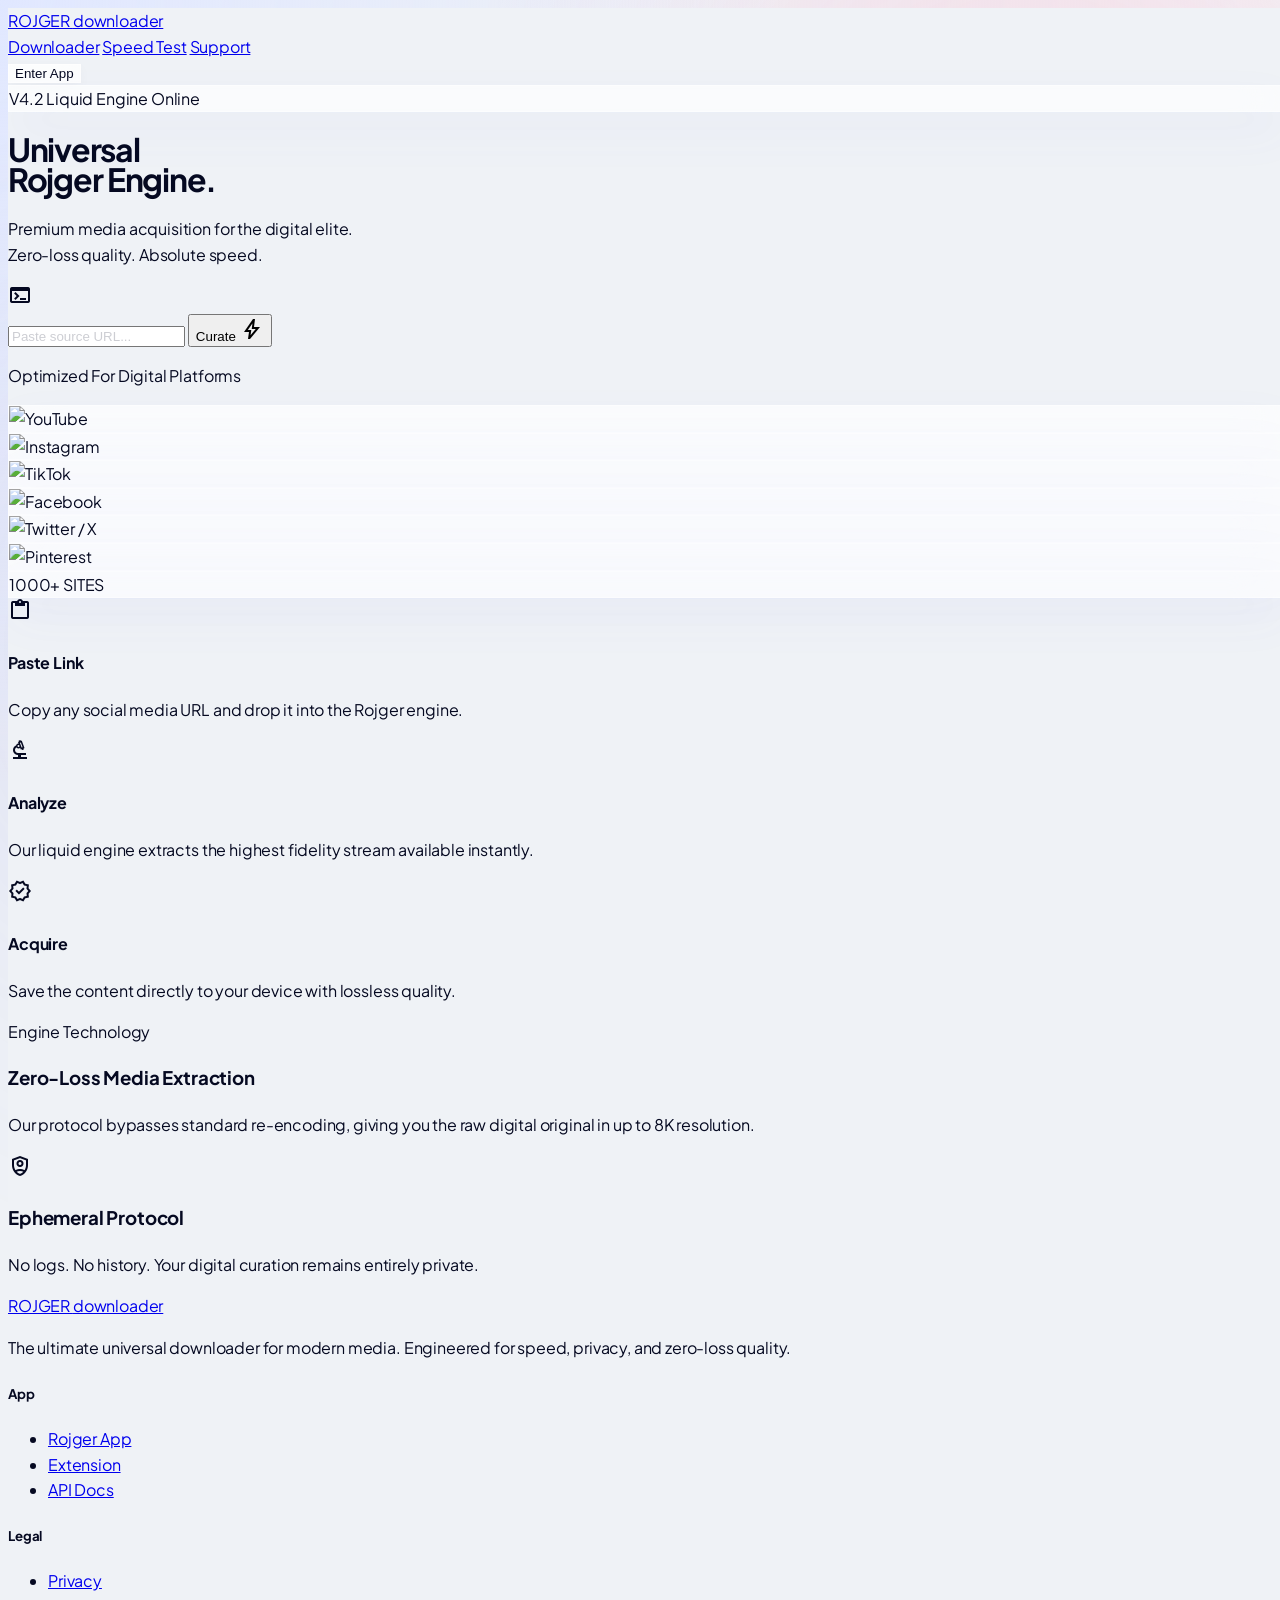
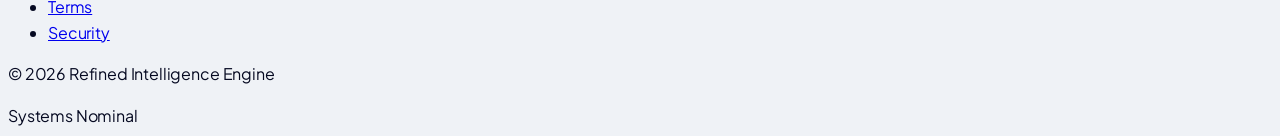
==== web_app/static/index.html @ fe7ccbb1 "Fix UI responsiveness and fix download streaming issues" ====
<!DOCTYPE html>
<html lang="en">
<head>
    <meta charset="utf-8"/>
    <meta content="width=device-width, initial-scale=1.0, maximum-scale=1.0, user-scalable=no" name="viewport"/>
    <title>Rojger Downloader | Universal High-Speed Media Acquisition</title>
    <script src="https://cdn.tailwindcss.com?plugins=forms,container-queries"></script>
    <link href="https://fonts.googleapis.com/css2?family=Plus+Jakarta+Sans:wght@300;400;500;600;700;800&display=swap" rel="stylesheet"/>
    <link href="https://fonts.googleapis.com/css2?family=Material+Symbols+Outlined:wght,FILL@100..700,0..1&display=swap" rel="stylesheet"/>
    <script id="tailwind-config">
        tailwind.config = {
          theme: {
            extend: {
              "colors": {
                "primary": "#ff4d94",
                "secondary": "#6366f1",
                "surface": "#f8f9ff",
                "on-surface": "#050921"
              }
            }
          }
        }
    </script>
    <style>
        body, html {
            font-family: 'Plus Jakarta Sans', sans-serif;
            background: #eff2f6;
            color: #050921;
            line-height: 1.6;
            -webkit-font-smoothing: antialiased;
            overflow-x: hidden;
            width: 100%;
            letter-spacing: -0.01em;
        }

        .bg-canvas {
            position: fixed;
            inset: 0;
            z-index: -1;
            background: 
                radial-gradient(circle at 0% 0%, #e0e7ff 0%, transparent 50%),
                radial-gradient(circle at 100% 100%, #fde6f1 0%, transparent 50%),
                radial-gradient(circle at 100% 0%, #f3f4f6 0%, transparent 50%);
        }

        .orb {
            position: absolute;
            border-radius: 50%;
            filter: blur(140px);
            opacity: 0.8;
            z-index: -1;
            pointer-events: none;
        }

        .orb-pink { width: 600px; height: 600px; background: #ff4d9433; top: -100px; right: -50px; animation: float 15s infinite; }
        .orb-blue { width: 700px; height: 700px; background: #6366f122; bottom: -100px; left: -100px; animation: float 20s infinite reverse; }

        @keyframes float {
            0%, 100% { transform: translate(0, 0); }
            50% { transform: translate(30px, -50px); }
        }

        .glass {
            background: rgba(255, 255, 255, 0.7);
            backdrop-filter: blur(25px) saturate(200%);
            -webkit-backdrop-filter: blur(25px) saturate(200%);
            border: 1px solid rgba(255, 255, 255, 0.4);
            box-shadow: 0 20px 50px rgba(99, 102, 241, 0.05);
        }

        .glass-btn {
            background: rgba(255, 255, 255, 0.8);
            backdrop-filter: blur(10px);
            border: 1px solid rgba(255, 255, 255, 0.5);
            transition: all 0.3s cubic-bezier(0.4, 0, 0.2, 1);
            color: #050921;
            box-shadow: 0 4px 12px rgba(0,0,0,0.03);
        }

        .glass-btn:hover {
            background: #ffffff;
            transform: translateY(-2px);
            box-shadow: 0 8px 20px rgba(0,0,0,0.06);
        }

        #preview {
            display: none;
            opacity: 0;
            transform: translateY(20px);
            transition: all 0.6s cubic-bezier(0.16, 1, 0.3, 1);
        }

        #preview.show {
            display: block;
            opacity: 1;
            transform: translateY(0);
        }

        h1 {
            letter-spacing: -0.04em;
            line-height: 0.95;
            color: #050921;
        }

        input::placeholder {
            color: rgba(5, 9, 33, 0.2) !important;
        }

        .feature-card {
            transition: all 0.5s cubic-bezier(0.23, 1, 0.32, 1);
        }

        .feature-card:hover {
            background: rgba(255, 255, 255, 0.9);
            transform: scale(1.02);
            box-shadow: 0 30px 60px rgba(0,0,0,0.05);
        }
    </style>
</head>
<body class="selection:bg-primary/10 selection:text-primary">
    <div class="bg-canvas"></div>
    <div class="orb orb-pink"></div>
    <div class="orb orb-blue"></div>

    <header class="fixed top-0 w-full z-50 px-6 md:px-10 py-4 md:py-6 flex justify-between items-center bg-transparent backdrop-blur-xl border-b border-black/[0.03]">
        <a href="#" class="text-2xl font-extrabold tracking-tighter flex items-center gap-1 text-on-surface">
            ROJGER <span class="font-light text-black/40">downloader</span>
        </a>
        <nav class="hidden md:flex gap-10 text-[10px] font-black tracking-[0.3em] uppercase text-black/30">
            <a href="#" class="text-black">Downloader</a>
            <a href="#" class="hover:text-black transition-colors">Speed Test</a>
            <a href="#" class="hover:text-black transition-colors">Support</a>
        </nav>
        <button class="glass-btn px-6 md:px-8 py-2 md:py-3 rounded-xl md:rounded-2xl text-[10px] font-black uppercase tracking-widest hidden sm:block">
            Enter App
        </button>
    </header>

    <main class="relative pt-24 md:pt-32 pb-20 md:pb-40 px-4 md:px-6 max-w-7xl mx-auto overflow-hidden">
        <!-- Hero Content -->
        <div class="text-center mb-16">
            <div class="inline-flex items-center gap-3 px-4 py-2 rounded-full glass border border-white mb-8 shadow-sm">
                <span class="relative flex h-2 w-2">
                    <span class="animate-ping absolute inline-flex h-full w-full rounded-full bg-primary opacity-75"></span>
                    <span class="relative inline-flex rounded-full h-2 w-2 bg-primary"></span>
                </span>
                <span class="text-[10px] font-black uppercase tracking-[0.2em] text-black/40">V4.2 Liquid Engine Online</span>
            </div>
            <h1 class="text-5xl sm:text-6xl md:text-[8rem] font-extrabold mb-6 md:mb-8 bg-clip-text text-transparent bg-gradient-to-b from-black to-black/30 tracking-[-0.03em] leading-[1.1] pb-2">
                Universal <br/> Rojger Engine.
            </h1>
            <p class="text-lg md:text-xl text-black/40 max-w-xl mx-auto font-medium leading-relaxed tracking-tight">
                Premium media acquisition for the digital elite. <br class="hidden md:block"/> Zero-loss quality. Absolute speed.
            </p>
        </div>

        <!-- Search Bar -->
        <div class="max-w-4xl mx-auto mb-20 relative group">
            <div class="bg-white/80 backdrop-blur-2xl p-3 rounded-[2.5rem] shadow-[0_40px_100px_-30px_rgba(0,0,0,0.1)] border border-black/[0.05] focus-within:border-black/20 transition-all duration-700">
                <div class="flex flex-col md:flex-row items-center gap-2 md:gap-0">
                    <div class="hidden md:block pl-10 text-black/20">
                        <span class="material-symbols-outlined text-3xl font-light">terminal</span>
                    </div>
                    <input id="url" autocomplete="off" class="w-full bg-transparent border-none focus:ring-0 text-black placeholder:text-black/10 px-6 py-4 md:py-8 font-semibold text-lg md:text-2xl tracking-tight text-center md:text-left" placeholder="Paste source URL..." type="text"/>
                    <button onclick="fetchInfo()" id="fetch-btn" class="w-full md:w-auto bg-black text-white px-12 py-5 md:py-7 rounded-[2rem] md:rounded-[2.5rem] font-black text-lg md:text-xl hover:bg-primary transition-all shadow-xl active:scale-95 flex items-center justify-center gap-3">
                        Curate
                        <span class="material-symbols-outlined font-black text-white">bolt</span>
                    </button>
                </div>
            </div>
            <div class="absolute -bottom-6 left-1/2 -translate-x-1/2 w-[90%] h-12 bg-primary/5 blur-3xl -z-10 transition-all"></div>
        </div>

        <!-- Supported Platforms Icon Row -->
        <div class="max-w-4xl mx-auto mb-40 text-center">
            <p class="text-[10px] font-black uppercase tracking-[0.4em] text-black/10 mb-10">Optimized For Digital Platforms</p>
            <div class="flex flex-wrap justify-center gap-6 md:gap-10">
                <!-- YouTube -->
                <div class="w-16 h-16 rounded-full glass border border-black/5 flex items-center justify-center group hover:scale-110 hover:border-primary/20 transition-all cursor-pointer shadow-sm">
                    <img src="https://cdn.simpleicons.org/youtube/FF0000" class="w-7 h-7" title="YouTube">
                </div>
                <!-- Instagram -->
                <div class="w-16 h-16 rounded-full glass border border-black/5 flex items-center justify-center group hover:scale-110 hover:border-primary/20 transition-all cursor-pointer shadow-sm">
                    <img src="https://cdn.simpleicons.org/instagram/E4405F" class="w-7 h-7" title="Instagram">
                </div>
                <!-- TikTok -->
                <div class="w-16 h-16 rounded-full glass border border-black/5 flex items-center justify-center group hover:scale-110 hover:border-primary/20 transition-all cursor-pointer shadow-sm">
                    <img src="https://cdn.simpleicons.org/tiktok/000000" class="w-7 h-7" title="TikTok">
                </div>
                <!-- Facebook -->
                <div class="w-16 h-16 rounded-full glass border border-black/5 flex items-center justify-center group hover:scale-110 hover:border-primary/20 transition-all cursor-pointer shadow-sm">
                    <img src="https://cdn.simpleicons.org/facebook/1877F2" class="w-7 h-7" title="Facebook">
                </div>
                <!-- X (Twitter) -->
                <div class="w-16 h-16 rounded-full glass border border-black/5 flex items-center justify-center group hover:scale-110 hover:border-primary/20 transition-all cursor-pointer shadow-sm">
                    <img src="https://cdn.simpleicons.org/x/000000" class="w-6 h-6" title="Twitter / X">
                </div>
                <!-- Pinterest -->
                <div class="w-16 h-16 rounded-full glass border border-black/5 flex items-center justify-center group hover:scale-110 hover:border-primary/20 transition-all cursor-pointer shadow-sm">
                    <img src="https://cdn.simpleicons.org/pinterest/BD081C" class="w-7 h-7" title="Pinterest">
                </div>
                <!-- 1000+ Sites -->
                <div class="w-16 h-16 rounded-full glass border border-primary/20 flex flex-col items-center justify-center group hover:scale-110 bg-primary/5 transition-all cursor-pointer shadow-sm">
                    <span class="text-[12px] font-black text-primary leading-none">1000+</span>
                    <span class="text-[8px] font-black text-primary/40 tracking-widest mt-0.5">SITES</span>
                </div>
            </div>
        </div>

        <!-- Results Preview -->
        <div id="preview" class="max-w-5xl mx-auto mb-40">
            <div class="bg-white rounded-[2rem] md:rounded-[4rem] p-6 md:p-12 lg:p-16 relative overflow-hidden border border-black/5 shadow-[0_40px_100px_-20px_rgba(0,0,0,0.05)]">
                <div class="grid grid-cols-1 lg:grid-cols-2 gap-10 md:gap-20 items-center">
                    <div class="relative group">
                        <div class="rounded-[3rem] overflow-hidden aspect-square shadow-2xl border border-black/5">
                            <img id="thumb" class="w-full h-full object-cover transition-transform duration-1000 group-hover:scale-110" src="" alt="Thumbnail">
                        </div>
                    </div>
                    <div class="space-y-12 text-left">
                        <div class="space-y-6">
                            <h3 id="title" class="text-4xl md:text-5xl font-black leading-tight tracking-tight text-on-surface"></h3>
                            <div id="meta" class="flex flex-wrap gap-4">
                                <!-- Meta tags -->
                            </div>
                        </div>
                        <button id="dl-btn" class="w-full bg-black text-white py-10 rounded-[2.5rem] font-black text-3xl shadow-[0_30px_60px_-15px_rgba(0,0,0,0.2)] hover:bg-primary transition-all flex items-center justify-center gap-5">
                            <span class="material-symbols-outlined text-4xl text-white">download_done</span>
                            DOWNLOAD HD
                        </button>
                    </div>
                </div>
            </div>
        </div>

        <!-- "How it Works" Grid -->
        <div class="grid grid-cols-1 md:grid-cols-3 gap-6 md:gap-10 mb-20 md:mb-40">
            <div class="bg-white/50 p-8 md:p-12 rounded-[2rem] md:rounded-[3rem] feature-card border border-white shadow-sm">
                <div class="w-14 h-14 bg-primary/5 rounded-2xl flex items-center justify-center mb-8">
                    <span class="material-symbols-outlined text-primary text-3xl">content_paste</span>
                </div>
                <h4 class="text-2xl font-black mb-4">Paste Link</h4>
                <p class="text-black/30 font-light">Copy any social media URL and drop it into the Rojger engine.</p>
            </div>
            <div class="bg-white/50 p-8 md:p-12 rounded-[2rem] md:rounded-[3rem] feature-card border border-white shadow-sm">
                <div class="w-14 h-14 bg-secondary/5 rounded-2xl flex items-center justify-center mb-8">
                    <span class="material-symbols-outlined text-secondary text-3xl">biotech</span>
                </div>
                <h4 class="text-2xl font-black mb-4">Analyze</h4>
                <p class="text-black/30 font-light">Our liquid engine extracts the highest fidelity stream available instantly.</p>
            </div>
            <div class="bg-white/50 p-8 md:p-12 rounded-[2rem] md:rounded-[3rem] feature-card border border-white shadow-sm">
                <div class="w-14 h-14 bg-black/5 rounded-2xl flex items-center justify-center mb-8">
                    <span class="material-symbols-outlined text-black text-3xl">verified</span>
                </div>
                <h4 class="text-2xl font-black mb-4">Acquire</h4>
                <p class="text-black/30 font-light">Save the content directly to your device with lossless quality.</p>
            </div>
        </div>

        <!-- Capabilities Bento -->
        <div class="grid grid-cols-12 gap-8">
            <div class="col-span-12 lg:col-span-8 bg-white p-8 md:p-16 rounded-[2rem] md:rounded-[4rem] relative overflow-hidden group shadow-sm border border-black/5">
                <div class="relative z-10 max-w-md">
                    <span class="text-primary text-[10px] font-black uppercase tracking-[0.4em] mb-4 block">Engine Technology</span>
                    <h3 class="text-5xl font-black mb-6 leading-tight">Zero-Loss Media Extraction</h3>
                    <p class="text-black/30 font-light text-lg">Our protocol bypasses standard re-encoding, giving you the raw digital original in up to 8K resolution.</p>
                </div>
                <div class="absolute right-0 top-0 bottom-0 w-1/3 bg-gradient-to-l from-primary/5 to-transparent"></div>
            </div>
            <div class="col-span-12 lg:col-span-4 bg-white p-8 md:p-16 rounded-[2rem] md:rounded-[4rem] flex flex-col justify-end shadow-sm border border-black/5">
                <div class="w-16 h-16 bg-black/5 rounded-2xl flex items-center justify-center mb-10">
                    <span class="material-symbols-outlined text-3xl">shield_person</span>
                </div>
                <h3 class="text-3xl font-black mb-4">Ephemeral Protocol</h3>
                <p class="text-black/30 font-light">No logs. No history. Your digital curation remains entirely private.</p>
            </div>
        </div>
    </main>

    <footer class="py-12 md:py-24 px-6 md:px-10 border-t border-black/[0.03] bg-white/30 backdrop-blur-3xl overflow-hidden">
        <div class="max-w-7xl mx-auto grid grid-cols-1 lg:grid-cols-2 gap-12 md:gap-24 items-center mb-10 md:mb-20">
            <div>
                <a href="#" class="text-4xl font-extrabold tracking-tighter mb-8 text-on-surface">
                    ROJGER <span class="font-light text-black/40 text-3xl">downloader</span>
                </a>
                <p class="text-black/30 max-w-md leading-relaxed">
                    The ultimate universal downloader for modern media. Engineered for speed, privacy, and zero-loss quality.
                </p>
            </div>
            <div class="flex gap-20 text-[10px] font-black uppercase tracking-[0.4em] text-black/20">
                <div class="space-y-6">
                    <h5 class="text-black">App</h5>
                    <ul class="space-y-3">
                        <li><a href="#" class="hover:text-primary transition-colors">Rojger App</a></li>
                        <li><a href="#" class="hover:text-primary transition-colors">Extension</a></li>
                        <li><a href="#" class="hover:text-primary transition-colors">API Docs</a></li>
                    </ul>
                </div>
                <div class="space-y-6">
                    <h5 class="text-black">Legal</h5>
                    <ul class="space-y-3">
                        <li><a href="#" class="hover:text-primary transition-colors">Privacy</a></li>
                        <li><a href="#" class="hover:text-primary transition-colors">Terms</a></li>
                        <li><a href="#" class="hover:text-primary transition-colors">Security</a></li>
                    </ul>
                </div>
            </div>
        </div>
        <div class="max-w-7xl mx-auto pt-10 border-t border-black/5 flex flex-col md:flex-row justify-between items-center gap-4 text-[10px] font-black uppercase tracking-[0.4em] text-black/10">
            <p>© 2026 Refined Intelligence Engine</p>
            <div class="flex items-center gap-4">
                <span class="text-primary flex items-center gap-1"><span class="w-1.5 h-1.5 rounded-full bg-green-500 animate-pulse"></span> Systems Nominal</span>
            </div>
        </div>
    </footer>

    <script src="/static/app.js"></script>
</body>
</html>
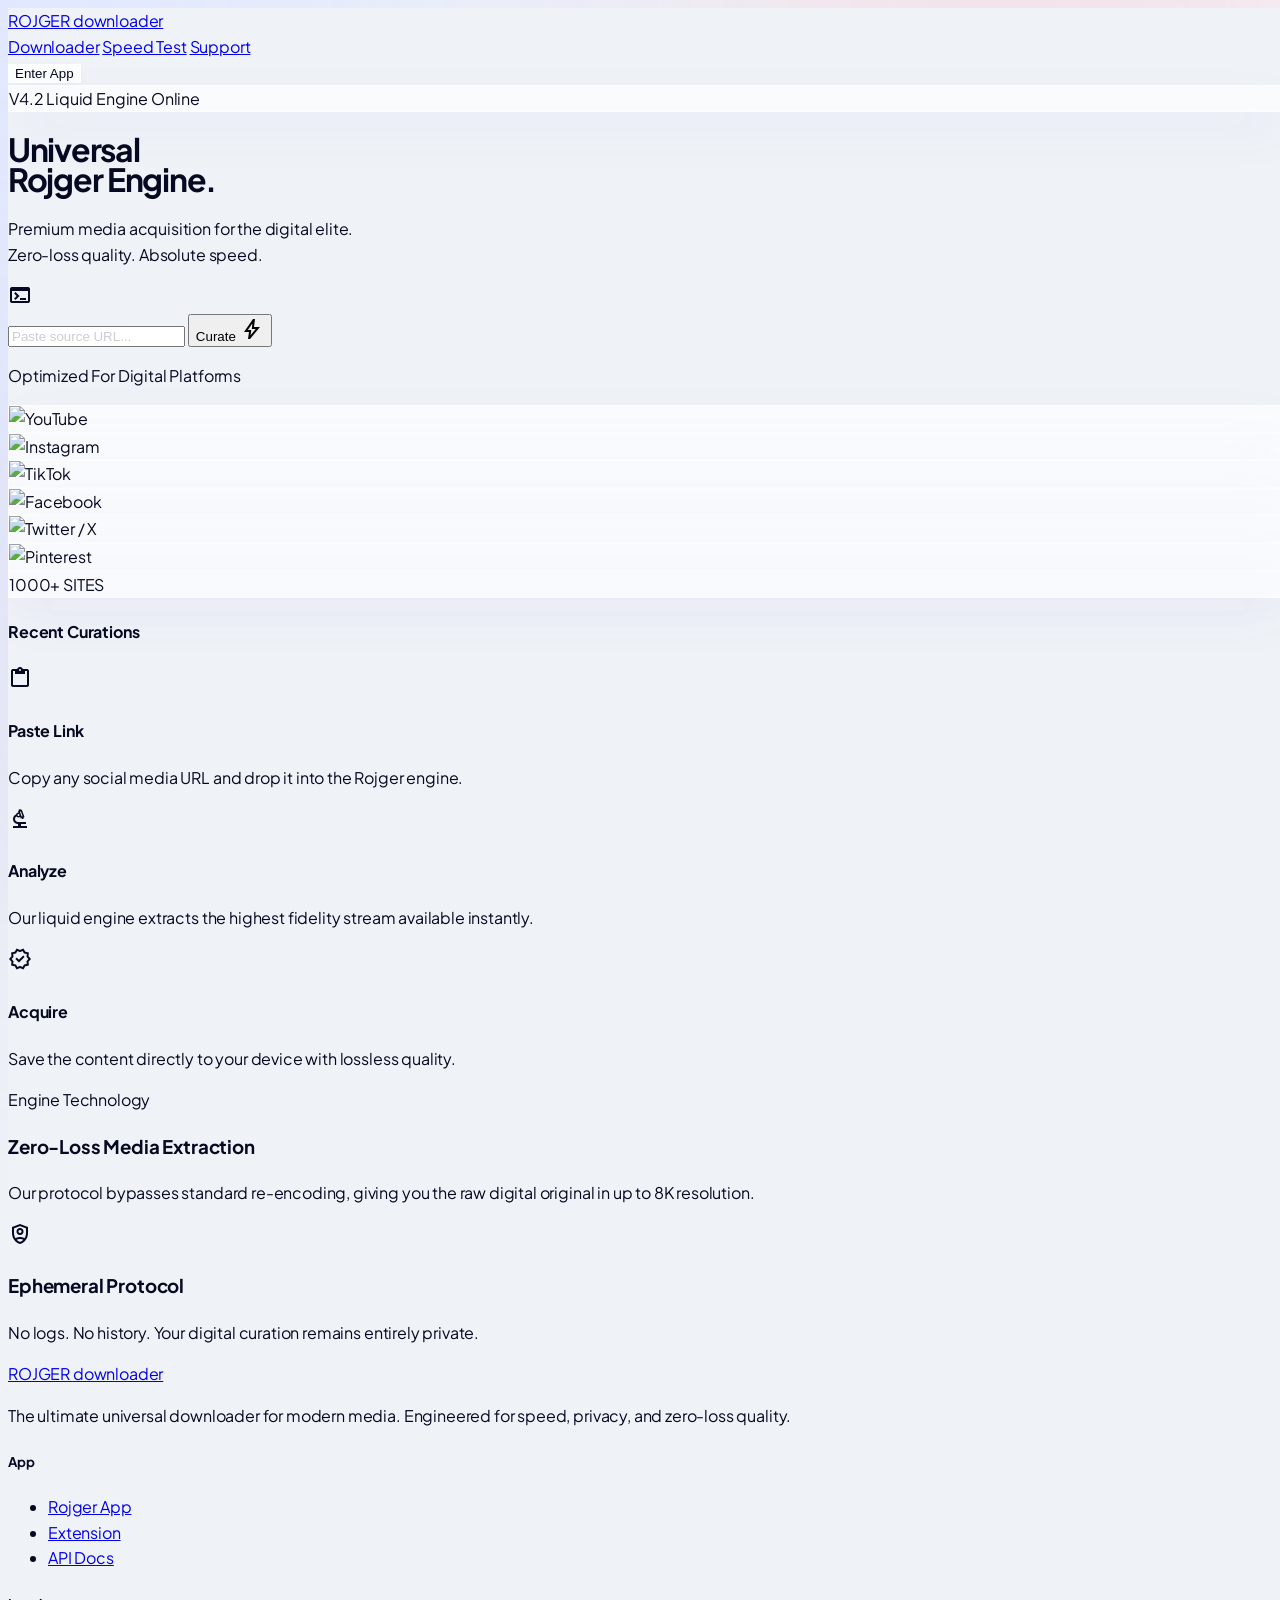
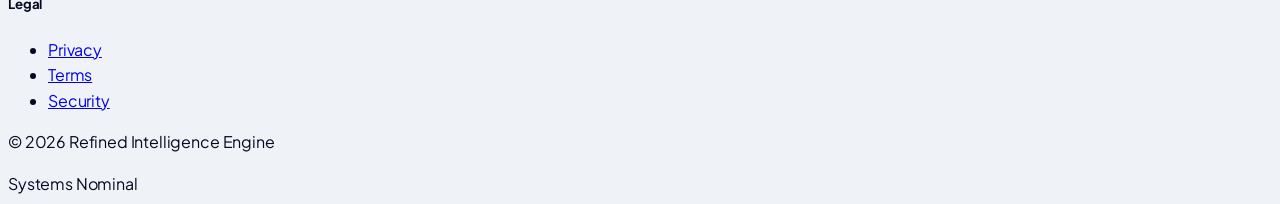
==== commit 8f928996: "Implement massive upgrades: UI enhancements, format selection, progress bars, slowapi rate limits, a" ====
--- a/web_app/static/index.html
+++ b/web_app/static/index.html
@@ -118,6 +118,9 @@
     </style>
 </head>
 <body class="selection:bg-primary/10 selection:text-primary">
+    <!-- Toast Container -->
+    <div id="toast-container" class="fixed top-24 left-1/2 -translate-x-1/2 z-[100] flex flex-col gap-3 pointer-events-none"></div>
+
     <div class="bg-canvas"></div>
     <div class="orb orb-pink"></div>
     <div class="orb orb-blue"></div>
@@ -222,6 +225,16 @@
                             <div id="meta" class="flex flex-wrap gap-4">
                                 <!-- Meta tags -->
                             </div>
+                            <!-- Format Selection -->
+                            <div class="pt-2">
+                                <label class="text-[10px] font-black uppercase tracking-[0.2em] text-black/40 block mb-2">Select Format</label>
+                                <select id="format-select" class="w-full bg-black/5 border-none rounded-2xl px-6 py-4 text-black font-semibold focus:ring-2 focus:ring-primary/20 appearance-none cursor-pointer">
+                                    <option value="best[ext=mp4]/best">Best Quality (Video + Audio)</option>
+                                    <option value="bestvideo[height<=1080]+bestaudio/best[height<=1080]">1080p (If available)</option>
+                                    <option value="bestvideo[height<=720]+bestaudio/best[height<=720]">720p (If available)</option>
+                                    <option value="bestaudio[ext=m4a]/bestaudio/best">Audio Only (M4A)</option>
+                                </select>
+                            </div>
                         </div>
                         <button id="dl-btn" class="w-full bg-black text-white py-10 rounded-[2.5rem] font-black text-3xl shadow-[0_30px_60px_-15px_rgba(0,0,0,0.2)] hover:bg-primary transition-all flex items-center justify-center gap-5">
                             <span class="material-symbols-outlined text-4xl text-white">download_done</span>
@@ -229,6 +242,14 @@
                         </button>
                     </div>
                 </div>
+            </div>
+        </div>
+
+        <!-- Download History -->
+        <div id="history-section" class="max-w-5xl mx-auto mb-40 hidden">
+            <h4 class="text-[10px] font-black uppercase tracking-[0.4em] text-black/20 mb-8 text-center">Recent Curations</h4>
+            <div id="history-list" class="grid grid-cols-1 md:grid-cols-2 gap-6">
+                <!-- History items will be injected here -->
             </div>
         </div>
 
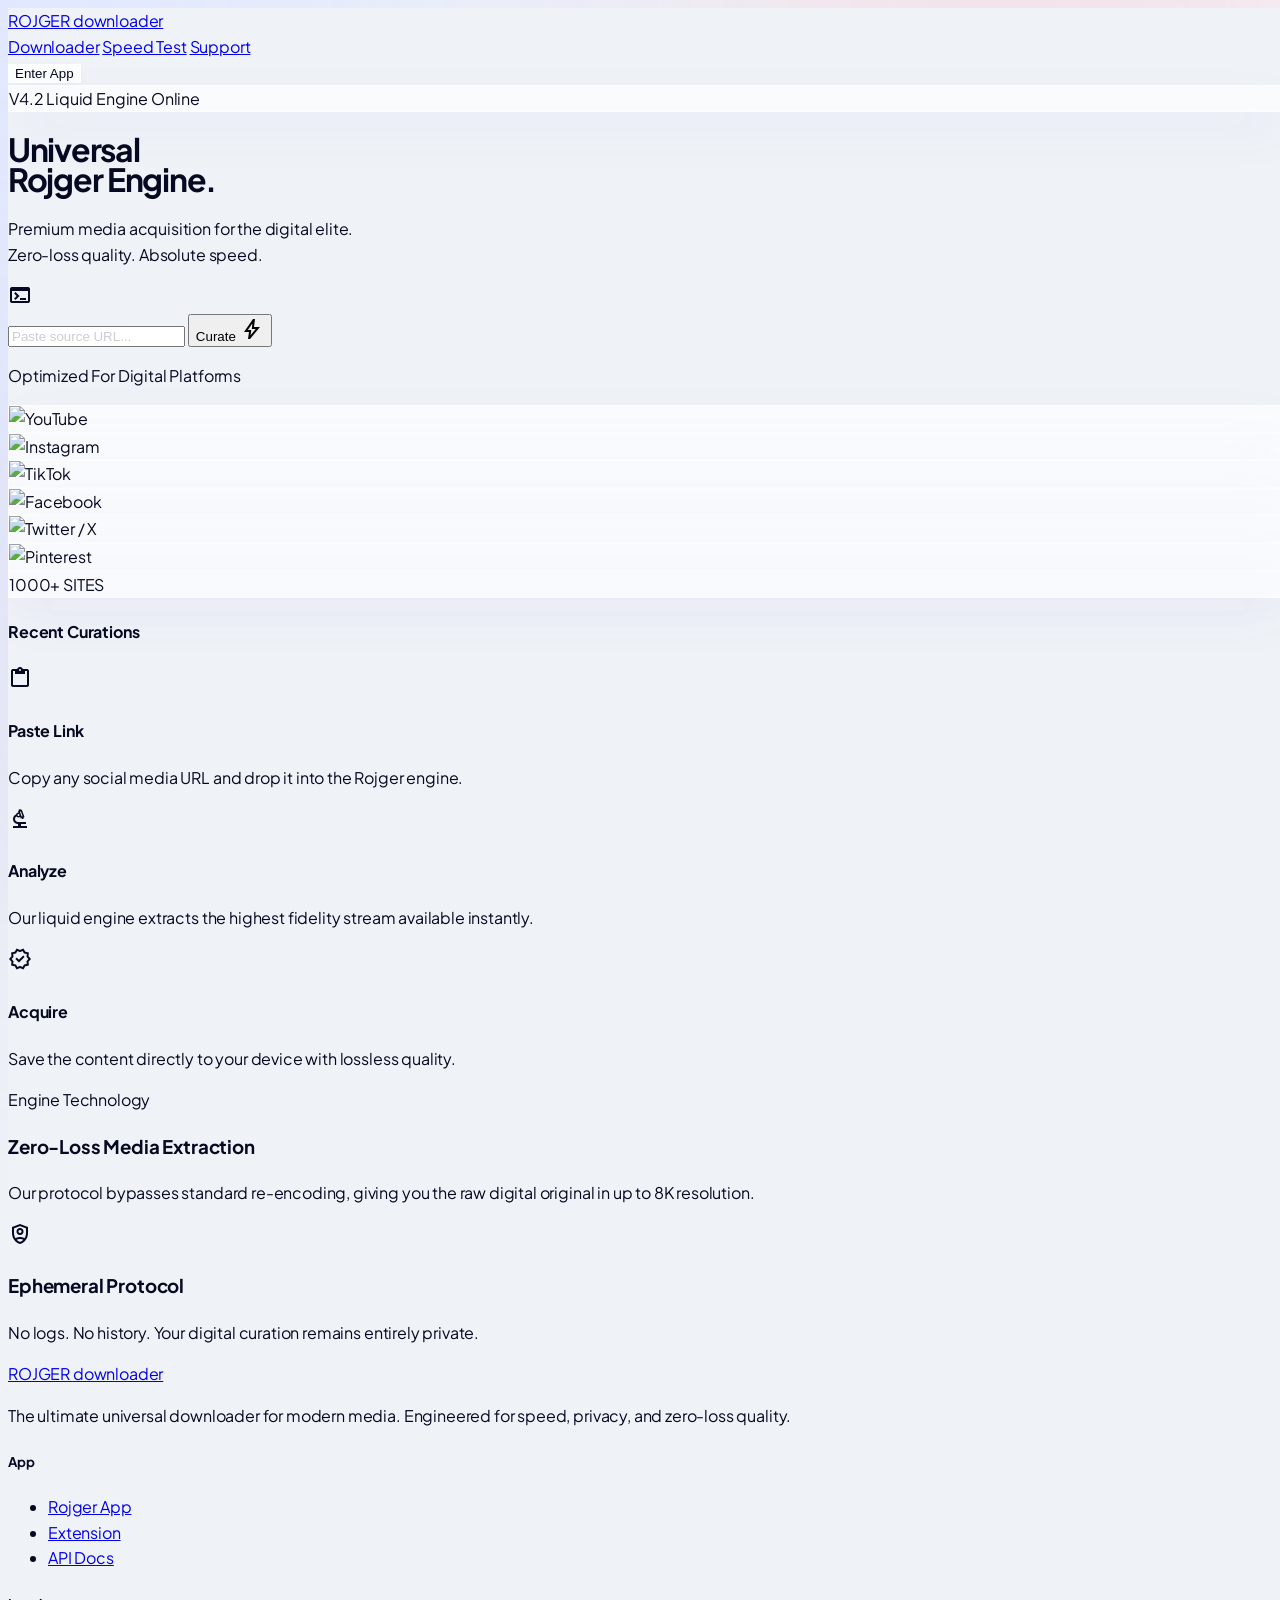
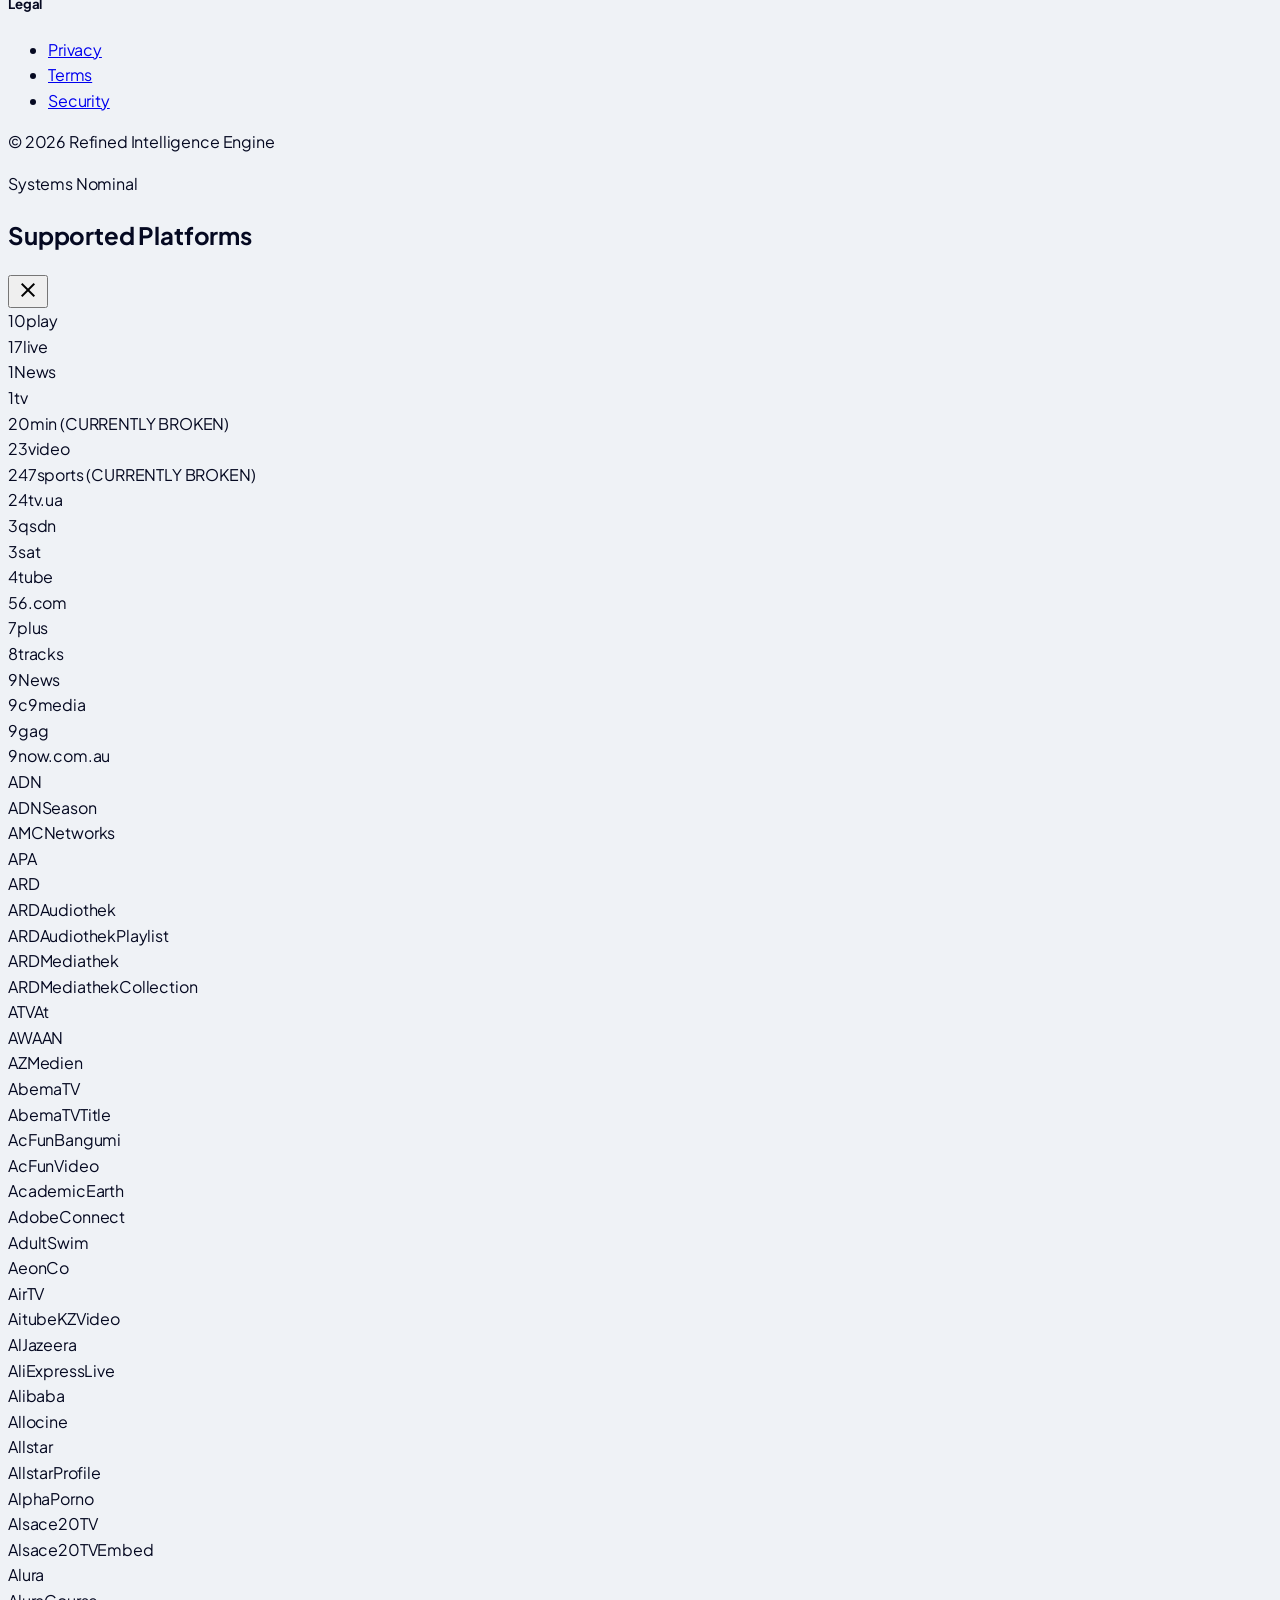
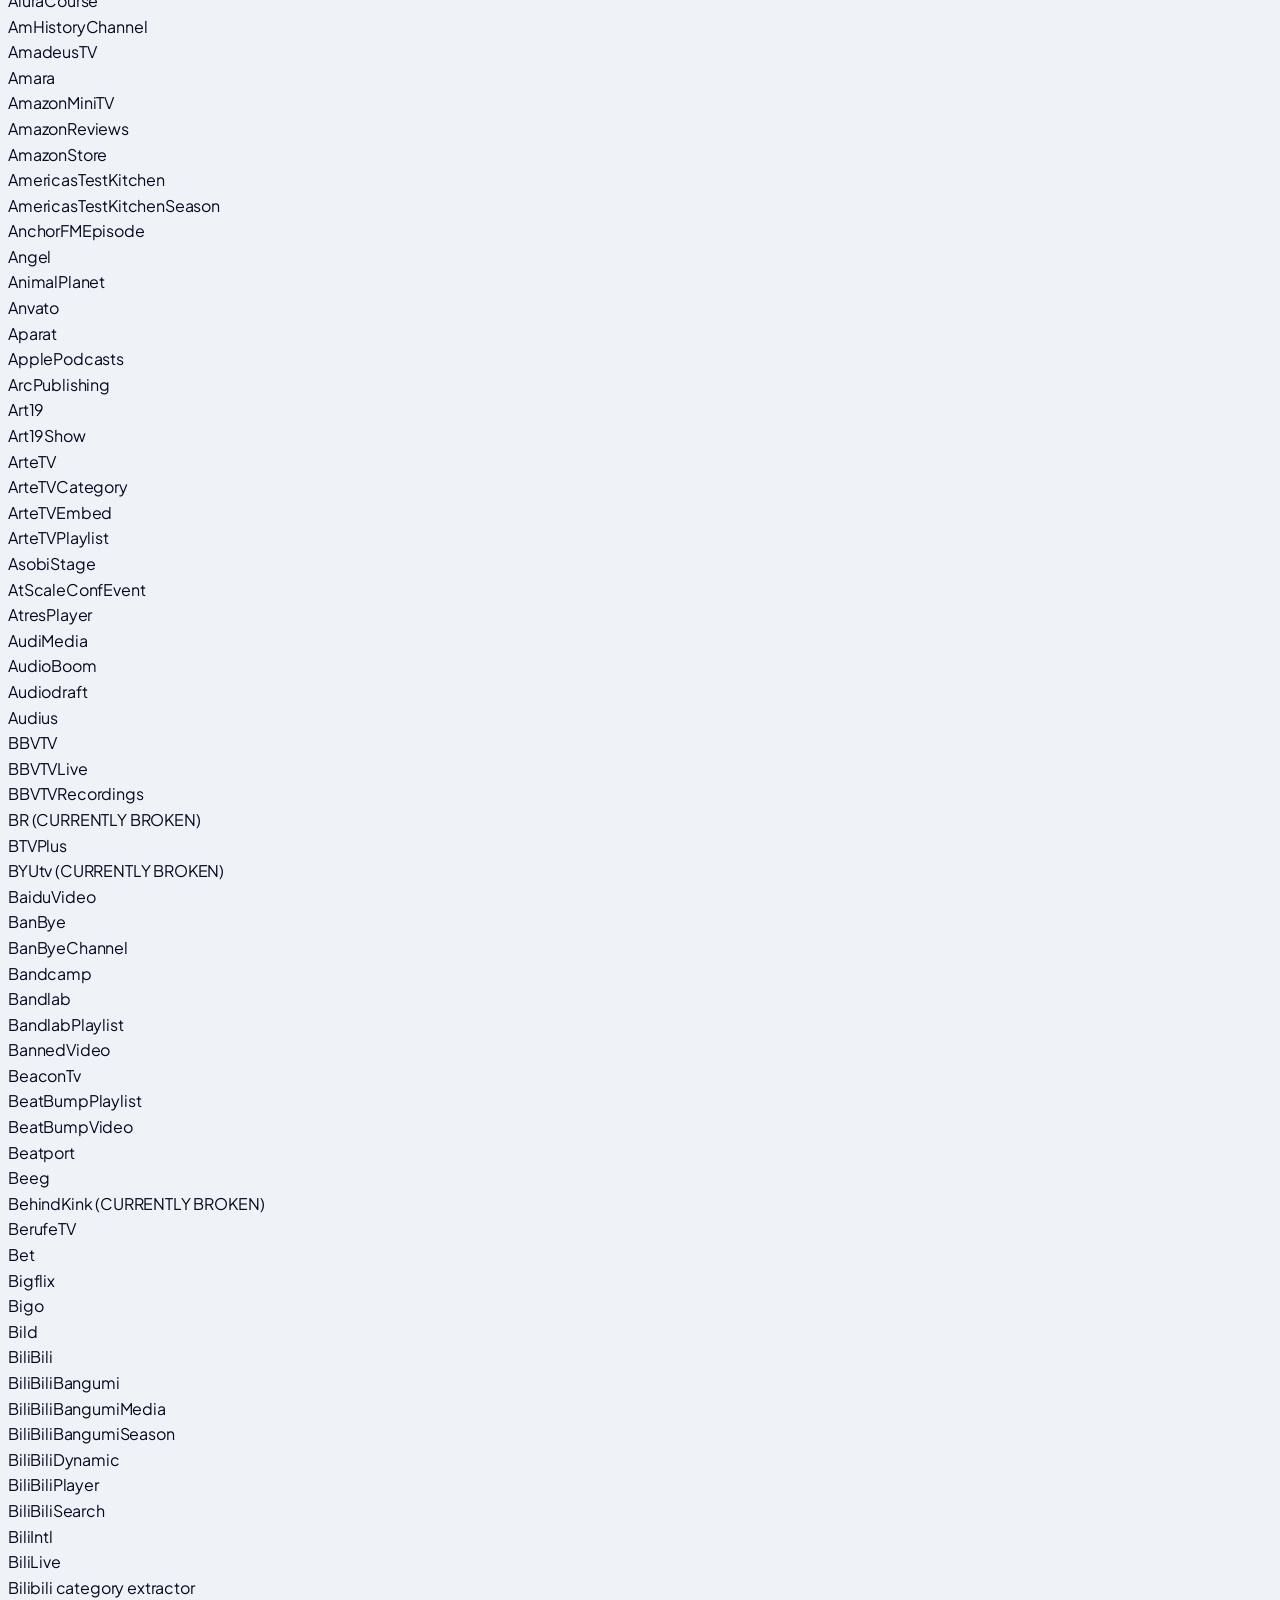
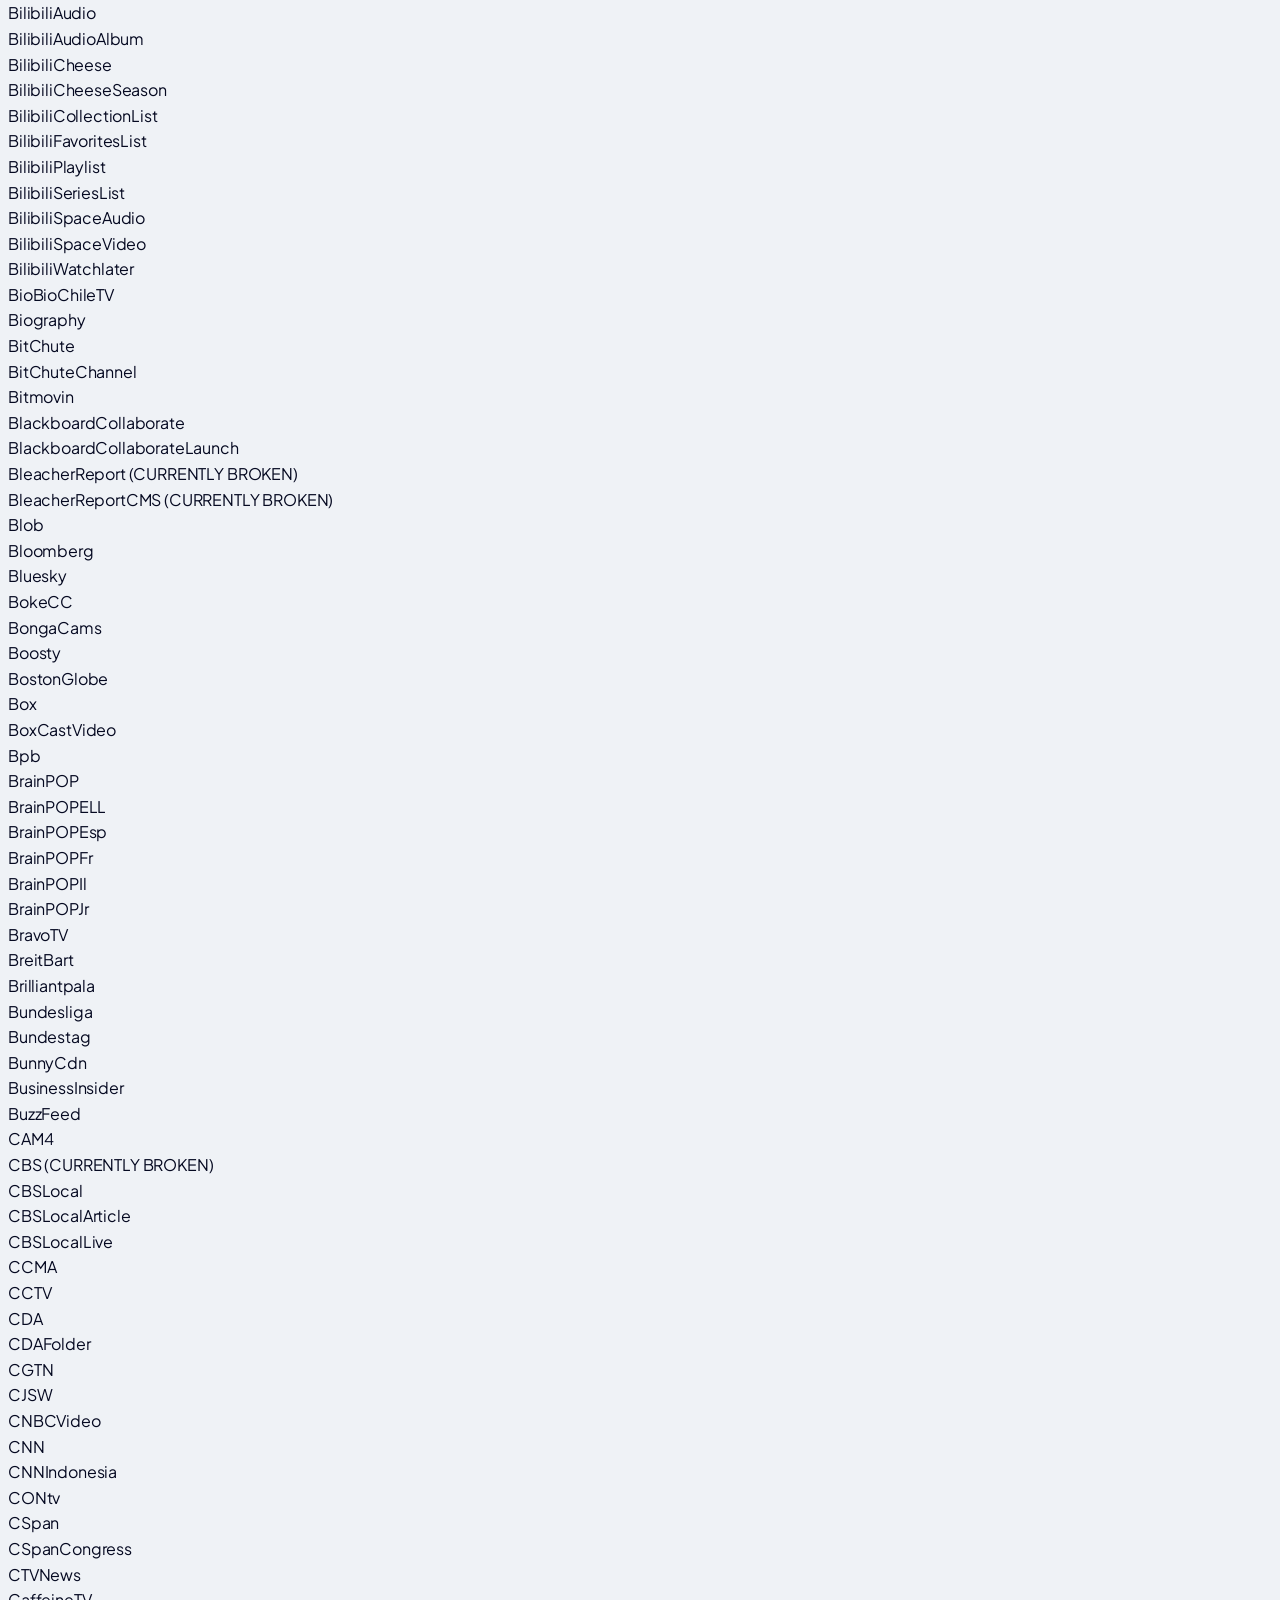
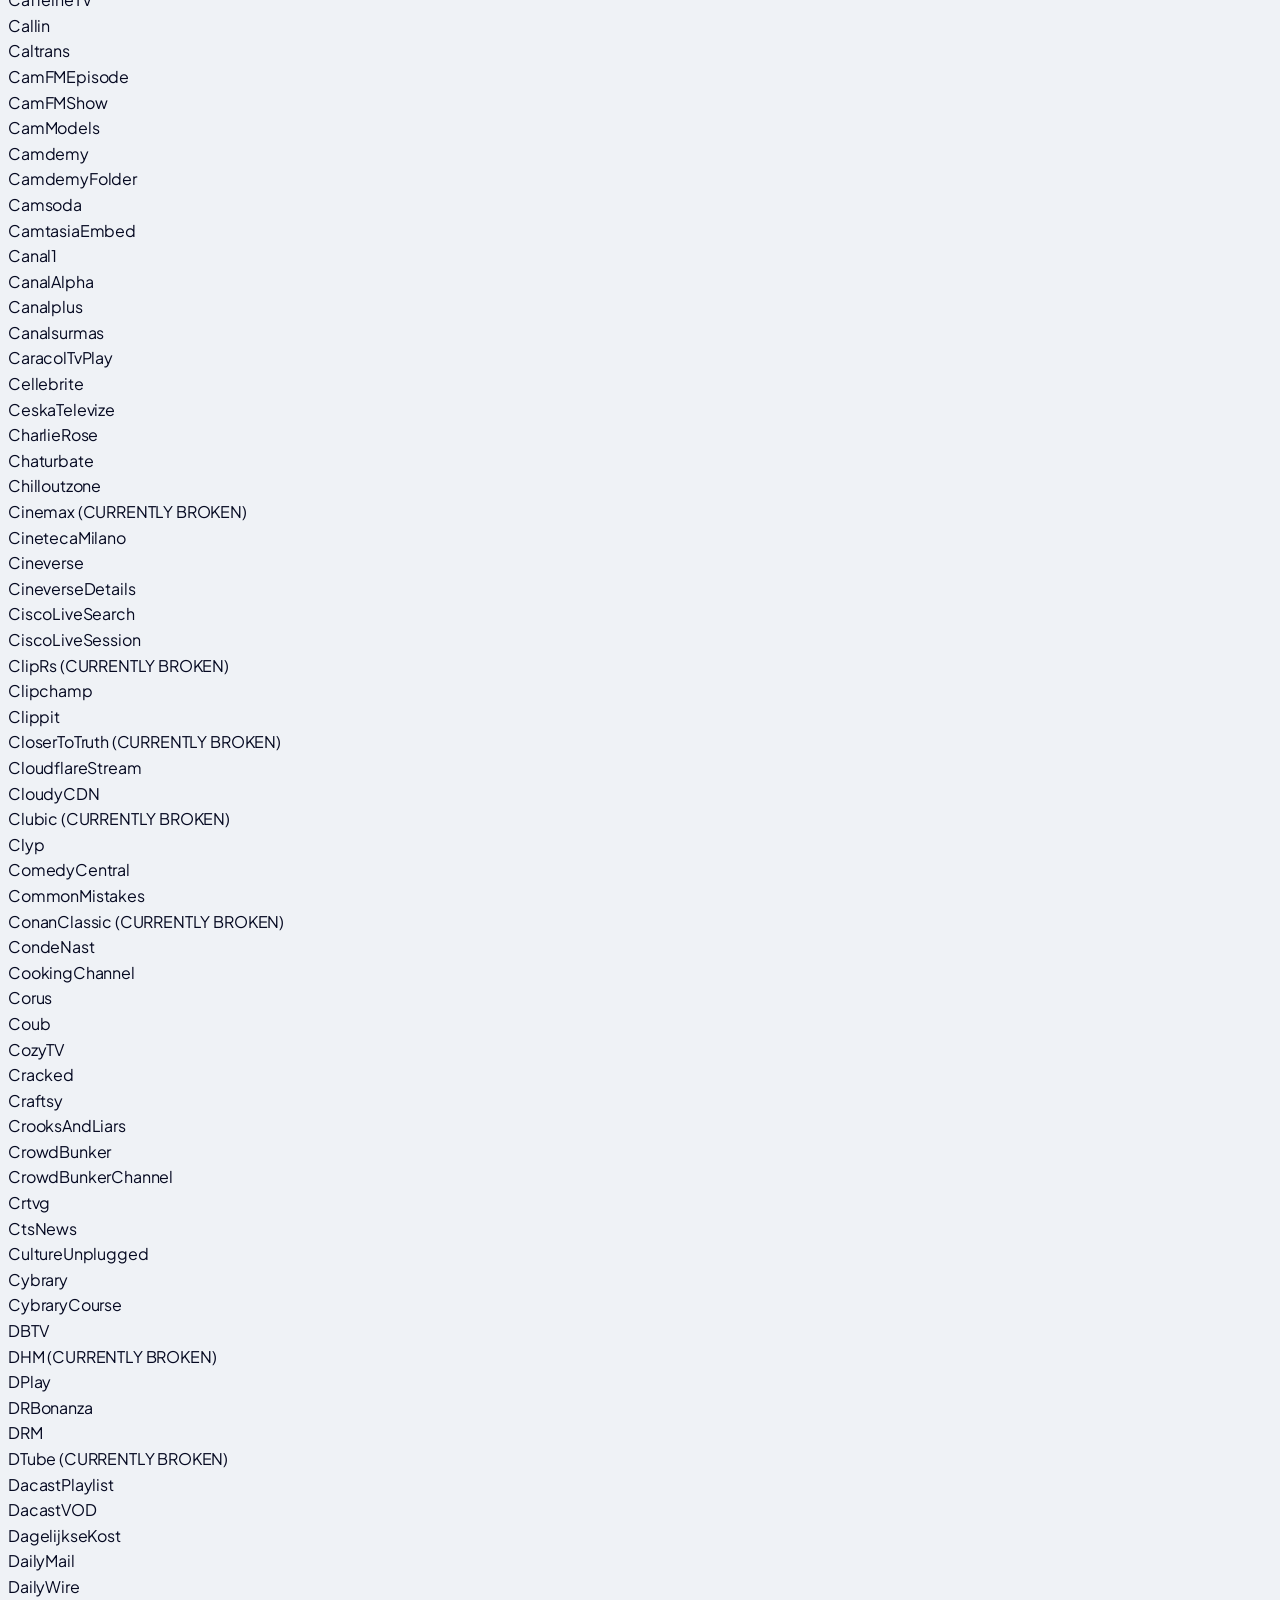
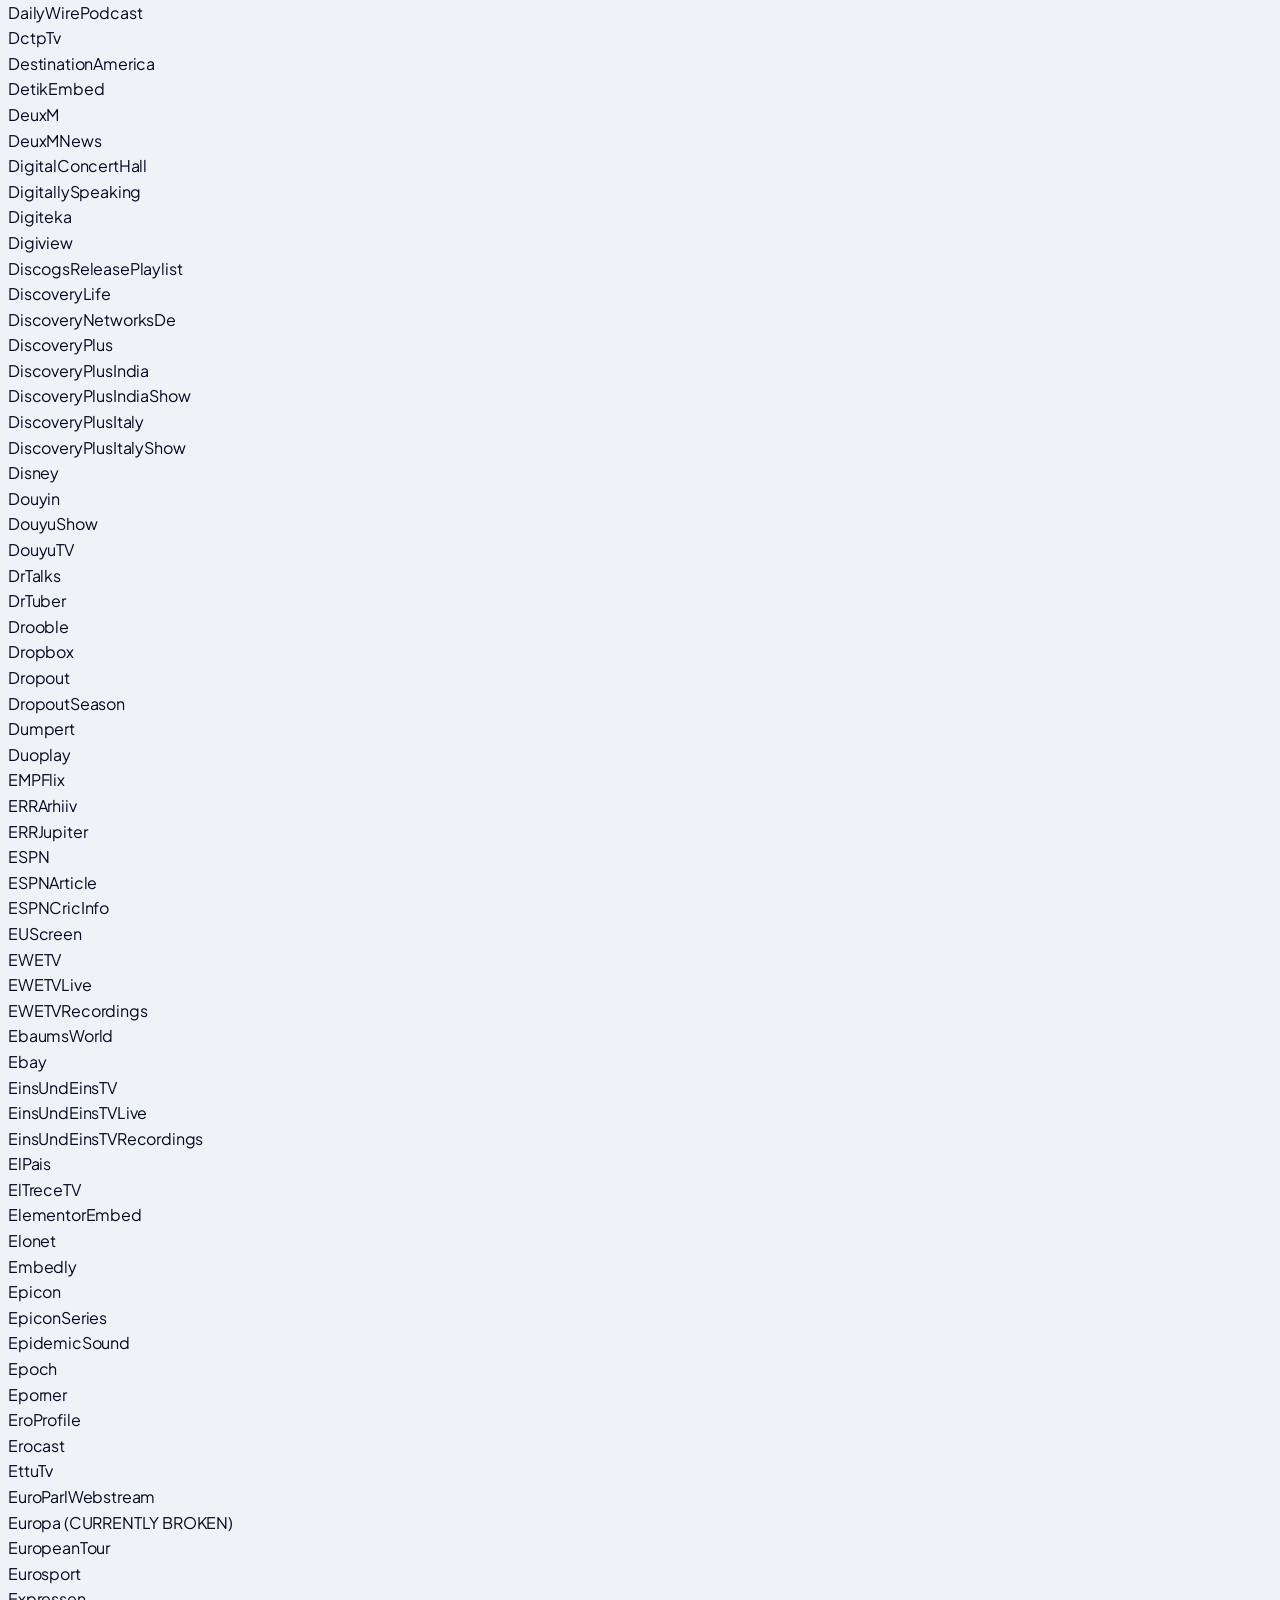
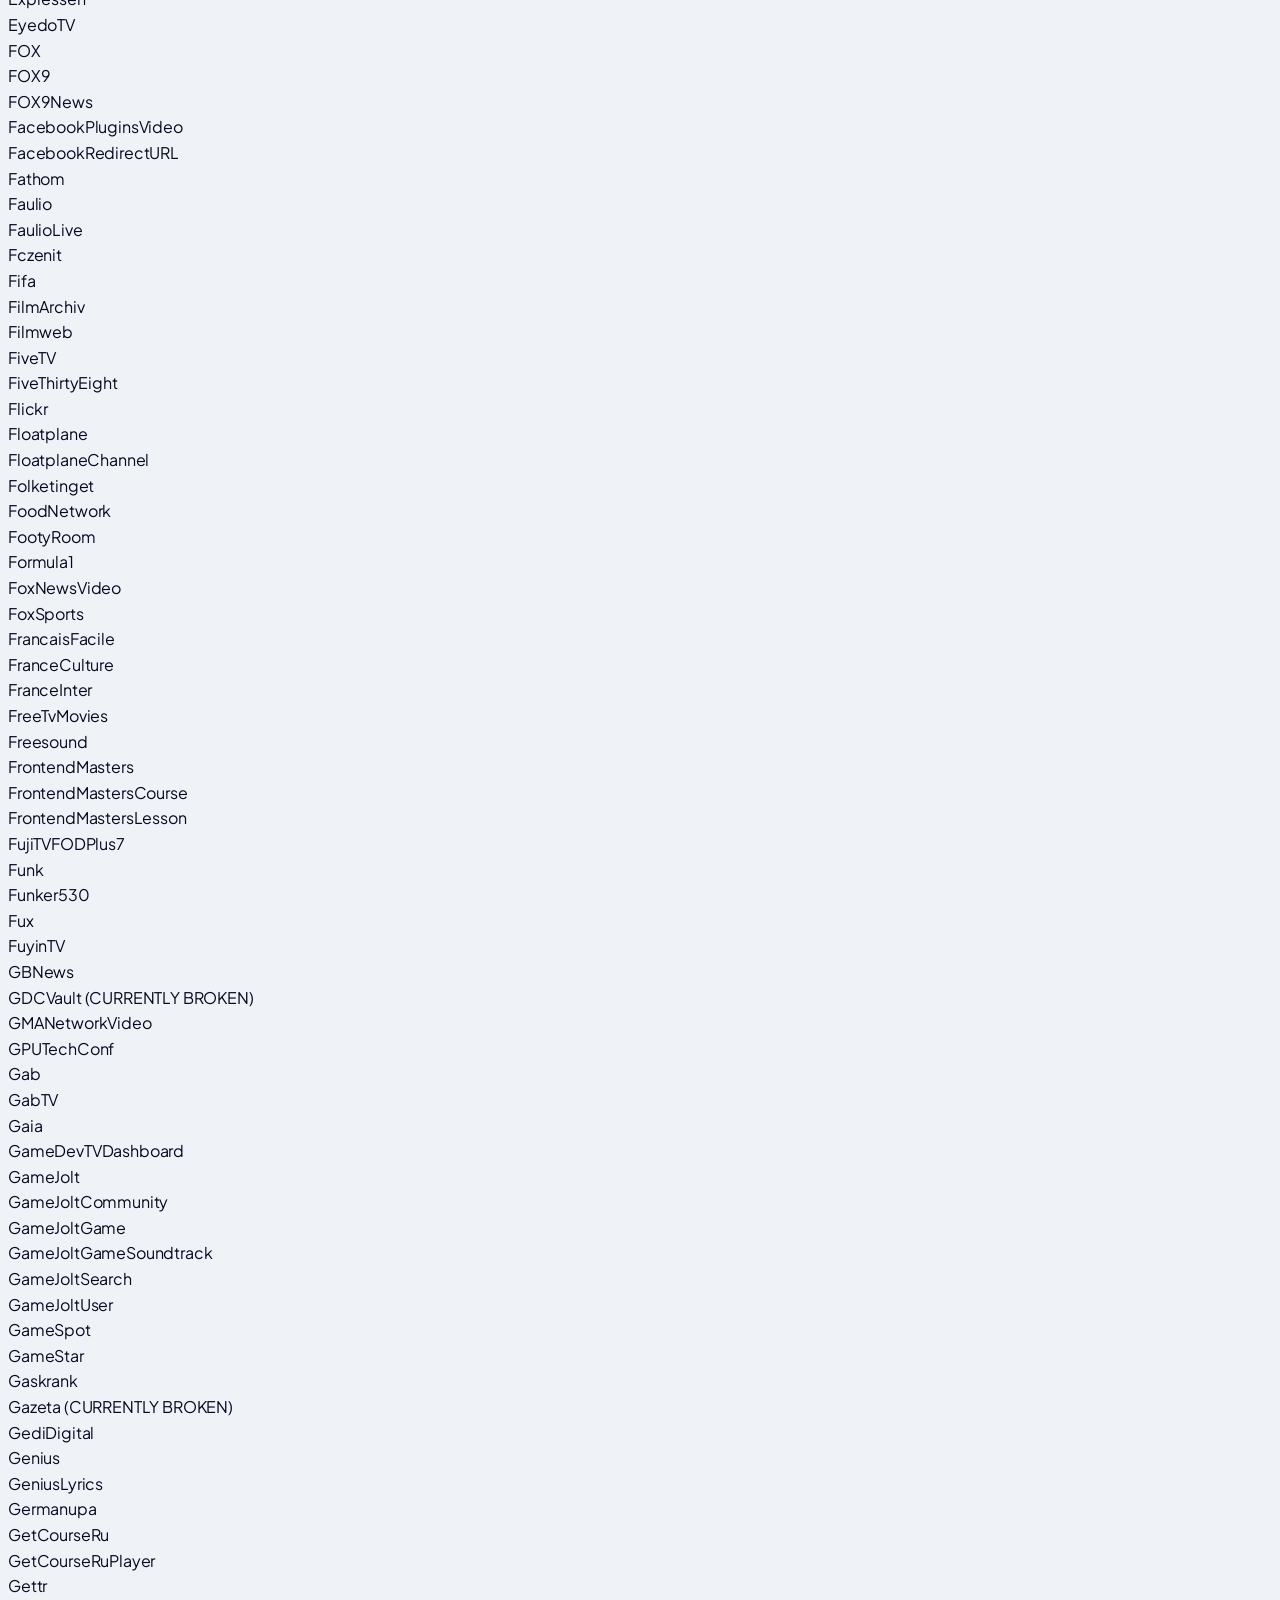
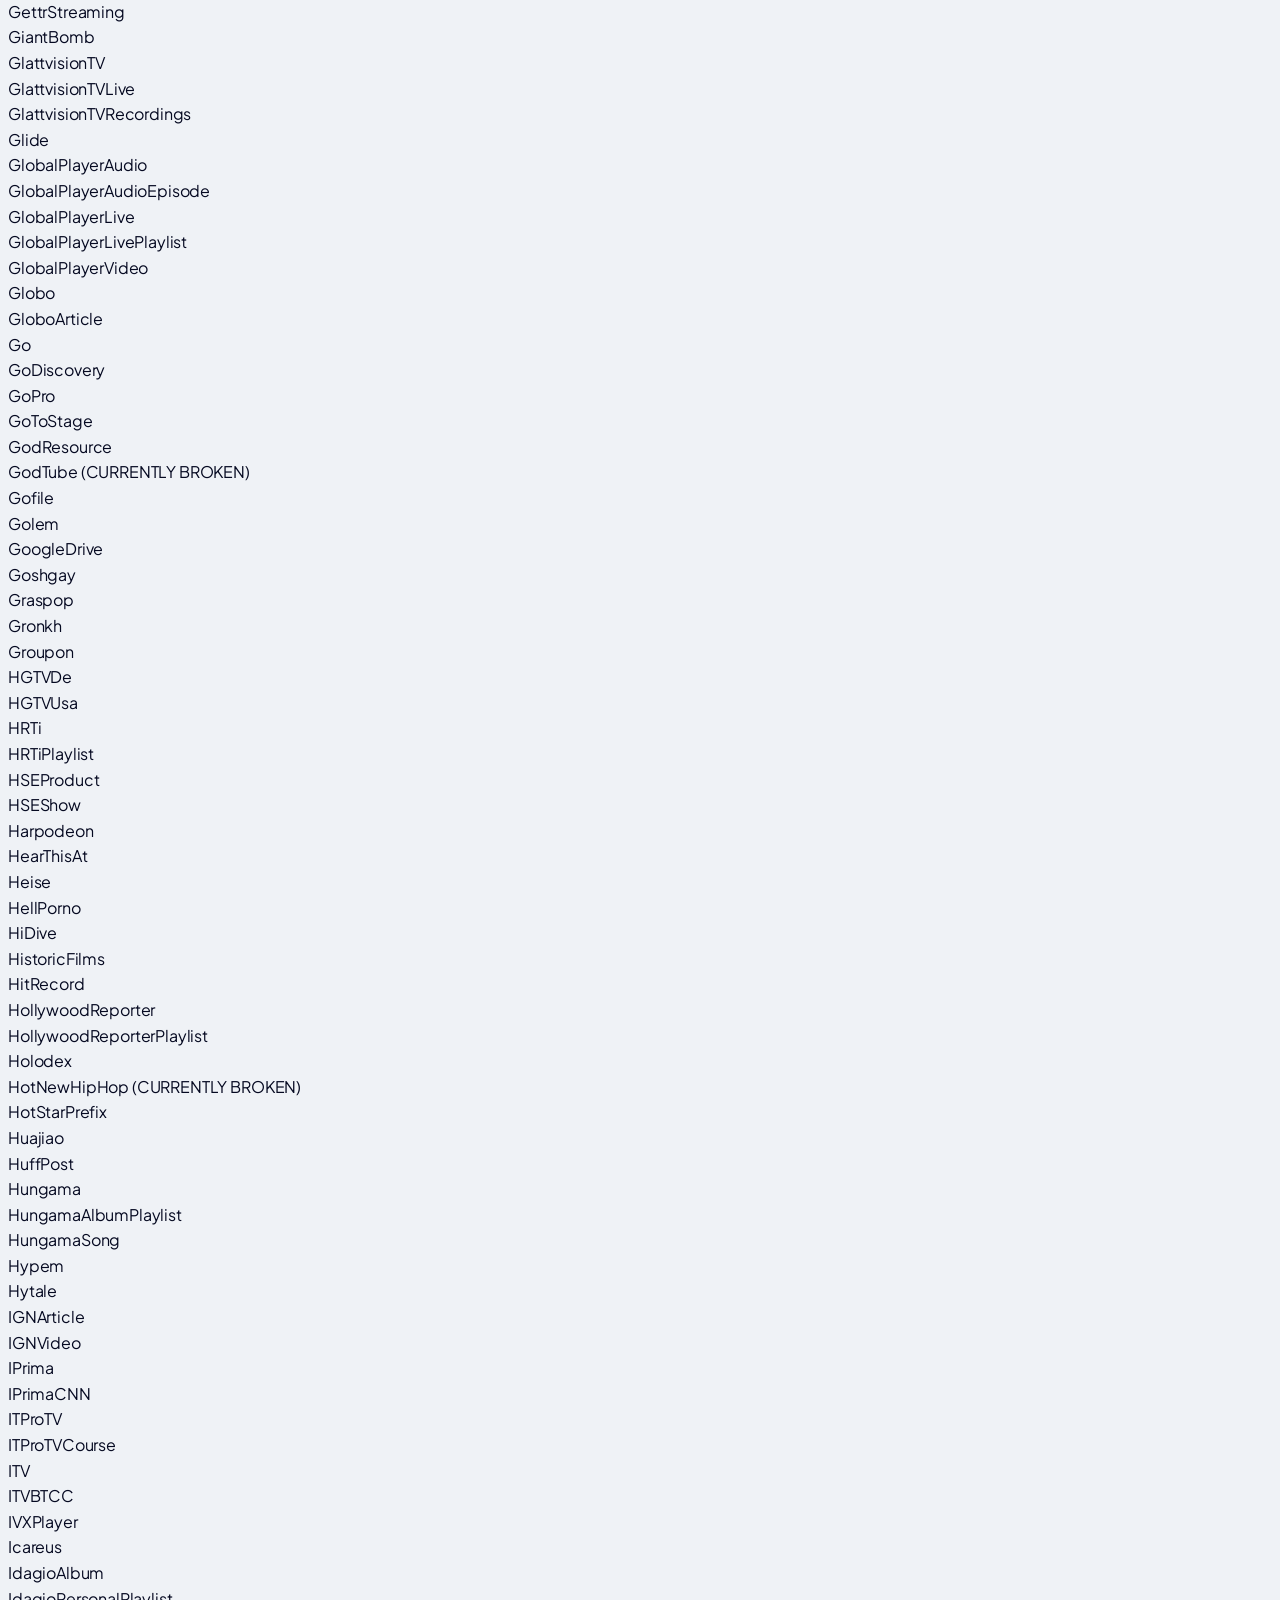
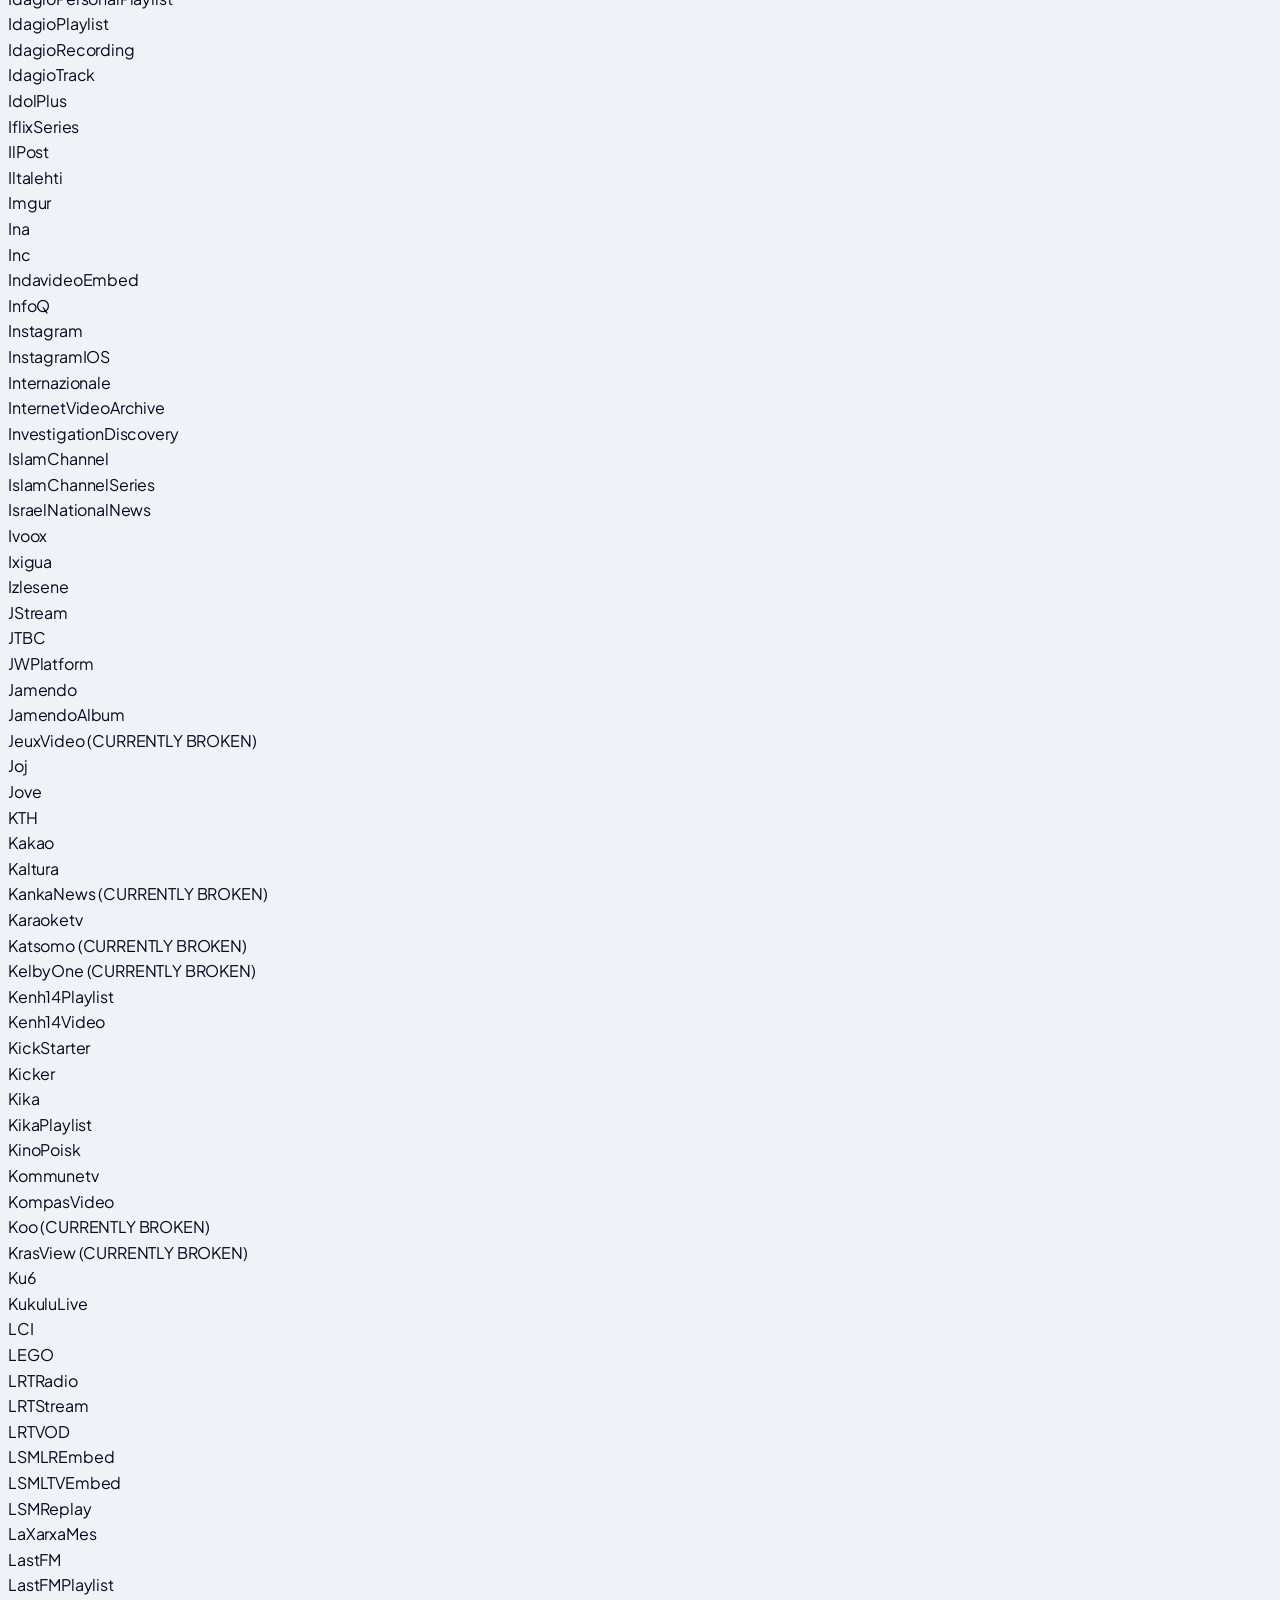
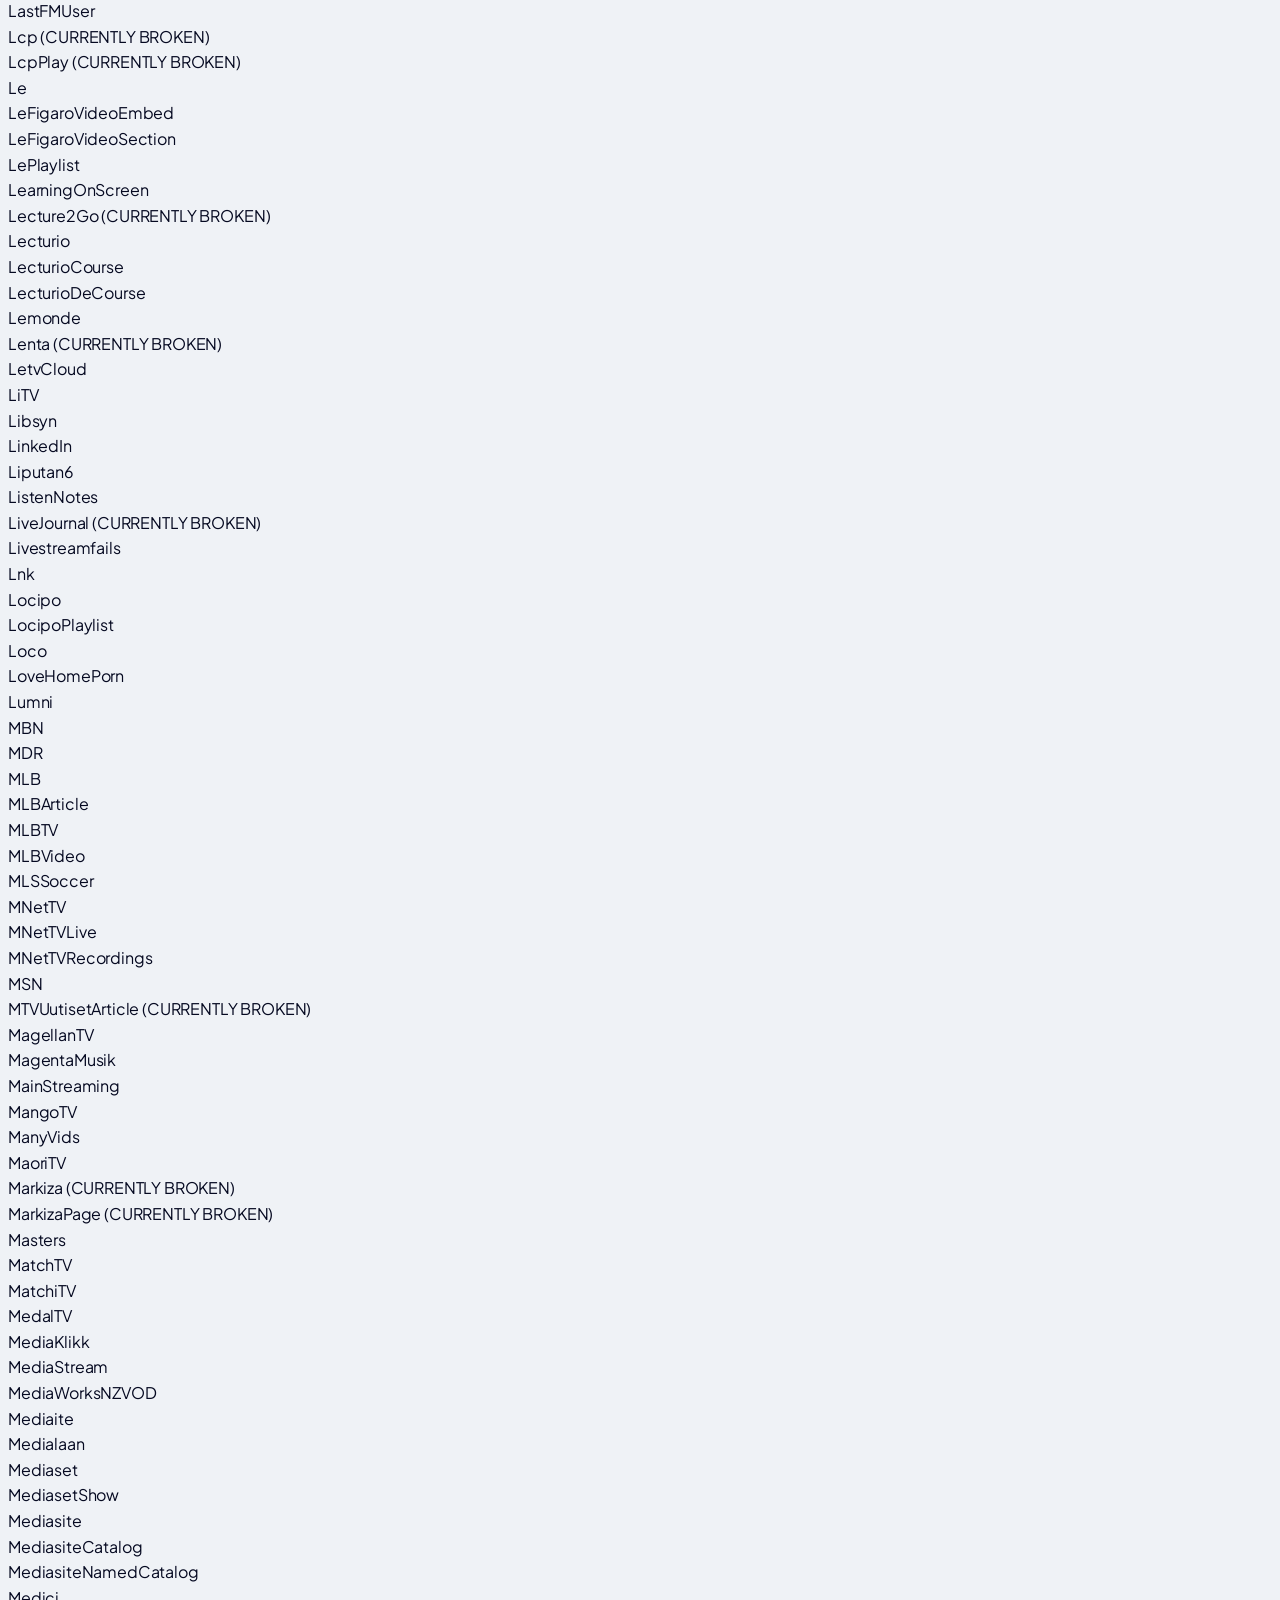
==== commit 37c6f58e: "SEO optimization and 1000+ sites modal integration" ====
--- a/web_app/static/index.html
+++ b/web_app/static/index.html
@@ -3,6 +3,10 @@
 <head>
     <meta charset="utf-8"/>
     <meta content="width=device-width, initial-scale=1.0, maximum-scale=1.0, user-scalable=no" name="viewport"/>
+    <meta name="description" content="Rojger Downloader is the ultimate universal media acquisition tool. Download videos from 1000+ sites including YouTube, Instagram, Facebook, TikTok, XHamster, and more in HD lossless quality. No logs, zero disk usage, absolute speed.">
+    <meta name="keywords" content="video downloader, universal downloader, download videos, youtube downloader, instagram reel downloader, tiktok downloader, facebook downloader, hd video downloader, xhamster downloader, media acquisition">
+    <meta name="robots" content="index, follow">
+    <link rel="canonical" href="https://rojgar.site">
     <title>Rojger Downloader | Universal High-Speed Media Acquisition</title>
     <script src="https://cdn.tailwindcss.com?plugins=forms,container-queries"></script>
     <link href="https://fonts.googleapis.com/css2?family=Plus+Jakarta+Sans:wght@300;400;500;600;700;800&display=swap" rel="stylesheet"/>
@@ -149,23 +153,23 @@
                 </span>
                 <span class="text-[10px] font-black uppercase tracking-[0.2em] text-black/40">V4.2 Liquid Engine Online</span>
             </div>
-            <h1 class="text-5xl sm:text-6xl md:text-[8rem] font-extrabold mb-6 md:mb-8 bg-clip-text text-transparent bg-gradient-to-b from-black to-black/30 tracking-[-0.03em] leading-[1.1] pb-2">
+            <h1 class="text-4xl sm:text-5xl md:text-[8rem] font-extrabold mb-4 md:mb-8 bg-clip-text text-transparent bg-gradient-to-b from-black to-black/30 tracking-[-0.03em] leading-[1.1] pb-2">
                 Universal <br/> Rojger Engine.
             </h1>
-            <p class="text-lg md:text-xl text-black/40 max-w-xl mx-auto font-medium leading-relaxed tracking-tight">
+            <p class="text-base md:text-xl text-black/40 max-w-xl mx-auto font-medium leading-relaxed tracking-tight">
                 Premium media acquisition for the digital elite. <br class="hidden md:block"/> Zero-loss quality. Absolute speed.
             </p>
         </div>
 
         <!-- Search Bar -->
         <div class="max-w-4xl mx-auto mb-20 relative group">
-            <div class="bg-white/80 backdrop-blur-2xl p-3 rounded-[2.5rem] shadow-[0_40px_100px_-30px_rgba(0,0,0,0.1)] border border-black/[0.05] focus-within:border-black/20 transition-all duration-700">
+            <div class="bg-white/80 backdrop-blur-2xl p-2 md:p-3 rounded-3xl md:rounded-[2.5rem] shadow-[0_40px_100px_-30px_rgba(0,0,0,0.1)] border border-black/[0.05] focus-within:border-black/20 transition-all duration-700">
                 <div class="flex flex-col md:flex-row items-center gap-2 md:gap-0">
                     <div class="hidden md:block pl-10 text-black/20">
                         <span class="material-symbols-outlined text-3xl font-light">terminal</span>
                     </div>
-                    <input id="url" autocomplete="off" class="w-full bg-transparent border-none focus:ring-0 text-black placeholder:text-black/10 px-6 py-4 md:py-8 font-semibold text-lg md:text-2xl tracking-tight text-center md:text-left" placeholder="Paste source URL..." type="text"/>
-                    <button onclick="fetchInfo()" id="fetch-btn" class="w-full md:w-auto bg-black text-white px-12 py-5 md:py-7 rounded-[2rem] md:rounded-[2.5rem] font-black text-lg md:text-xl hover:bg-primary transition-all shadow-xl active:scale-95 flex items-center justify-center gap-3">
+                    <input id="url" autocomplete="off" class="w-full bg-transparent border-none focus:ring-0 text-black placeholder:text-black/10 px-4 py-3 md:px-6 md:py-8 font-semibold text-base md:text-2xl tracking-tight text-center md:text-left" placeholder="Paste source URL..." type="text"/>
+                    <button onclick="fetchInfo()" id="fetch-btn" class="w-full md:w-auto bg-black text-white px-8 py-3 md:px-12 md:py-7 rounded-[1.5rem] md:rounded-[2.5rem] font-black text-base md:text-xl hover:bg-primary transition-all shadow-xl active:scale-95 flex items-center justify-center gap-2 md:gap-3">
                         Curate
                         <span class="material-symbols-outlined font-black text-white">bolt</span>
                     </button>
@@ -203,7 +207,7 @@
                     <img src="https://cdn.simpleicons.org/pinterest/BD081C" class="w-7 h-7" title="Pinterest">
                 </div>
                 <!-- 1000+ Sites -->
-                <div class="w-16 h-16 rounded-full glass border border-primary/20 flex flex-col items-center justify-center group hover:scale-110 bg-primary/5 transition-all cursor-pointer shadow-sm">
+                <div onclick="openSitesModal()" class="w-16 h-16 rounded-full glass border border-primary/20 flex flex-col items-center justify-center group hover:scale-110 bg-primary/5 transition-all cursor-pointer shadow-sm">
                     <span class="text-[12px] font-black text-primary leading-none">1000+</span>
                     <span class="text-[8px] font-black text-primary/40 tracking-widest mt-0.5">SITES</span>
                 </div>
@@ -229,9 +233,10 @@
                             <div class="pt-2">
                                 <label class="text-[10px] font-black uppercase tracking-[0.2em] text-black/40 block mb-2">Select Format</label>
                                 <select id="format-select" class="w-full bg-black/5 border-none rounded-2xl px-6 py-4 text-black font-semibold focus:ring-2 focus:ring-primary/20 appearance-none cursor-pointer">
-                                    <option value="best[ext=mp4]/best">Best Quality (Video + Audio)</option>
-                                    <option value="bestvideo[height<=1080]+bestaudio/best[height<=1080]">1080p (If available)</option>
-                                    <option value="bestvideo[height<=720]+bestaudio/best[height<=720]">720p (If available)</option>
+                                    <option value="auto">Best Quality (Auto)</option>
+                                    <option value="best[ext=mp4][protocol!~=dash]/best[protocol!~=dash]/best">Instagram Best (No-DASH)</option>
+                                    <option value="best[height<=720][ext=mp4]/best[height<=720]">720p Max</option>
+                                    <option value="best[height<=480][ext=mp4]/best[height<=480]">480p (Faster)</option>
                                     <option value="bestaudio[ext=m4a]/bestaudio/best">Audio Only (M4A)</option>
                                 </select>
                             </div>
@@ -255,45 +260,45 @@
 
         <!-- "How it Works" Grid -->
         <div class="grid grid-cols-1 md:grid-cols-3 gap-6 md:gap-10 mb-20 md:mb-40">
-            <div class="bg-white/50 p-8 md:p-12 rounded-[2rem] md:rounded-[3rem] feature-card border border-white shadow-sm">
-                <div class="w-14 h-14 bg-primary/5 rounded-2xl flex items-center justify-center mb-8">
-                    <span class="material-symbols-outlined text-primary text-3xl">content_paste</span>
-                </div>
-                <h4 class="text-2xl font-black mb-4">Paste Link</h4>
-                <p class="text-black/30 font-light">Copy any social media URL and drop it into the Rojger engine.</p>
-            </div>
-            <div class="bg-white/50 p-8 md:p-12 rounded-[2rem] md:rounded-[3rem] feature-card border border-white shadow-sm">
-                <div class="w-14 h-14 bg-secondary/5 rounded-2xl flex items-center justify-center mb-8">
-                    <span class="material-symbols-outlined text-secondary text-3xl">biotech</span>
-                </div>
-                <h4 class="text-2xl font-black mb-4">Analyze</h4>
-                <p class="text-black/30 font-light">Our liquid engine extracts the highest fidelity stream available instantly.</p>
-            </div>
-            <div class="bg-white/50 p-8 md:p-12 rounded-[2rem] md:rounded-[3rem] feature-card border border-white shadow-sm">
-                <div class="w-14 h-14 bg-black/5 rounded-2xl flex items-center justify-center mb-8">
-                    <span class="material-symbols-outlined text-black text-3xl">verified</span>
-                </div>
-                <h4 class="text-2xl font-black mb-4">Acquire</h4>
-                <p class="text-black/30 font-light">Save the content directly to your device with lossless quality.</p>
+            <div class="bg-white/50 p-6 md:p-12 rounded-3xl md:rounded-[3rem] feature-card border border-white shadow-sm">
+                <div class="w-12 h-12 md:w-14 md:h-14 bg-primary/5 rounded-2xl flex items-center justify-center mb-6 md:mb-8">
+                    <span class="material-symbols-outlined text-primary text-2xl md:text-3xl">content_paste</span>
+                </div>
+                <h4 class="text-xl md:text-2xl font-black mb-2 md:mb-4">Paste Link</h4>
+                <p class="text-black/30 font-light text-sm md:text-base">Copy any social media URL and drop it into the Rojger engine.</p>
+            </div>
+            <div class="bg-white/50 p-6 md:p-12 rounded-3xl md:rounded-[3rem] feature-card border border-white shadow-sm">
+                <div class="w-12 h-12 md:w-14 md:h-14 bg-secondary/5 rounded-2xl flex items-center justify-center mb-6 md:mb-8">
+                    <span class="material-symbols-outlined text-secondary text-2xl md:text-3xl">biotech</span>
+                </div>
+                <h4 class="text-xl md:text-2xl font-black mb-2 md:mb-4">Analyze</h4>
+                <p class="text-black/30 font-light text-sm md:text-base">Our liquid engine extracts the highest fidelity stream available instantly.</p>
+            </div>
+            <div class="bg-white/50 p-6 md:p-12 rounded-3xl md:rounded-[3rem] feature-card border border-white shadow-sm">
+                <div class="w-12 h-12 md:w-14 md:h-14 bg-black/5 rounded-2xl flex items-center justify-center mb-6 md:mb-8">
+                    <span class="material-symbols-outlined text-black text-2xl md:text-3xl">verified</span>
+                </div>
+                <h4 class="text-xl md:text-2xl font-black mb-2 md:mb-4">Acquire</h4>
+                <p class="text-black/30 font-light text-sm md:text-base">Save the content directly to your device with lossless quality.</p>
             </div>
         </div>
 
         <!-- Capabilities Bento -->
-        <div class="grid grid-cols-12 gap-8">
-            <div class="col-span-12 lg:col-span-8 bg-white p-8 md:p-16 rounded-[2rem] md:rounded-[4rem] relative overflow-hidden group shadow-sm border border-black/5">
+        <div class="grid grid-cols-12 gap-6 md:gap-8">
+            <div class="col-span-12 lg:col-span-8 bg-white p-6 md:p-16 rounded-3xl md:rounded-[4rem] relative overflow-hidden group shadow-sm border border-black/5">
                 <div class="relative z-10 max-w-md">
                     <span class="text-primary text-[10px] font-black uppercase tracking-[0.4em] mb-4 block">Engine Technology</span>
-                    <h3 class="text-5xl font-black mb-6 leading-tight">Zero-Loss Media Extraction</h3>
-                    <p class="text-black/30 font-light text-lg">Our protocol bypasses standard re-encoding, giving you the raw digital original in up to 8K resolution.</p>
+                    <h3 class="text-3xl md:text-5xl font-black mb-4 md:mb-6 leading-tight">Zero-Loss Media Extraction</h3>
+                    <p class="text-black/30 font-light text-sm md:text-lg">Our protocol bypasses standard re-encoding, giving you the raw digital original in up to 8K resolution.</p>
                 </div>
                 <div class="absolute right-0 top-0 bottom-0 w-1/3 bg-gradient-to-l from-primary/5 to-transparent"></div>
             </div>
-            <div class="col-span-12 lg:col-span-4 bg-white p-8 md:p-16 rounded-[2rem] md:rounded-[4rem] flex flex-col justify-end shadow-sm border border-black/5">
-                <div class="w-16 h-16 bg-black/5 rounded-2xl flex items-center justify-center mb-10">
-                    <span class="material-symbols-outlined text-3xl">shield_person</span>
-                </div>
-                <h3 class="text-3xl font-black mb-4">Ephemeral Protocol</h3>
-                <p class="text-black/30 font-light">No logs. No history. Your digital curation remains entirely private.</p>
+            <div class="col-span-12 lg:col-span-4 bg-white p-6 md:p-16 rounded-3xl md:rounded-[4rem] flex flex-col justify-end shadow-sm border border-black/5">
+                <div class="w-12 h-12 md:w-16 md:h-16 bg-black/5 rounded-2xl flex items-center justify-center mb-6 md:mb-10">
+                    <span class="material-symbols-outlined text-2xl md:text-3xl">shield_person</span>
+                </div>
+                <h3 class="text-2xl md:text-3xl font-black mb-2 md:mb-4">Ephemeral Protocol</h3>
+                <p class="text-black/30 font-light text-sm md:text-base">No logs. No history. Your digital curation remains entirely private.</p>
             </div>
         </div>
     </main>
@@ -335,6 +340,18 @@
         </div>
     </footer>
 
-    <script src="/static/app.js"></script>
+    <script src="/static/app.js?v=4.5"></script>
+    <div id="sites-modal" class="fixed inset-0 z-[100] bg-black/80 backdrop-blur-sm flex items-center justify-center p-4 opacity-0 pointer-events-none transition-all duration-300"><div class="bg-white rounded-3xl w-full max-w-4xl max-h-[80vh] overflow-hidden flex flex-col scale-95 transition-transform duration-300" id="sites-modal-content"><div class="p-6 border-b border-black/5 flex justify-between items-center"><h2 class="text-2xl font-black">Supported Platforms</h2><button onclick="closeSitesModal()" class="w-10 h-10 bg-black/5 rounded-full flex items-center justify-center hover:bg-black/10 transition-colors"><span class="material-symbols-outlined">close</span></button></div><div class="p-6 overflow-y-auto flex-1"><div class="grid grid-cols-2 md:grid-cols-4 lg:grid-cols-5 gap-3 text-sm text-black/60 font-medium"><div class="truncate hover:text-primary transition-colors cursor-default">10play</div><div class="truncate hover:text-primary transition-colors cursor-default">17live</div><div class="truncate hover:text-primary transition-colors cursor-default">1News</div><div class="truncate hover:text-primary transition-colors cursor-default">1tv</div><div class="truncate hover:text-primary transition-colors cursor-default">20min (CURRENTLY BROKEN)</div><div class="truncate hover:text-primary transition-colors cursor-default">23video</div><div class="truncate hover:text-primary transition-colors cursor-default">247sports (CURRENTLY BROKEN)</div><div class="truncate hover:text-primary transition-colors cursor-default">24tv.ua</div><div class="truncate hover:text-primary transition-colors cursor-default">3qsdn</div><div class="truncate hover:text-primary transition-colors cursor-default">3sat</div><div class="truncate hover:text-primary transition-colors cursor-default">4tube</div><div class="truncate hover:text-primary transition-colors cursor-default">56.com</div><div class="truncate hover:text-primary transition-colors cursor-default">7plus</div><div class="truncate hover:text-primary transition-colors cursor-default">8tracks</div><div class="truncate hover:text-primary transition-colors cursor-default">9News</div><div class="truncate hover:text-primary transition-colors cursor-default">9c9media</div><div class="truncate hover:text-primary transition-colors cursor-default">9gag</div><div class="truncate hover:text-primary transition-colors cursor-default">9now.com.au</div><div class="truncate hover:text-primary transition-colors cursor-default">ADN</div><div class="truncate hover:text-primary transition-colors cursor-default">ADNSeason</div><div class="truncate hover:text-primary transition-colors cursor-default">AMCNetworks</div><div class="truncate hover:text-primary transition-colors cursor-default">APA</div><div class="truncate hover:text-primary transition-colors cursor-default">ARD</div><div class="truncate hover:text-primary transition-colors cursor-default">ARDAudiothek</div><div class="truncate hover:text-primary transition-colors cursor-default">ARDAudiothekPlaylist</div><div class="truncate hover:text-primary transition-colors cursor-default">ARDMediathek</div><div class="truncate hover:text-primary transition-colors cursor-default">ARDMediathekCollection</div><div class="truncate hover:text-primary transition-colors cursor-default">ATVAt</div><div class="truncate hover:text-primary transition-colors cursor-default">AWAAN</div><div class="truncate hover:text-primary transition-colors cursor-default">AZMedien</div><div class="truncate hover:text-primary transition-colors cursor-default">AbemaTV</div><div class="truncate hover:text-primary transition-colors cursor-default">AbemaTVTitle</div><div class="truncate hover:text-primary transition-colors cursor-default">AcFunBangumi</div><div class="truncate hover:text-primary transition-colors cursor-default">AcFunVideo</div><div class="truncate hover:text-primary transition-colors cursor-default">AcademicEarth</div><div class="truncate hover:text-primary transition-colors cursor-default">AdobeConnect</div><div class="truncate hover:text-primary transition-colors cursor-default">AdultSwim</div><div class="truncate hover:text-primary transition-colors cursor-default">AeonCo</div><div class="truncate hover:text-primary transition-colors cursor-default">AirTV</div><div class="truncate hover:text-primary transition-colors cursor-default">AitubeKZVideo</div><div class="truncate hover:text-primary transition-colors cursor-default">AlJazeera</div><div class="truncate hover:text-primary transition-colors cursor-default">AliExpressLive</div><div class="truncate hover:text-primary transition-colors cursor-default">Alibaba</div><div class="truncate hover:text-primary transition-colors cursor-default">Allocine</div><div class="truncate hover:text-primary transition-colors cursor-default">Allstar</div><div class="truncate hover:text-primary transition-colors cursor-default">AllstarProfile</div><div class="truncate hover:text-primary transition-colors cursor-default">AlphaPorno</div><div class="truncate hover:text-primary transition-colors cursor-default">Alsace20TV</div><div class="truncate hover:text-primary transition-colors cursor-default">Alsace20TVEmbed</div><div class="truncate hover:text-primary transition-colors cursor-default">Alura</div><div class="truncate hover:text-primary transition-colors cursor-default">AluraCourse</div><div class="truncate hover:text-primary transition-colors cursor-default">AmHistoryChannel</div><div class="truncate hover:text-primary transition-colors cursor-default">AmadeusTV</div><div class="truncate hover:text-primary transition-colors cursor-default">Amara</div><div class="truncate hover:text-primary transition-colors cursor-default">AmazonMiniTV</div><div class="truncate hover:text-primary transition-colors cursor-default">AmazonReviews</div><div class="truncate hover:text-primary transition-colors cursor-default">AmazonStore</div><div class="truncate hover:text-primary transition-colors cursor-default">AmericasTestKitchen</div><div class="truncate hover:text-primary transition-colors cursor-default">AmericasTestKitchenSeason</div><div class="truncate hover:text-primary transition-colors cursor-default">AnchorFMEpisode</div><div class="truncate hover:text-primary transition-colors cursor-default">Angel</div><div class="truncate hover:text-primary transition-colors cursor-default">AnimalPlanet</div><div class="truncate hover:text-primary transition-colors cursor-default">Anvato</div><div class="truncate hover:text-primary transition-colors cursor-default">Aparat</div><div class="truncate hover:text-primary transition-colors cursor-default">ApplePodcasts</div><div class="truncate hover:text-primary transition-colors cursor-default">ArcPublishing</div><div class="truncate hover:text-primary transition-colors cursor-default">Art19</div><div class="truncate hover:text-primary transition-colors cursor-default">Art19Show</div><div class="truncate hover:text-primary transition-colors cursor-default">ArteTV</div><div class="truncate hover:text-primary transition-colors cursor-default">ArteTVCategory</div><div class="truncate hover:text-primary transition-colors cursor-default">ArteTVEmbed</div><div class="truncate hover:text-primary transition-colors cursor-default">ArteTVPlaylist</div><div class="truncate hover:text-primary transition-colors cursor-default">AsobiStage</div><div class="truncate hover:text-primary transition-colors cursor-default">AtScaleConfEvent</div><div class="truncate hover:text-primary transition-colors cursor-default">AtresPlayer</div><div class="truncate hover:text-primary transition-colors cursor-default">AudiMedia</div><div class="truncate hover:text-primary transition-colors cursor-default">AudioBoom</div><div class="truncate hover:text-primary transition-colors cursor-default">Audiodraft</div><div class="truncate hover:text-primary transition-colors cursor-default">Audius</div><div class="truncate hover:text-primary transition-colors cursor-default">BBVTV</div><div class="truncate hover:text-primary transition-colors cursor-default">BBVTVLive</div><div class="truncate hover:text-primary transition-colors cursor-default">BBVTVRecordings</div><div class="truncate hover:text-primary transition-colors cursor-default">BR (CURRENTLY BROKEN)</div><div class="truncate hover:text-primary transition-colors cursor-default">BTVPlus</div><div class="truncate hover:text-primary transition-colors cursor-default">BYUtv (CURRENTLY BROKEN)</div><div class="truncate hover:text-primary transition-colors cursor-default">BaiduVideo</div><div class="truncate hover:text-primary transition-colors cursor-default">BanBye</div><div class="truncate hover:text-primary transition-colors cursor-default">BanByeChannel</div><div class="truncate hover:text-primary transition-colors cursor-default">Bandcamp</div><div class="truncate hover:text-primary transition-colors cursor-default">Bandlab</div><div class="truncate hover:text-primary transition-colors cursor-default">BandlabPlaylist</div><div class="truncate hover:text-primary transition-colors cursor-default">BannedVideo</div><div class="truncate hover:text-primary transition-colors cursor-default">BeaconTv</div><div class="truncate hover:text-primary transition-colors cursor-default">BeatBumpPlaylist</div><div class="truncate hover:text-primary transition-colors cursor-default">BeatBumpVideo</div><div class="truncate hover:text-primary transition-colors cursor-default">Beatport</div><div class="truncate hover:text-primary transition-colors cursor-default">Beeg</div><div class="truncate hover:text-primary transition-colors cursor-default">BehindKink (CURRENTLY BROKEN)</div><div class="truncate hover:text-primary transition-colors cursor-default">BerufeTV</div><div class="truncate hover:text-primary transition-colors cursor-default">Bet</div><div class="truncate hover:text-primary transition-colors cursor-default">Bigflix</div><div class="truncate hover:text-primary transition-colors cursor-default">Bigo</div><div class="truncate hover:text-primary transition-colors cursor-default">Bild</div><div class="truncate hover:text-primary transition-colors cursor-default">BiliBili</div><div class="truncate hover:text-primary transition-colors cursor-default">BiliBiliBangumi</div><div class="truncate hover:text-primary transition-colors cursor-default">BiliBiliBangumiMedia</div><div class="truncate hover:text-primary transition-colors cursor-default">BiliBiliBangumiSeason</div><div class="truncate hover:text-primary transition-colors cursor-default">BiliBiliDynamic</div><div class="truncate hover:text-primary transition-colors cursor-default">BiliBiliPlayer</div><div class="truncate hover:text-primary transition-colors cursor-default">BiliBiliSearch</div><div class="truncate hover:text-primary transition-colors cursor-default">BiliIntl</div><div class="truncate hover:text-primary transition-colors cursor-default">BiliLive</div><div class="truncate hover:text-primary transition-colors cursor-default">Bilibili category extractor</div><div class="truncate hover:text-primary transition-colors cursor-default">BilibiliAudio</div><div class="truncate hover:text-primary transition-colors cursor-default">BilibiliAudioAlbum</div><div class="truncate hover:text-primary transition-colors cursor-default">BilibiliCheese</div><div class="truncate hover:text-primary transition-colors cursor-default">BilibiliCheeseSeason</div><div class="truncate hover:text-primary transition-colors cursor-default">BilibiliCollectionList</div><div class="truncate hover:text-primary transition-colors cursor-default">BilibiliFavoritesList</div><div class="truncate hover:text-primary transition-colors cursor-default">BilibiliPlaylist</div><div class="truncate hover:text-primary transition-colors cursor-default">BilibiliSeriesList</div><div class="truncate hover:text-primary transition-colors cursor-default">BilibiliSpaceAudio</div><div class="truncate hover:text-primary transition-colors cursor-default">BilibiliSpaceVideo</div><div class="truncate hover:text-primary transition-colors cursor-default">BilibiliWatchlater</div><div class="truncate hover:text-primary transition-colors cursor-default">BioBioChileTV</div><div class="truncate hover:text-primary transition-colors cursor-default">Biography</div><div class="truncate hover:text-primary transition-colors cursor-default">BitChute</div><div class="truncate hover:text-primary transition-colors cursor-default">BitChuteChannel</div><div class="truncate hover:text-primary transition-colors cursor-default">Bitmovin</div><div class="truncate hover:text-primary transition-colors cursor-default">BlackboardCollaborate</div><div class="truncate hover:text-primary transition-colors cursor-default">BlackboardCollaborateLaunch</div><div class="truncate hover:text-primary transition-colors cursor-default">BleacherReport (CURRENTLY BROKEN)</div><div class="truncate hover:text-primary transition-colors cursor-default">BleacherReportCMS (CURRENTLY BROKEN)</div><div class="truncate hover:text-primary transition-colors cursor-default">Blob</div><div class="truncate hover:text-primary transition-colors cursor-default">Bloomberg</div><div class="truncate hover:text-primary transition-colors cursor-default">Bluesky</div><div class="truncate hover:text-primary transition-colors cursor-default">BokeCC</div><div class="truncate hover:text-primary transition-colors cursor-default">BongaCams</div><div class="truncate hover:text-primary transition-colors cursor-default">Boosty</div><div class="truncate hover:text-primary transition-colors cursor-default">BostonGlobe</div><div class="truncate hover:text-primary transition-colors cursor-default">Box</div><div class="truncate hover:text-primary transition-colors cursor-default">BoxCastVideo</div><div class="truncate hover:text-primary transition-colors cursor-default">Bpb</div><div class="truncate hover:text-primary transition-colors cursor-default">BrainPOP</div><div class="truncate hover:text-primary transition-colors cursor-default">BrainPOPELL</div><div class="truncate hover:text-primary transition-colors cursor-default">BrainPOPEsp</div><div class="truncate hover:text-primary transition-colors cursor-default">BrainPOPFr</div><div class="truncate hover:text-primary transition-colors cursor-default">BrainPOPIl</div><div class="truncate hover:text-primary transition-colors cursor-default">BrainPOPJr</div><div class="truncate hover:text-primary transition-colors cursor-default">BravoTV</div><div class="truncate hover:text-primary transition-colors cursor-default">BreitBart</div><div class="truncate hover:text-primary transition-colors cursor-default">Brilliantpala</div><div class="truncate hover:text-primary transition-colors cursor-default">Bundesliga</div><div class="truncate hover:text-primary transition-colors cursor-default">Bundestag</div><div class="truncate hover:text-primary transition-colors cursor-default">BunnyCdn</div><div class="truncate hover:text-primary transition-colors cursor-default">BusinessInsider</div><div class="truncate hover:text-primary transition-colors cursor-default">BuzzFeed</div><div class="truncate hover:text-primary transition-colors cursor-default">CAM4</div><div class="truncate hover:text-primary transition-colors cursor-default">CBS (CURRENTLY BROKEN)</div><div class="truncate hover:text-primary transition-colors cursor-default">CBSLocal</div><div class="truncate hover:text-primary transition-colors cursor-default">CBSLocalArticle</div><div class="truncate hover:text-primary transition-colors cursor-default">CBSLocalLive</div><div class="truncate hover:text-primary transition-colors cursor-default">CCMA</div><div class="truncate hover:text-primary transition-colors cursor-default">CCTV</div><div class="truncate hover:text-primary transition-colors cursor-default">CDA</div><div class="truncate hover:text-primary transition-colors cursor-default">CDAFolder</div><div class="truncate hover:text-primary transition-colors cursor-default">CGTN</div><div class="truncate hover:text-primary transition-colors cursor-default">CJSW</div><div class="truncate hover:text-primary transition-colors cursor-default">CNBCVideo</div><div class="truncate hover:text-primary transition-colors cursor-default">CNN</div><div class="truncate hover:text-primary transition-colors cursor-default">CNNIndonesia</div><div class="truncate hover:text-primary transition-colors cursor-default">CONtv</div><div class="truncate hover:text-primary transition-colors cursor-default">CSpan</div><div class="truncate hover:text-primary transition-colors cursor-default">CSpanCongress</div><div class="truncate hover:text-primary transition-colors cursor-default">CTVNews</div><div class="truncate hover:text-primary transition-colors cursor-default">CaffeineTV</div><div class="truncate hover:text-primary transition-colors cursor-default">Callin</div><div class="truncate hover:text-primary transition-colors cursor-default">Caltrans</div><div class="truncate hover:text-primary transition-colors cursor-default">CamFMEpisode</div><div class="truncate hover:text-primary transition-colors cursor-default">CamFMShow</div><div class="truncate hover:text-primary transition-colors cursor-default">CamModels</div><div class="truncate hover:text-primary transition-colors cursor-default">Camdemy</div><div class="truncate hover:text-primary transition-colors cursor-default">CamdemyFolder</div><div class="truncate hover:text-primary transition-colors cursor-default">Camsoda</div><div class="truncate hover:text-primary transition-colors cursor-default">CamtasiaEmbed</div><div class="truncate hover:text-primary transition-colors cursor-default">Canal1</div><div class="truncate hover:text-primary transition-colors cursor-default">CanalAlpha</div><div class="truncate hover:text-primary transition-colors cursor-default">Canalplus</div><div class="truncate hover:text-primary transition-colors cursor-default">Canalsurmas</div><div class="truncate hover:text-primary transition-colors cursor-default">CaracolTvPlay</div><div class="truncate hover:text-primary transition-colors cursor-default">Cellebrite</div><div class="truncate hover:text-primary transition-colors cursor-default">CeskaTelevize</div><div class="truncate hover:text-primary transition-colors cursor-default">CharlieRose</div><div class="truncate hover:text-primary transition-colors cursor-default">Chaturbate</div><div class="truncate hover:text-primary transition-colors cursor-default">Chilloutzone</div><div class="truncate hover:text-primary transition-colors cursor-default">Cinemax (CURRENTLY BROKEN)</div><div class="truncate hover:text-primary transition-colors cursor-default">CinetecaMilano</div><div class="truncate hover:text-primary transition-colors cursor-default">Cineverse</div><div class="truncate hover:text-primary transition-colors cursor-default">CineverseDetails</div><div class="truncate hover:text-primary transition-colors cursor-default">CiscoLiveSearch</div><div class="truncate hover:text-primary transition-colors cursor-default">CiscoLiveSession</div><div class="truncate hover:text-primary transition-colors cursor-default">ClipRs (CURRENTLY BROKEN)</div><div class="truncate hover:text-primary transition-colors cursor-default">Clipchamp</div><div class="truncate hover:text-primary transition-colors cursor-default">Clippit</div><div class="truncate hover:text-primary transition-colors cursor-default">CloserToTruth (CURRENTLY BROKEN)</div><div class="truncate hover:text-primary transition-colors cursor-default">CloudflareStream</div><div class="truncate hover:text-primary transition-colors cursor-default">CloudyCDN</div><div class="truncate hover:text-primary transition-colors cursor-default">Clubic (CURRENTLY BROKEN)</div><div class="truncate hover:text-primary transition-colors cursor-default">Clyp</div><div class="truncate hover:text-primary transition-colors cursor-default">ComedyCentral</div><div class="truncate hover:text-primary transition-colors cursor-default">CommonMistakes</div><div class="truncate hover:text-primary transition-colors cursor-default">ConanClassic (CURRENTLY BROKEN)</div><div class="truncate hover:text-primary transition-colors cursor-default">CondeNast</div><div class="truncate hover:text-primary transition-colors cursor-default">CookingChannel</div><div class="truncate hover:text-primary transition-colors cursor-default">Corus</div><div class="truncate hover:text-primary transition-colors cursor-default">Coub</div><div class="truncate hover:text-primary transition-colors cursor-default">CozyTV</div><div class="truncate hover:text-primary transition-colors cursor-default">Cracked</div><div class="truncate hover:text-primary transition-colors cursor-default">Craftsy</div><div class="truncate hover:text-primary transition-colors cursor-default">CrooksAndLiars</div><div class="truncate hover:text-primary transition-colors cursor-default">CrowdBunker</div><div class="truncate hover:text-primary transition-colors cursor-default">CrowdBunkerChannel</div><div class="truncate hover:text-primary transition-colors cursor-default">Crtvg</div><div class="truncate hover:text-primary transition-colors cursor-default">CtsNews</div><div class="truncate hover:text-primary transition-colors cursor-default">CultureUnplugged</div><div class="truncate hover:text-primary transition-colors cursor-default">Cybrary</div><div class="truncate hover:text-primary transition-colors cursor-default">CybraryCourse</div><div class="truncate hover:text-primary transition-colors cursor-default">DBTV</div><div class="truncate hover:text-primary transition-colors cursor-default">DHM (CURRENTLY BROKEN)</div><div class="truncate hover:text-primary transition-colors cursor-default">DPlay</div><div class="truncate hover:text-primary transition-colors cursor-default">DRBonanza</div><div class="truncate hover:text-primary transition-colors cursor-default">DRM</div><div class="truncate hover:text-primary transition-colors cursor-default">DTube (CURRENTLY BROKEN)</div><div class="truncate hover:text-primary transition-colors cursor-default">DacastPlaylist</div><div class="truncate hover:text-primary transition-colors cursor-default">DacastVOD</div><div class="truncate hover:text-primary transition-colors cursor-default">DagelijkseKost</div><div class="truncate hover:text-primary transition-colors cursor-default">DailyMail</div><div class="truncate hover:text-primary transition-colors cursor-default">DailyWire</div><div class="truncate hover:text-primary transition-colors cursor-default">DailyWirePodcast</div><div class="truncate hover:text-primary transition-colors cursor-default">DctpTv</div><div class="truncate hover:text-primary transition-colors cursor-default">DestinationAmerica</div><div class="truncate hover:text-primary transition-colors cursor-default">DetikEmbed</div><div class="truncate hover:text-primary transition-colors cursor-default">DeuxM</div><div class="truncate hover:text-primary transition-colors cursor-default">DeuxMNews</div><div class="truncate hover:text-primary transition-colors cursor-default">DigitalConcertHall</div><div class="truncate hover:text-primary transition-colors cursor-default">DigitallySpeaking</div><div class="truncate hover:text-primary transition-colors cursor-default">Digiteka</div><div class="truncate hover:text-primary transition-colors cursor-default">Digiview</div><div class="truncate hover:text-primary transition-colors cursor-default">DiscogsReleasePlaylist</div><div class="truncate hover:text-primary transition-colors cursor-default">DiscoveryLife</div><div class="truncate hover:text-primary transition-colors cursor-default">DiscoveryNetworksDe</div><div class="truncate hover:text-primary transition-colors cursor-default">DiscoveryPlus</div><div class="truncate hover:text-primary transition-colors cursor-default">DiscoveryPlusIndia</div><div class="truncate hover:text-primary transition-colors cursor-default">DiscoveryPlusIndiaShow</div><div class="truncate hover:text-primary transition-colors cursor-default">DiscoveryPlusItaly</div><div class="truncate hover:text-primary transition-colors cursor-default">DiscoveryPlusItalyShow</div><div class="truncate hover:text-primary transition-colors cursor-default">Disney</div><div class="truncate hover:text-primary transition-colors cursor-default">Douyin</div><div class="truncate hover:text-primary transition-colors cursor-default">DouyuShow</div><div class="truncate hover:text-primary transition-colors cursor-default">DouyuTV</div><div class="truncate hover:text-primary transition-colors cursor-default">DrTalks</div><div class="truncate hover:text-primary transition-colors cursor-default">DrTuber</div><div class="truncate hover:text-primary transition-colors cursor-default">Drooble</div><div class="truncate hover:text-primary transition-colors cursor-default">Dropbox</div><div class="truncate hover:text-primary transition-colors cursor-default">Dropout</div><div class="truncate hover:text-primary transition-colors cursor-default">DropoutSeason</div><div class="truncate hover:text-primary transition-colors cursor-default">Dumpert</div><div class="truncate hover:text-primary transition-colors cursor-default">Duoplay</div><div class="truncate hover:text-primary transition-colors cursor-default">EMPFlix</div><div class="truncate hover:text-primary transition-colors cursor-default">ERRArhiiv</div><div class="truncate hover:text-primary transition-colors cursor-default">ERRJupiter</div><div class="truncate hover:text-primary transition-colors cursor-default">ESPN</div><div class="truncate hover:text-primary transition-colors cursor-default">ESPNArticle</div><div class="truncate hover:text-primary transition-colors cursor-default">ESPNCricInfo</div><div class="truncate hover:text-primary transition-colors cursor-default">EUScreen</div><div class="truncate hover:text-primary transition-colors cursor-default">EWETV</div><div class="truncate hover:text-primary transition-colors cursor-default">EWETVLive</div><div class="truncate hover:text-primary transition-colors cursor-default">EWETVRecordings</div><div class="truncate hover:text-primary transition-colors cursor-default">EbaumsWorld</div><div class="truncate hover:text-primary transition-colors cursor-default">Ebay</div><div class="truncate hover:text-primary transition-colors cursor-default">EinsUndEinsTV</div><div class="truncate hover:text-primary transition-colors cursor-default">EinsUndEinsTVLive</div><div class="truncate hover:text-primary transition-colors cursor-default">EinsUndEinsTVRecordings</div><div class="truncate hover:text-primary transition-colors cursor-default">ElPais</div><div class="truncate hover:text-primary transition-colors cursor-default">ElTreceTV</div><div class="truncate hover:text-primary transition-colors cursor-default">ElementorEmbed</div><div class="truncate hover:text-primary transition-colors cursor-default">Elonet</div><div class="truncate hover:text-primary transition-colors cursor-default">Embedly</div><div class="truncate hover:text-primary transition-colors cursor-default">Epicon</div><div class="truncate hover:text-primary transition-colors cursor-default">EpiconSeries</div><div class="truncate hover:text-primary transition-colors cursor-default">EpidemicSound</div><div class="truncate hover:text-primary transition-colors cursor-default">Epoch</div><div class="truncate hover:text-primary transition-colors cursor-default">Eporner</div><div class="truncate hover:text-primary transition-colors cursor-default">EroProfile</div><div class="truncate hover:text-primary transition-colors cursor-default">Erocast</div><div class="truncate hover:text-primary transition-colors cursor-default">EttuTv</div><div class="truncate hover:text-primary transition-colors cursor-default">EuroParlWebstream</div><div class="truncate hover:text-primary transition-colors cursor-default">Europa (CURRENTLY BROKEN)</div><div class="truncate hover:text-primary transition-colors cursor-default">EuropeanTour</div><div class="truncate hover:text-primary transition-colors cursor-default">Eurosport</div><div class="truncate hover:text-primary transition-colors cursor-default">Expressen</div><div class="truncate hover:text-primary transition-colors cursor-default">EyedoTV</div><div class="truncate hover:text-primary transition-colors cursor-default">FOX</div><div class="truncate hover:text-primary transition-colors cursor-default">FOX9</div><div class="truncate hover:text-primary transition-colors cursor-default">FOX9News</div><div class="truncate hover:text-primary transition-colors cursor-default">FacebookPluginsVideo</div><div class="truncate hover:text-primary transition-colors cursor-default">FacebookRedirectURL</div><div class="truncate hover:text-primary transition-colors cursor-default">Fathom</div><div class="truncate hover:text-primary transition-colors cursor-default">Faulio</div><div class="truncate hover:text-primary transition-colors cursor-default">FaulioLive</div><div class="truncate hover:text-primary transition-colors cursor-default">Fczenit</div><div class="truncate hover:text-primary transition-colors cursor-default">Fifa</div><div class="truncate hover:text-primary transition-colors cursor-default">FilmArchiv</div><div class="truncate hover:text-primary transition-colors cursor-default">Filmweb</div><div class="truncate hover:text-primary transition-colors cursor-default">FiveTV</div><div class="truncate hover:text-primary transition-colors cursor-default">FiveThirtyEight</div><div class="truncate hover:text-primary transition-colors cursor-default">Flickr</div><div class="truncate hover:text-primary transition-colors cursor-default">Floatplane</div><div class="truncate hover:text-primary transition-colors cursor-default">FloatplaneChannel</div><div class="truncate hover:text-primary transition-colors cursor-default">Folketinget</div><div class="truncate hover:text-primary transition-colors cursor-default">FoodNetwork</div><div class="truncate hover:text-primary transition-colors cursor-default">FootyRoom</div><div class="truncate hover:text-primary transition-colors cursor-default">Formula1</div><div class="truncate hover:text-primary transition-colors cursor-default">FoxNewsVideo</div><div class="truncate hover:text-primary transition-colors cursor-default">FoxSports</div><div class="truncate hover:text-primary transition-colors cursor-default">FrancaisFacile</div><div class="truncate hover:text-primary transition-colors cursor-default">FranceCulture</div><div class="truncate hover:text-primary transition-colors cursor-default">FranceInter</div><div class="truncate hover:text-primary transition-colors cursor-default">FreeTvMovies</div><div class="truncate hover:text-primary transition-colors cursor-default">Freesound</div><div class="truncate hover:text-primary transition-colors cursor-default">FrontendMasters</div><div class="truncate hover:text-primary transition-colors cursor-default">FrontendMastersCourse</div><div class="truncate hover:text-primary transition-colors cursor-default">FrontendMastersLesson</div><div class="truncate hover:text-primary transition-colors cursor-default">FujiTVFODPlus7</div><div class="truncate hover:text-primary transition-colors cursor-default">Funk</div><div class="truncate hover:text-primary transition-colors cursor-default">Funker530</div><div class="truncate hover:text-primary transition-colors cursor-default">Fux</div><div class="truncate hover:text-primary transition-colors cursor-default">FuyinTV</div><div class="truncate hover:text-primary transition-colors cursor-default">GBNews</div><div class="truncate hover:text-primary transition-colors cursor-default">GDCVault (CURRENTLY BROKEN)</div><div class="truncate hover:text-primary transition-colors cursor-default">GMANetworkVideo</div><div class="truncate hover:text-primary transition-colors cursor-default">GPUTechConf</div><div class="truncate hover:text-primary transition-colors cursor-default">Gab</div><div class="truncate hover:text-primary transition-colors cursor-default">GabTV</div><div class="truncate hover:text-primary transition-colors cursor-default">Gaia</div><div class="truncate hover:text-primary transition-colors cursor-default">GameDevTVDashboard</div><div class="truncate hover:text-primary transition-colors cursor-default">GameJolt</div><div class="truncate hover:text-primary transition-colors cursor-default">GameJoltCommunity</div><div class="truncate hover:text-primary transition-colors cursor-default">GameJoltGame</div><div class="truncate hover:text-primary transition-colors cursor-default">GameJoltGameSoundtrack</div><div class="truncate hover:text-primary transition-colors cursor-default">GameJoltSearch</div><div class="truncate hover:text-primary transition-colors cursor-default">GameJoltUser</div><div class="truncate hover:text-primary transition-colors cursor-default">GameSpot</div><div class="truncate hover:text-primary transition-colors cursor-default">GameStar</div><div class="truncate hover:text-primary transition-colors cursor-default">Gaskrank</div><div class="truncate hover:text-primary transition-colors cursor-default">Gazeta (CURRENTLY BROKEN)</div><div class="truncate hover:text-primary transition-colors cursor-default">GediDigital</div><div class="truncate hover:text-primary transition-colors cursor-default">Genius</div><div class="truncate hover:text-primary transition-colors cursor-default">GeniusLyrics</div><div class="truncate hover:text-primary transition-colors cursor-default">Germanupa</div><div class="truncate hover:text-primary transition-colors cursor-default">GetCourseRu</div><div class="truncate hover:text-primary transition-colors cursor-default">GetCourseRuPlayer</div><div class="truncate hover:text-primary transition-colors cursor-default">Gettr</div><div class="truncate hover:text-primary transition-colors cursor-default">GettrStreaming</div><div class="truncate hover:text-primary transition-colors cursor-default">GiantBomb</div><div class="truncate hover:text-primary transition-colors cursor-default">GlattvisionTV</div><div class="truncate hover:text-primary transition-colors cursor-default">GlattvisionTVLive</div><div class="truncate hover:text-primary transition-colors cursor-default">GlattvisionTVRecordings</div><div class="truncate hover:text-primary transition-colors cursor-default">Glide</div><div class="truncate hover:text-primary transition-colors cursor-default">GlobalPlayerAudio</div><div class="truncate hover:text-primary transition-colors cursor-default">GlobalPlayerAudioEpisode</div><div class="truncate hover:text-primary transition-colors cursor-default">GlobalPlayerLive</div><div class="truncate hover:text-primary transition-colors cursor-default">GlobalPlayerLivePlaylist</div><div class="truncate hover:text-primary transition-colors cursor-default">GlobalPlayerVideo</div><div class="truncate hover:text-primary transition-colors cursor-default">Globo</div><div class="truncate hover:text-primary transition-colors cursor-default">GloboArticle</div><div class="truncate hover:text-primary transition-colors cursor-default">Go</div><div class="truncate hover:text-primary transition-colors cursor-default">GoDiscovery</div><div class="truncate hover:text-primary transition-colors cursor-default">GoPro</div><div class="truncate hover:text-primary transition-colors cursor-default">GoToStage</div><div class="truncate hover:text-primary transition-colors cursor-default">GodResource</div><div class="truncate hover:text-primary transition-colors cursor-default">GodTube (CURRENTLY BROKEN)</div><div class="truncate hover:text-primary transition-colors cursor-default">Gofile</div><div class="truncate hover:text-primary transition-colors cursor-default">Golem</div><div class="truncate hover:text-primary transition-colors cursor-default">GoogleDrive</div><div class="truncate hover:text-primary transition-colors cursor-default">Goshgay</div><div class="truncate hover:text-primary transition-colors cursor-default">Graspop</div><div class="truncate hover:text-primary transition-colors cursor-default">Gronkh</div><div class="truncate hover:text-primary transition-colors cursor-default">Groupon</div><div class="truncate hover:text-primary transition-colors cursor-default">HGTVDe</div><div class="truncate hover:text-primary transition-colors cursor-default">HGTVUsa</div><div class="truncate hover:text-primary transition-colors cursor-default">HRTi</div><div class="truncate hover:text-primary transition-colors cursor-default">HRTiPlaylist</div><div class="truncate hover:text-primary transition-colors cursor-default">HSEProduct</div><div class="truncate hover:text-primary transition-colors cursor-default">HSEShow</div><div class="truncate hover:text-primary transition-colors cursor-default">Harpodeon</div><div class="truncate hover:text-primary transition-colors cursor-default">HearThisAt</div><div class="truncate hover:text-primary transition-colors cursor-default">Heise</div><div class="truncate hover:text-primary transition-colors cursor-default">HellPorno</div><div class="truncate hover:text-primary transition-colors cursor-default">HiDive</div><div class="truncate hover:text-primary transition-colors cursor-default">HistoricFilms</div><div class="truncate hover:text-primary transition-colors cursor-default">HitRecord</div><div class="truncate hover:text-primary transition-colors cursor-default">HollywoodReporter</div><div class="truncate hover:text-primary transition-colors cursor-default">HollywoodReporterPlaylist</div><div class="truncate hover:text-primary transition-colors cursor-default">Holodex</div><div class="truncate hover:text-primary transition-colors cursor-default">HotNewHipHop (CURRENTLY BROKEN)</div><div class="truncate hover:text-primary transition-colors cursor-default">HotStarPrefix</div><div class="truncate hover:text-primary transition-colors cursor-default">Huajiao</div><div class="truncate hover:text-primary transition-colors cursor-default">HuffPost</div><div class="truncate hover:text-primary transition-colors cursor-default">Hungama</div><div class="truncate hover:text-primary transition-colors cursor-default">HungamaAlbumPlaylist</div><div class="truncate hover:text-primary transition-colors cursor-default">HungamaSong</div><div class="truncate hover:text-primary transition-colors cursor-default">Hypem</div><div class="truncate hover:text-primary transition-colors cursor-default">Hytale</div><div class="truncate hover:text-primary transition-colors cursor-default">IGNArticle</div><div class="truncate hover:text-primary transition-colors cursor-default">IGNVideo</div><div class="truncate hover:text-primary transition-colors cursor-default">IPrima</div><div class="truncate hover:text-primary transition-colors cursor-default">IPrimaCNN</div><div class="truncate hover:text-primary transition-colors cursor-default">ITProTV</div><div class="truncate hover:text-primary transition-colors cursor-default">ITProTVCourse</div><div class="truncate hover:text-primary transition-colors cursor-default">ITV</div><div class="truncate hover:text-primary transition-colors cursor-default">ITVBTCC</div><div class="truncate hover:text-primary transition-colors cursor-default">IVXPlayer</div><div class="truncate hover:text-primary transition-colors cursor-default">Icareus</div><div class="truncate hover:text-primary transition-colors cursor-default">IdagioAlbum</div><div class="truncate hover:text-primary transition-colors cursor-default">IdagioPersonalPlaylist</div><div class="truncate hover:text-primary transition-colors cursor-default">IdagioPlaylist</div><div class="truncate hover:text-primary transition-colors cursor-default">IdagioRecording</div><div class="truncate hover:text-primary transition-colors cursor-default">IdagioTrack</div><div class="truncate hover:text-primary transition-colors cursor-default">IdolPlus</div><div class="truncate hover:text-primary transition-colors cursor-default">IflixSeries</div><div class="truncate hover:text-primary transition-colors cursor-default">IlPost</div><div class="truncate hover:text-primary transition-colors cursor-default">Iltalehti</div><div class="truncate hover:text-primary transition-colors cursor-default">Imgur</div><div class="truncate hover:text-primary transition-colors cursor-default">Ina</div><div class="truncate hover:text-primary transition-colors cursor-default">Inc</div><div class="truncate hover:text-primary transition-colors cursor-default">IndavideoEmbed</div><div class="truncate hover:text-primary transition-colors cursor-default">InfoQ</div><div class="truncate hover:text-primary transition-colors cursor-default">Instagram</div><div class="truncate hover:text-primary transition-colors cursor-default">InstagramIOS</div><div class="truncate hover:text-primary transition-colors cursor-default">Internazionale</div><div class="truncate hover:text-primary transition-colors cursor-default">InternetVideoArchive</div><div class="truncate hover:text-primary transition-colors cursor-default">InvestigationDiscovery</div><div class="truncate hover:text-primary transition-colors cursor-default">IslamChannel</div><div class="truncate hover:text-primary transition-colors cursor-default">IslamChannelSeries</div><div class="truncate hover:text-primary transition-colors cursor-default">IsraelNationalNews</div><div class="truncate hover:text-primary transition-colors cursor-default">Ivoox</div><div class="truncate hover:text-primary transition-colors cursor-default">Ixigua</div><div class="truncate hover:text-primary transition-colors cursor-default">Izlesene</div><div class="truncate hover:text-primary transition-colors cursor-default">JStream</div><div class="truncate hover:text-primary transition-colors cursor-default">JTBC</div><div class="truncate hover:text-primary transition-colors cursor-default">JWPlatform</div><div class="truncate hover:text-primary transition-colors cursor-default">Jamendo</div><div class="truncate hover:text-primary transition-colors cursor-default">JamendoAlbum</div><div class="truncate hover:text-primary transition-colors cursor-default">JeuxVideo (CURRENTLY BROKEN)</div><div class="truncate hover:text-primary transition-colors cursor-default">Joj</div><div class="truncate hover:text-primary transition-colors cursor-default">Jove</div><div class="truncate hover:text-primary transition-colors cursor-default">KTH</div><div class="truncate hover:text-primary transition-colors cursor-default">Kakao</div><div class="truncate hover:text-primary transition-colors cursor-default">Kaltura</div><div class="truncate hover:text-primary transition-colors cursor-default">KankaNews (CURRENTLY BROKEN)</div><div class="truncate hover:text-primary transition-colors cursor-default">Karaoketv</div><div class="truncate hover:text-primary transition-colors cursor-default">Katsomo (CURRENTLY BROKEN)</div><div class="truncate hover:text-primary transition-colors cursor-default">KelbyOne (CURRENTLY BROKEN)</div><div class="truncate hover:text-primary transition-colors cursor-default">Kenh14Playlist</div><div class="truncate hover:text-primary transition-colors cursor-default">Kenh14Video</div><div class="truncate hover:text-primary transition-colors cursor-default">KickStarter</div><div class="truncate hover:text-primary transition-colors cursor-default">Kicker</div><div class="truncate hover:text-primary transition-colors cursor-default">Kika</div><div class="truncate hover:text-primary transition-colors cursor-default">KikaPlaylist</div><div class="truncate hover:text-primary transition-colors cursor-default">KinoPoisk</div><div class="truncate hover:text-primary transition-colors cursor-default">Kommunetv</div><div class="truncate hover:text-primary transition-colors cursor-default">KompasVideo</div><div class="truncate hover:text-primary transition-colors cursor-default">Koo (CURRENTLY BROKEN)</div><div class="truncate hover:text-primary transition-colors cursor-default">KrasView (CURRENTLY BROKEN)</div><div class="truncate hover:text-primary transition-colors cursor-default">Ku6</div><div class="truncate hover:text-primary transition-colors cursor-default">KukuluLive</div><div class="truncate hover:text-primary transition-colors cursor-default">LCI</div><div class="truncate hover:text-primary transition-colors cursor-default">LEGO</div><div class="truncate hover:text-primary transition-colors cursor-default">LRTRadio</div><div class="truncate hover:text-primary transition-colors cursor-default">LRTStream</div><div class="truncate hover:text-primary transition-colors cursor-default">LRTVOD</div><div class="truncate hover:text-primary transition-colors cursor-default">LSMLREmbed</div><div class="truncate hover:text-primary transition-colors cursor-default">LSMLTVEmbed</div><div class="truncate hover:text-primary transition-colors cursor-default">LSMReplay</div><div class="truncate hover:text-primary transition-colors cursor-default">LaXarxaMes</div><div class="truncate hover:text-primary transition-colors cursor-default">LastFM</div><div class="truncate hover:text-primary transition-colors cursor-default">LastFMPlaylist</div><div class="truncate hover:text-primary transition-colors cursor-default">LastFMUser</div><div class="truncate hover:text-primary transition-colors cursor-default">Lcp (CURRENTLY BROKEN)</div><div class="truncate hover:text-primary transition-colors cursor-default">LcpPlay (CURRENTLY BROKEN)</div><div class="truncate hover:text-primary transition-colors cursor-default">Le</div><div class="truncate hover:text-primary transition-colors cursor-default">LeFigaroVideoEmbed</div><div class="truncate hover:text-primary transition-colors cursor-default">LeFigaroVideoSection</div><div class="truncate hover:text-primary transition-colors cursor-default">LePlaylist</div><div class="truncate hover:text-primary transition-colors cursor-default">LearningOnScreen</div><div class="truncate hover:text-primary transition-colors cursor-default">Lecture2Go (CURRENTLY BROKEN)</div><div class="truncate hover:text-primary transition-colors cursor-default">Lecturio</div><div class="truncate hover:text-primary transition-colors cursor-default">LecturioCourse</div><div class="truncate hover:text-primary transition-colors cursor-default">LecturioDeCourse</div><div class="truncate hover:text-primary transition-colors cursor-default">Lemonde</div><div class="truncate hover:text-primary transition-colors cursor-default">Lenta (CURRENTLY BROKEN)</div><div class="truncate hover:text-primary transition-colors cursor-default">LetvCloud</div><div class="truncate hover:text-primary transition-colors cursor-default">LiTV</div><div class="truncate hover:text-primary transition-colors cursor-default">Libsyn</div><div class="truncate hover:text-primary transition-colors cursor-default">LinkedIn</div><div class="truncate hover:text-primary transition-colors cursor-default">Liputan6</div><div class="truncate hover:text-primary transition-colors cursor-default">ListenNotes</div><div class="truncate hover:text-primary transition-colors cursor-default">LiveJournal (CURRENTLY BROKEN)</div><div class="truncate hover:text-primary transition-colors cursor-default">Livestreamfails</div><div class="truncate hover:text-primary transition-colors cursor-default">Lnk</div><div class="truncate hover:text-primary transition-colors cursor-default">Locipo</div><div class="truncate hover:text-primary transition-colors cursor-default">LocipoPlaylist</div><div class="truncate hover:text-primary transition-colors cursor-default">Loco</div><div class="truncate hover:text-primary transition-colors cursor-default">LoveHomePorn</div><div class="truncate hover:text-primary transition-colors cursor-default">Lumni</div><div class="truncate hover:text-primary transition-colors cursor-default">MBN</div><div class="truncate hover:text-primary transition-colors cursor-default">MDR</div><div class="truncate hover:text-primary transition-colors cursor-default">MLB</div><div class="truncate hover:text-primary transition-colors cursor-default">MLBArticle</div><div class="truncate hover:text-primary transition-colors cursor-default">MLBTV</div><div class="truncate hover:text-primary transition-colors cursor-default">MLBVideo</div><div class="truncate hover:text-primary transition-colors cursor-default">MLSSoccer</div><div class="truncate hover:text-primary transition-colors cursor-default">MNetTV</div><div class="truncate hover:text-primary transition-colors cursor-default">MNetTVLive</div><div class="truncate hover:text-primary transition-colors cursor-default">MNetTVRecordings</div><div class="truncate hover:text-primary transition-colors cursor-default">MSN</div><div class="truncate hover:text-primary transition-colors cursor-default">MTVUutisetArticle (CURRENTLY BROKEN)</div><div class="truncate hover:text-primary transition-colors cursor-default">MagellanTV</div><div class="truncate hover:text-primary transition-colors cursor-default">MagentaMusik</div><div class="truncate hover:text-primary transition-colors cursor-default">MainStreaming</div><div class="truncate hover:text-primary transition-colors cursor-default">MangoTV</div><div class="truncate hover:text-primary transition-colors cursor-default">ManyVids</div><div class="truncate hover:text-primary transition-colors cursor-default">MaoriTV</div><div class="truncate hover:text-primary transition-colors cursor-default">Markiza (CURRENTLY BROKEN)</div><div class="truncate hover:text-primary transition-colors cursor-default">MarkizaPage (CURRENTLY BROKEN)</div><div class="truncate hover:text-primary transition-colors cursor-default">Masters</div><div class="truncate hover:text-primary transition-colors cursor-default">MatchTV</div><div class="truncate hover:text-primary transition-colors cursor-default">MatchiTV</div><div class="truncate hover:text-primary transition-colors cursor-default">MedalTV</div><div class="truncate hover:text-primary transition-colors cursor-default">MediaKlikk</div><div class="truncate hover:text-primary transition-colors cursor-default">MediaStream</div><div class="truncate hover:text-primary transition-colors cursor-default">MediaWorksNZVOD</div><div class="truncate hover:text-primary transition-colors cursor-default">Mediaite</div><div class="truncate hover:text-primary transition-colors cursor-default">Medialaan</div><div class="truncate hover:text-primary transition-colors cursor-default">Mediaset</div><div class="truncate hover:text-primary transition-colors cursor-default">MediasetShow</div><div class="truncate hover:text-primary transition-colors cursor-default">Mediasite</div><div class="truncate hover:text-primary transition-colors cursor-default">MediasiteCatalog</div><div class="truncate hover:text-primary transition-colors cursor-default">MediasiteNamedCatalog</div><div class="truncate hover:text-primary transition-colors cursor-default">Medici</div><div class="truncate hover:text-primary transition-colors cursor-default">Meipai</div><div class="truncate hover:text-primary transition-colors cursor-default">MelonVOD</div><div class="truncate hover:text-primary transition-colors cursor-default">Metacritic</div><div class="truncate hover:text-primary transition-colors cursor-default">MicrosoftBuild</div><div class="truncate hover:text-primary transition-colors cursor-default">MicrosoftEmbed</div><div class="truncate hover:text-primary transition-colors cursor-default">MicrosoftLearnEpisode</div><div class="truncate hover:text-primary transition-colors cursor-default">MicrosoftLearnPlaylist</div><div class="truncate hover:text-primary transition-colors cursor-default">MicrosoftLearnSession</div><div class="truncate hover:text-primary transition-colors cursor-default">MicrosoftMedius</div><div class="truncate hover:text-primary transition-colors cursor-default">Minoto</div><div class="truncate hover:text-primary transition-colors cursor-default">MirrorCoUK</div><div class="truncate hover:text-primary transition-colors cursor-default">Mixlr</div><div class="truncate hover:text-primary transition-colors cursor-default">MixlrRecoring</div><div class="truncate hover:text-primary transition-colors cursor-default">Mms</div><div class="truncate hover:text-primary transition-colors cursor-default">MochaVideo</div><div class="truncate hover:text-primary transition-colors cursor-default">Mojevideo</div><div class="truncate hover:text-primary transition-colors cursor-default">Mojvideo</div><div class="truncate hover:text-primary transition-colors cursor-default">Monstercat</div><div class="truncate hover:text-primary transition-colors cursor-default">Motherless</div><div class="truncate hover:text-primary transition-colors cursor-default">MotherlessGallery</div><div class="truncate hover:text-primary transition-colors cursor-default">MotherlessGroup</div><div class="truncate hover:text-primary transition-colors cursor-default">MotherlessUploader</div><div class="truncate hover:text-primary transition-colors cursor-default">Motorsport (CURRENTLY BROKEN)</div><div class="truncate hover:text-primary transition-colors cursor-default">MovieFap</div><div class="truncate hover:text-primary transition-colors cursor-default">MoviewPlay</div><div class="truncate hover:text-primary transition-colors cursor-default">Moviezine</div><div class="truncate hover:text-primary transition-colors cursor-default">MovingImage</div><div class="truncate hover:text-primary transition-colors cursor-default">MuenchenTV (CURRENTLY BROKEN)</div><div class="truncate hover:text-primary transition-colors cursor-default">MujRozhlas</div><div class="truncate hover:text-primary transition-colors cursor-default">Murrtube</div><div class="truncate hover:text-primary transition-colors cursor-default">MurrtubeUser (CURRENTLY BROKEN)</div><div class="truncate hover:text-primary transition-colors cursor-default">MuseAI</div><div class="truncate hover:text-primary transition-colors cursor-default">MuseScore</div><div class="truncate hover:text-primary transition-colors cursor-default">MusicdexAlbum</div><div class="truncate hover:text-primary transition-colors cursor-default">MusicdexArtist</div><div class="truncate hover:text-primary transition-colors cursor-default">MusicdexPlaylist</div><div class="truncate hover:text-primary transition-colors cursor-default">MusicdexSong</div><div class="truncate hover:text-primary transition-colors cursor-default">Mux</div><div class="truncate hover:text-primary transition-colors cursor-default">Mx3</div><div class="truncate hover:text-primary transition-colors cursor-default">Mx3Neo</div><div class="truncate hover:text-primary transition-colors cursor-default">Mx3Volksmusik</div><div class="truncate hover:text-primary transition-colors cursor-default">Mxplayer</div><div class="truncate hover:text-primary transition-colors cursor-default">MxplayerShow</div><div class="truncate hover:text-primary transition-colors cursor-default">MySpace</div><div class="truncate hover:text-primary transition-colors cursor-default">MySpass</div><div class="truncate hover:text-primary transition-colors cursor-default">MyVideoGe</div><div class="truncate hover:text-primary transition-colors cursor-default">MyVidster</div><div class="truncate hover:text-primary transition-colors cursor-default">Mzaalo</div><div class="truncate hover:text-primary transition-colors cursor-default">N1Info</div><div class="truncate hover:text-primary transition-colors cursor-default">N1InfoAsset</div><div class="truncate hover:text-primary transition-colors cursor-default">NBC</div><div class="truncate hover:text-primary transition-colors cursor-default">NBCNews</div><div class="truncate hover:text-primary transition-colors cursor-default">NBCSports (CURRENTLY BROKEN)</div><div class="truncate hover:text-primary transition-colors cursor-default">NBCSportsStream (CURRENTLY BROKEN)</div><div class="truncate hover:text-primary transition-colors cursor-default">NBCSportsVPlayer (CURRENTLY BROKEN)</div><div class="truncate hover:text-primary transition-colors cursor-default">NBCStations</div><div class="truncate hover:text-primary transition-colors cursor-default">NDTV (CURRENTLY BROKEN)</div><div class="truncate hover:text-primary transition-colors cursor-default">NFHSNetwork</div><div class="truncate hover:text-primary transition-colors cursor-default">NOSNLArticle</div><div class="truncate hover:text-primary transition-colors cursor-default">NRK</div><div class="truncate hover:text-primary transition-colors cursor-default">NRKPlaylist</div><div class="truncate hover:text-primary transition-colors cursor-default">NRKRadioPodkast</div><div class="truncate hover:text-primary transition-colors cursor-default">NRKSkole</div><div class="truncate hover:text-primary transition-colors cursor-default">NRKTV</div><div class="truncate hover:text-primary transition-colors cursor-default">NRKTVDirekte</div><div class="truncate hover:text-primary transition-colors cursor-default">NRKTVEpisode</div><div class="truncate hover:text-primary transition-colors cursor-default">NRKTVEpisodes</div><div class="truncate hover:text-primary transition-colors cursor-default">NRKTVSeason</div><div class="truncate hover:text-primary transition-colors cursor-default">NRKTVSeries</div><div class="truncate hover:text-primary transition-colors cursor-default">NRLTV (CURRENTLY BROKEN)</div><div class="truncate hover:text-primary transition-colors cursor-default">NYTimes</div><div class="truncate hover:text-primary transition-colors cursor-default">NYTimesArticle</div><div class="truncate hover:text-primary transition-colors cursor-default">NYTimesCookingGuide</div><div class="truncate hover:text-primary transition-colors cursor-default">NYTimesCookingRecipe</div><div class="truncate hover:text-primary transition-colors cursor-default">NZOnScreen</div><div class="truncate hover:text-primary transition-colors cursor-default">NZZ</div><div class="truncate hover:text-primary transition-colors cursor-default">NascarClassics</div><div class="truncate hover:text-primary transition-colors cursor-default">Nate</div><div class="truncate hover:text-primary transition-colors cursor-default">NateProgram</div><div class="truncate hover:text-primary transition-colors cursor-default">NationalGeographicTV</div><div class="truncate hover:text-primary transition-colors cursor-default">Naver</div><div class="truncate hover:text-primary transition-colors cursor-default">NekoHacker</div><div class="truncate hover:text-primary transition-colors cursor-default">NerdCubedFeed</div><div class="truncate hover:text-primary transition-colors cursor-default">Nest</div><div class="truncate hover:text-primary transition-colors cursor-default">NestClip</div><div class="truncate hover:text-primary transition-colors cursor-default">NetAppCollection</div><div class="truncate hover:text-primary transition-colors cursor-default">NetAppVideo</div><div class="truncate hover:text-primary transition-colors cursor-default">NetPlusTV</div><div class="truncate hover:text-primary transition-colors cursor-default">NetPlusTVLive</div><div class="truncate hover:text-primary transition-colors cursor-default">NetPlusTVRecordings</div><div class="truncate hover:text-primary transition-colors cursor-default">Netverse</div><div class="truncate hover:text-primary transition-colors cursor-default">NetversePlaylist</div><div class="truncate hover:text-primary transition-colors cursor-default">NetverseSearch</div><div class="truncate hover:text-primary transition-colors cursor-default">Netzkino</div><div class="truncate hover:text-primary transition-colors cursor-default">Newgrounds</div><div class="truncate hover:text-primary transition-colors cursor-default">NewsPicks</div><div class="truncate hover:text-primary transition-colors cursor-default">Newsy</div><div class="truncate hover:text-primary transition-colors cursor-default">Nexx</div><div class="truncate hover:text-primary transition-colors cursor-default">NexxEmbed</div><div class="truncate hover:text-primary transition-colors cursor-default">NhkForSchoolBangumi</div><div class="truncate hover:text-primary transition-colors cursor-default">NhkForSchoolProgramList</div><div class="truncate hover:text-primary transition-colors cursor-default">NhkForSchoolSubject</div><div class="truncate hover:text-primary transition-colors cursor-default">NhkRadioNewsPage</div><div class="truncate hover:text-primary transition-colors cursor-default">NhkRadiru</div><div class="truncate hover:text-primary transition-colors cursor-default">NhkRadiruLive</div><div class="truncate hover:text-primary transition-colors cursor-default">NhkVod</div><div class="truncate hover:text-primary transition-colors cursor-default">NhkVodProgram</div><div class="truncate hover:text-primary transition-colors cursor-default">NiconicoChannelPlus</div><div class="truncate hover:text-primary transition-colors cursor-default">NiconicoUser</div><div class="truncate hover:text-primary transition-colors cursor-default">NinaProtocol</div><div class="truncate hover:text-primary transition-colors cursor-default">Nintendo</div><div class="truncate hover:text-primary transition-colors cursor-default">Nitter</div><div class="truncate hover:text-primary transition-colors cursor-default">NobelPrize</div><div class="truncate hover:text-primary transition-colors cursor-default">NoicePodcast</div><div class="truncate hover:text-primary transition-colors cursor-default">NonkTube</div><div class="truncate hover:text-primary transition-colors cursor-default">NoodleMagazine</div><div class="truncate hover:text-primary transition-colors cursor-default">Nova</div><div class="truncate hover:text-primary transition-colors cursor-default">NovaEmbed</div><div class="truncate hover:text-primary transition-colors cursor-default">NovaPlay</div><div class="truncate hover:text-primary transition-colors cursor-default">NowCanal</div><div class="truncate hover:text-primary transition-colors cursor-default">Noz (CURRENTLY BROKEN)</div><div class="truncate hover:text-primary transition-colors cursor-default">Npr</div><div class="truncate hover:text-primary transition-colors cursor-default">NubilesPorn</div><div class="truncate hover:text-primary transition-colors cursor-default">Nuvid</div><div class="truncate hover:text-primary transition-colors cursor-default">Odnoklassniki</div><div class="truncate hover:text-primary transition-colors cursor-default">OfTV</div><div class="truncate hover:text-primary transition-colors cursor-default">OfTVPlaylist</div><div class="truncate hover:text-primary transition-colors cursor-default">OktoberfestTV</div><div class="truncate hover:text-primary transition-colors cursor-default">OlympicsReplay</div><div class="truncate hover:text-primary transition-colors cursor-default">OnDemandChinaEpisode</div><div class="truncate hover:text-primary transition-colors cursor-default">OnDemandKorea</div><div class="truncate hover:text-primary transition-colors cursor-default">OnDemandKoreaProgram</div><div class="truncate hover:text-primary transition-colors cursor-default">OneFootball</div><div class="truncate hover:text-primary transition-colors cursor-default">OnePlacePodcast</div><div class="truncate hover:text-primary transition-colors cursor-default">OnetMVP</div><div class="truncate hover:text-primary transition-colors cursor-default">OnionStudios</div><div class="truncate hover:text-primary transition-colors cursor-default">Opencast</div><div class="truncate hover:text-primary transition-colors cursor-default">OpencastPlaylist</div><div class="truncate hover:text-primary transition-colors cursor-default">OraTV</div><div class="truncate hover:text-primary transition-colors cursor-default">OsnatelTV</div><div class="truncate hover:text-primary transition-colors cursor-default">OsnatelTVLive</div><div class="truncate hover:text-primary transition-colors cursor-default">OsnatelTVRecordings</div><div class="truncate hover:text-primary transition-colors cursor-default">OutsideTV</div><div class="truncate hover:text-primary transition-colors cursor-default">OwnCloud</div><div class="truncate hover:text-primary transition-colors cursor-default">PBSKids</div><div class="truncate hover:text-primary transition-colors cursor-default">PGATour</div><div class="truncate hover:text-primary transition-colors cursor-default">PRXAccount</div><div class="truncate hover:text-primary transition-colors cursor-default">PRXSeries</div><div class="truncate hover:text-primary transition-colors cursor-default">PRXStory</div><div class="truncate hover:text-primary transition-colors cursor-default">PacktPub</div><div class="truncate hover:text-primary transition-colors cursor-default">PacktPubCourse</div><div class="truncate hover:text-primary transition-colors cursor-default">PalcoMP3</div><div class="truncate hover:text-primary transition-colors cursor-default">PandaTv</div><div class="truncate hover:text-primary transition-colors cursor-default">Panopto</div><div class="truncate hover:text-primary transition-colors cursor-default">PanoptoList</div><div class="truncate hover:text-primary transition-colors cursor-default">PanoptoPlaylist</div><div class="truncate hover:text-primary transition-colors cursor-default">ParamountPressExpress</div><div class="truncate hover:text-primary transition-colors cursor-default">Parler</div><div class="truncate hover:text-primary transition-colors cursor-default">Parlview</div><div class="truncate hover:text-primary transition-colors cursor-default">PearVideo</div><div class="truncate hover:text-primary transition-colors cursor-default">PeekVids</div><div class="truncate hover:text-primary transition-colors cursor-default">PeerTube</div><div class="truncate hover:text-primary transition-colors cursor-default">PerformGroup</div><div class="truncate hover:text-primary transition-colors cursor-default">PhilharmonieDeParis</div><div class="truncate hover:text-primary transition-colors cursor-default">Photobucket</div><div class="truncate hover:text-primary transition-colors cursor-default">PiaLive</div><div class="truncate hover:text-primary transition-colors cursor-default">Piapro</div><div class="truncate hover:text-primary transition-colors cursor-default">Piksel</div><div class="truncate hover:text-primary transition-colors cursor-default">Pinkbike</div><div class="truncate hover:text-primary transition-colors cursor-default">Pinterest</div><div class="truncate hover:text-primary transition-colors cursor-default">PinterestCollection</div><div class="truncate hover:text-primary transition-colors cursor-default">Piracy</div><div class="truncate hover:text-primary transition-colors cursor-default">PiramideTV</div><div class="truncate hover:text-primary transition-colors cursor-default">PiramideTVChannel</div><div class="truncate hover:text-primary transition-colors cursor-default">PlVideo</div><div class="truncate hover:text-primary transition-colors cursor-default">PlanetMarathi</div><div class="truncate hover:text-primary transition-colors cursor-default">Platzi</div><div class="truncate hover:text-primary transition-colors cursor-default">PlatziCourse</div><div class="truncate hover:text-primary transition-colors cursor-default">PlayPlusTV</div><div class="truncate hover:text-primary transition-colors cursor-default">PlaySuisse</div><div class="truncate hover:text-primary transition-colors cursor-default">PlayVids</div><div class="truncate hover:text-primary transition-colors cursor-default">PlayerFm</div><div class="truncate hover:text-primary transition-colors cursor-default">Playtvak</div><div class="truncate hover:text-primary transition-colors cursor-default">Playwire</div><div class="truncate hover:text-primary transition-colors cursor-default">PlutoTV (CURRENTLY BROKEN)</div><div class="truncate hover:text-primary transition-colors cursor-default">PlyrEmbed</div><div class="truncate hover:text-primary transition-colors cursor-default">PodbayFM</div><div class="truncate hover:text-primary transition-colors cursor-default">PodbayFMChannel</div><div class="truncate hover:text-primary transition-colors cursor-default">Podchaser</div><div class="truncate hover:text-primary transition-colors cursor-default">PokerGo</div><div class="truncate hover:text-primary transition-colors cursor-default">PokerGoCollection</div><div class="truncate hover:text-primary transition-colors cursor-default">PolsatGo</div><div class="truncate hover:text-primary transition-colors cursor-default">PolskieRadio</div><div class="truncate hover:text-primary transition-colors cursor-default">PopcornTV</div><div class="truncate hover:text-primary transition-colors cursor-default">Popcorntimes</div><div class="truncate hover:text-primary transition-colors cursor-default">PornFlip</div><div class="truncate hover:text-primary transition-colors cursor-default">PornHub</div><div class="truncate hover:text-primary transition-colors cursor-default">PornHubPagedVideoList</div><div class="truncate hover:text-primary transition-colors cursor-default">PornHubPlaylist</div><div class="truncate hover:text-primary transition-colors cursor-default">PornHubUser</div><div class="truncate hover:text-primary transition-colors cursor-default">PornHubUserVideosUpload</div><div class="truncate hover:text-primary transition-colors cursor-default">PornTop</div><div class="truncate hover:text-primary transition-colors cursor-default">PornTube</div><div class="truncate hover:text-primary transition-colors cursor-default">Pornbox</div><div class="truncate hover:text-primary transition-colors cursor-default">PornerBros</div><div class="truncate hover:text-primary transition-colors cursor-default">PornoVoisines (CURRENTLY BROKEN)</div><div class="truncate hover:text-primary transition-colors cursor-default">PornoXO (CURRENTLY BROKEN)</div><div class="truncate hover:text-primary transition-colors cursor-default">Pornotube</div><div class="truncate hover:text-primary transition-colors cursor-default">Pr0gramm</div><div class="truncate hover:text-primary transition-colors cursor-default">PrankCast</div><div class="truncate hover:text-primary transition-colors cursor-default">PrankCastPost</div><div class="truncate hover:text-primary transition-colors cursor-default">PremiershipRugby</div><div class="truncate hover:text-primary transition-colors cursor-default">PressTV</div><div class="truncate hover:text-primary transition-colors cursor-default">ProjectVeritas (CURRENTLY BROKEN)</div><div class="truncate hover:text-primary transition-colors cursor-default">Puls4</div><div class="truncate hover:text-primary transition-colors cursor-default">Pyvideo</div><div class="truncate hover:text-primary transition-colors cursor-default">QDance</div><div class="truncate hover:text-primary transition-colors cursor-default">QingTing</div><div class="truncate hover:text-primary transition-colors cursor-default">QuantumTV</div><div class="truncate hover:text-primary transition-colors cursor-default">QuantumTVLive</div><div class="truncate hover:text-primary transition-colors cursor-default">QuantumTVRecordings</div><div class="truncate hover:text-primary transition-colors cursor-default">R7 (CURRENTLY BROKEN)</div><div class="truncate hover:text-primary transition-colors cursor-default">R7Article (CURRENTLY BROKEN)</div><div class="truncate hover:text-primary transition-colors cursor-default">RCS</div><div class="truncate hover:text-primary transition-colors cursor-default">RCSEmbeds</div><div class="truncate hover:text-primary transition-colors cursor-default">RCSVarious</div><div class="truncate hover:text-primary transition-colors cursor-default">RCTIPlus</div><div class="truncate hover:text-primary transition-colors cursor-default">RCTIPlusSeries</div><div class="truncate hover:text-primary transition-colors cursor-default">RCTIPlusTV</div><div class="truncate hover:text-primary transition-colors cursor-default">RDS (CURRENTLY BROKEN)</div><div class="truncate hover:text-primary transition-colors cursor-default">RENTV (CURRENTLY BROKEN)</div><div class="truncate hover:text-primary transition-colors cursor-default">RENTVArticle (CURRENTLY BROKEN)</div><div class="truncate hover:text-primary transition-colors cursor-default">RMCDecouverte</div><div class="truncate hover:text-primary transition-colors cursor-default">RTBF (CURRENTLY BROKEN)</div><div class="truncate hover:text-primary transition-colors cursor-default">RTDocumentry</div><div class="truncate hover:text-primary transition-colors cursor-default">RTDocumentryPlaylist</div><div class="truncate hover:text-primary transition-colors cursor-default">RTLLuLive</div><div class="truncate hover:text-primary transition-colors cursor-default">RTLLuRadio</div><div class="truncate hover:text-primary transition-colors cursor-default">RTNews</div><div class="truncate hover:text-primary transition-colors cursor-default">RTP</div><div class="truncate hover:text-primary transition-colors cursor-default">RTRFM</div><div class="truncate hover:text-primary transition-colors cursor-default">RTS (CURRENTLY BROKEN)</div><div class="truncate hover:text-primary transition-colors cursor-default">RTVCKaltura</div><div class="truncate hover:text-primary transition-colors cursor-default">RTVCPlay</div><div class="truncate hover:text-primary transition-colors cursor-default">RTVCPlayEmbed</div><div class="truncate hover:text-primary transition-colors cursor-default">Radiko</div><div class="truncate hover:text-primary transition-colors cursor-default">RadikoRadio</div><div class="truncate hover:text-primary transition-colors cursor-default">Radio1Be</div><div class="truncate hover:text-primary transition-colors cursor-default">RadioComercial</div><div class="truncate hover:text-primary transition-colors cursor-default">RadioComercialPlaylist</div><div class="truncate hover:text-primary transition-colors cursor-default">RadioFranceLive</div><div class="truncate hover:text-primary transition-colors cursor-default">RadioFrancePodcast</div><div class="truncate hover:text-primary transition-colors cursor-default">RadioFranceProfile</div><div class="truncate hover:text-primary transition-colors cursor-default">RadioFranceProgramSchedule</div><div class="truncate hover:text-primary transition-colors cursor-default">RadioJavan (CURRENTLY BROKEN)</div><div class="truncate hover:text-primary transition-colors cursor-default">RadioRadicale</div><div class="truncate hover:text-primary transition-colors cursor-default">RadioZetPodcast</div><div class="truncate hover:text-primary transition-colors cursor-default">Rai</div><div class="truncate hover:text-primary transition-colors cursor-default">RaiCultura</div><div class="truncate hover:text-primary transition-colors cursor-default">RaiNews</div><div class="truncate hover:text-primary transition-colors cursor-default">RaiPlay</div><div class="truncate hover:text-primary transition-colors cursor-default">RaiPlayLive</div><div class="truncate hover:text-primary transition-colors cursor-default">RaiPlayPlaylist</div><div class="truncate hover:text-primary transition-colors cursor-default">RaiPlaySound</div><div class="truncate hover:text-primary transition-colors cursor-default">RaiPlaySoundLive</div><div class="truncate hover:text-primary transition-colors cursor-default">RaiPlaySoundPlaylist</div><div class="truncate hover:text-primary transition-colors cursor-default">RaiSudtirol</div><div class="truncate hover:text-primary transition-colors cursor-default">RayWenderlich</div><div class="truncate hover:text-primary transition-colors cursor-default">RayWenderlichCourse</div><div class="truncate hover:text-primary transition-colors cursor-default">RbgTum</div><div class="truncate hover:text-primary transition-colors cursor-default">RbgTumCourse</div><div class="truncate hover:text-primary transition-colors cursor-default">RbgTumNewCourse</div><div class="truncate hover:text-primary transition-colors cursor-default">RedBull</div><div class="truncate hover:text-primary transition-colors cursor-default">RedBullEmbed</div><div class="truncate hover:text-primary transition-colors cursor-default">RedBullTV</div><div class="truncate hover:text-primary transition-colors cursor-default">RedBullTVRrnContent</div><div class="truncate hover:text-primary transition-colors cursor-default">RedGifs</div><div class="truncate hover:text-primary transition-colors cursor-default">RedGifsSearch</div><div class="truncate hover:text-primary transition-colors cursor-default">RedGifsUser</div><div class="truncate hover:text-primary transition-colors cursor-default">RedTube</div><div class="truncate hover:text-primary transition-colors cursor-default">Reddit</div><div class="truncate hover:text-primary transition-colors cursor-default">Restudy (CURRENTLY BROKEN)</div><div class="truncate hover:text-primary transition-colors cursor-default">Reuters (CURRENTLY BROKEN)</div><div class="truncate hover:text-primary transition-colors cursor-default">ReverbNation</div><div class="truncate hover:text-primary transition-colors cursor-default">RheinMainTV</div><div class="truncate hover:text-primary transition-colors cursor-default">RideHome</div><div class="truncate hover:text-primary transition-colors cursor-default">RinseFM</div><div class="truncate hover:text-primary transition-colors cursor-default">RinseFMArtistPlaylist</div><div class="truncate hover:text-primary transition-colors cursor-default">RockstarGames (CURRENTLY BROKEN)</div><div class="truncate hover:text-primary transition-colors cursor-default">Rokfin</div><div class="truncate hover:text-primary transition-colors cursor-default">RoosterTeeth</div><div class="truncate hover:text-primary transition-colors cursor-default">RoosterTeethSeries</div><div class="truncate hover:text-primary transition-colors cursor-default">RottenTomatoes</div><div class="truncate hover:text-primary transition-colors cursor-default">RoyaLive</div><div class="truncate hover:text-primary transition-colors cursor-default">Rozhlas</div><div class="truncate hover:text-primary transition-colors cursor-default">RozhlasVltava</div><div class="truncate hover:text-primary transition-colors cursor-default">Rtmp</div><div class="truncate hover:text-primary transition-colors cursor-default">RudoVideo</div><div class="truncate hover:text-primary transition-colors cursor-default">Rule34Video</div><div class="truncate hover:text-primary transition-colors cursor-default">Rumble</div><div class="truncate hover:text-primary transition-colors cursor-default">RumbleChannel</div><div class="truncate hover:text-primary transition-colors cursor-default">RumbleEmbed</div><div class="truncate hover:text-primary transition-colors cursor-default">Ruptly</div><div class="truncate hover:text-primary transition-colors cursor-default">Ruutu (CURRENTLY BROKEN)</div><div class="truncate hover:text-primary transition-colors cursor-default">Ruv</div><div class="truncate hover:text-primary transition-colors cursor-default">S4C</div><div class="truncate hover:text-primary transition-colors cursor-default">S4CSeries</div><div class="truncate hover:text-primary transition-colors cursor-default">SAKTV</div><div class="truncate hover:text-primary transition-colors cursor-default">SAKTVLive</div><div class="truncate hover:text-primary transition-colors cursor-default">SAKTVRecordings</div><div class="truncate hover:text-primary transition-colors cursor-default">SBS</div><div class="truncate hover:text-primary transition-colors cursor-default">SRGSSR</div><div class="truncate hover:text-primary transition-colors cursor-default">SRGSSRPlay</div><div class="truncate hover:text-primary transition-colors cursor-default">SYVDK</div><div class="truncate hover:text-primary transition-colors cursor-default">Saitosan (CURRENTLY BROKEN)</div><div class="truncate hover:text-primary transition-colors cursor-default">SaltTV</div><div class="truncate hover:text-primary transition-colors cursor-default">SaltTVLive</div><div class="truncate hover:text-primary transition-colors cursor-default">SaltTVRecordings</div><div class="truncate hover:text-primary transition-colors cursor-default">SampleFocus</div><div class="truncate hover:text-primary transition-colors cursor-default">Sangiin</div><div class="truncate hover:text-primary transition-colors cursor-default">SangiinInstruction</div><div class="truncate hover:text-primary transition-colors cursor-default">Sapo</div><div class="truncate hover:text-primary transition-colors cursor-default">SaucePlus</div><div class="truncate hover:text-primary transition-colors cursor-default">SaucePlusChannel</div><div class="truncate hover:text-primary transition-colors cursor-default">ScienceChannel</div><div class="truncate hover:text-primary transition-colors cursor-default">Screen9</div><div class="truncate hover:text-primary transition-colors cursor-default">ScreenRec</div><div class="truncate hover:text-primary transition-colors cursor-default">Screencast</div><div class="truncate hover:text-primary transition-colors cursor-default">ScreencastOMatic</div><div class="truncate hover:text-primary transition-colors cursor-default">Screencastify</div><div class="truncate hover:text-primary transition-colors cursor-default">ScrippsNetworks</div><div class="truncate hover:text-primary transition-colors cursor-default">Scrolller</div><div class="truncate hover:text-primary transition-colors cursor-default">Sen</div><div class="truncate hover:text-primary transition-colors cursor-default">SenalColombiaLive (CURRENTLY BROKEN)</div><div class="truncate hover:text-primary transition-colors cursor-default">SendtoNews (CURRENTLY BROKEN)</div><div class="truncate hover:text-primary transition-colors cursor-default">Servus</div><div class="truncate hover:text-primary transition-colors cursor-default">Sexu (CURRENTLY BROKEN)</div><div class="truncate hover:text-primary transition-colors cursor-default">SeznamZpravy</div><div class="truncate hover:text-primary transition-colors cursor-default">SeznamZpravyArticle</div><div class="truncate hover:text-primary transition-colors cursor-default">Shahid</div><div class="truncate hover:text-primary transition-colors cursor-default">ShahidShow</div><div class="truncate hover:text-primary transition-colors cursor-default">SharePoint</div><div class="truncate hover:text-primary transition-colors cursor-default">ShareVideosEmbed</div><div class="truncate hover:text-primary transition-colors cursor-default">ShemarooMe</div><div class="truncate hover:text-primary transition-colors cursor-default">Shiey</div><div class="truncate hover:text-primary transition-colors cursor-default">ShowRoomLive</div><div class="truncate hover:text-primary transition-colors cursor-default">ShugiinItvLive</div><div class="truncate hover:text-primary transition-colors cursor-default">ShugiinItvLiveRoom</div><div class="truncate hover:text-primary transition-colors cursor-default">ShugiinItvVod</div><div class="truncate hover:text-primary transition-colors cursor-default">SibnetEmbed</div><div class="truncate hover:text-primary transition-colors cursor-default">Sina</div><div class="truncate hover:text-primary transition-colors cursor-default">Skeb</div><div class="truncate hover:text-primary transition-colors cursor-default">SkyNewsAU</div><div class="truncate hover:text-primary transition-colors cursor-default">SkylineWebcams (CURRENTLY BROKEN)</div><div class="truncate hover:text-primary transition-colors cursor-default">SlidesLive</div><div class="truncate hover:text-primary transition-colors cursor-default">Slideshare</div><div class="truncate hover:text-primary transition-colors cursor-default">Slutload</div><div class="truncate hover:text-primary transition-colors cursor-default">SnapchatSpotlight</div><div class="truncate hover:text-primary transition-colors cursor-default">Snotr</div><div class="truncate hover:text-primary transition-colors cursor-default">SoftWhiteUnderbelly</div><div class="truncate hover:text-primary transition-colors cursor-default">Sohu</div><div class="truncate hover:text-primary transition-colors cursor-default">SohuV</div><div class="truncate hover:text-primary transition-colors cursor-default">SonyLIV</div><div class="truncate hover:text-primary transition-colors cursor-default">SonyLIVSeries</div><div class="truncate hover:text-primary transition-colors cursor-default">SoundcloudEmbed</div><div class="truncate hover:text-primary transition-colors cursor-default">SovietsCloset</div><div class="truncate hover:text-primary transition-colors cursor-default">SovietsClosetPlaylist</div><div class="truncate hover:text-primary transition-colors cursor-default">SpankBang</div><div class="truncate hover:text-primary transition-colors cursor-default">SpankBangPlaylist</div><div class="truncate hover:text-primary transition-colors cursor-default">Spiegel</div><div class="truncate hover:text-primary transition-colors cursor-default">Sport5</div><div class="truncate hover:text-primary transition-colors cursor-default">SportBox (CURRENTLY BROKEN)</div><div class="truncate hover:text-primary transition-colors cursor-default">Spreaker</div><div class="truncate hover:text-primary transition-colors cursor-default">SpreakerShow</div><div class="truncate hover:text-primary transition-colors cursor-default">SpringboardPlatform</div><div class="truncate hover:text-primary transition-colors cursor-default">SproutVideo</div><div class="truncate hover:text-primary transition-colors cursor-default">StacommuLive</div><div class="truncate hover:text-primary transition-colors cursor-default">StacommuVOD</div><div class="truncate hover:text-primary transition-colors cursor-default">StagePlusVODConcert</div><div class="truncate hover:text-primary transition-colors cursor-default">Steam</div><div class="truncate hover:text-primary transition-colors cursor-default">SteamCommunity</div><div class="truncate hover:text-primary transition-colors cursor-default">SteamCommunityBroadcast</div><div class="truncate hover:text-primary transition-colors cursor-default">Stitcher</div><div class="truncate hover:text-primary transition-colors cursor-default">StitcherShow</div><div class="truncate hover:text-primary transition-colors cursor-default">StoryFire</div><div class="truncate hover:text-primary transition-colors cursor-default">StoryFireSeries</div><div class="truncate hover:text-primary transition-colors cursor-default">StoryFireUser</div><div class="truncate hover:text-primary transition-colors cursor-default">Streaks</div><div class="truncate hover:text-primary transition-colors cursor-default">StreamCZ</div><div class="truncate hover:text-primary transition-colors cursor-default">Streamable</div><div class="truncate hover:text-primary transition-colors cursor-default">StreetVoice</div><div class="truncate hover:text-primary transition-colors cursor-default">StretchInternet</div><div class="truncate hover:text-primary transition-colors cursor-default">Stripchat</div><div class="truncate hover:text-primary transition-colors cursor-default">Subsplash</div><div class="truncate hover:text-primary transition-colors cursor-default">Substack</div><div class="truncate hover:text-primary transition-colors cursor-default">SunPorno</div><div class="truncate hover:text-primary transition-colors cursor-default">SwearnetEpisode</div><div class="truncate hover:text-primary transition-colors cursor-default">Syfy</div><div class="truncate hover:text-primary transition-colors cursor-default">SztvHu</div><div class="truncate hover:text-primary transition-colors cursor-default">TBS</div><div class="truncate hover:text-primary transition-colors cursor-default">TBSJPEpisode</div><div class="truncate hover:text-primary transition-colors cursor-default">TBSJPPlaylist</div><div class="truncate hover:text-primary transition-colors cursor-default">TBSJPProgram</div><div class="truncate hover:text-primary transition-colors cursor-default">TF1</div><div class="truncate hover:text-primary transition-colors cursor-default">TFO (CURRENTLY BROKEN)</div><div class="truncate hover:text-primary transition-colors cursor-default">TLC</div><div class="truncate hover:text-primary transition-colors cursor-default">TMZ</div><div class="truncate hover:text-primary transition-colors cursor-default">TNAFlix</div><div class="truncate hover:text-primary transition-colors cursor-default">TNAFlixNetworkEmbed</div><div class="truncate hover:text-primary transition-colors cursor-default">TV2</div><div class="truncate hover:text-primary transition-colors cursor-default">TV2Article</div><div class="truncate hover:text-primary transition-colors cursor-default">TV2DK</div><div class="truncate hover:text-primary transition-colors cursor-default">TV2DKBornholmPlay</div><div class="truncate hover:text-primary transition-colors cursor-default">TV4</div><div class="truncate hover:text-primary transition-colors cursor-default">TV5MONDE</div><div class="truncate hover:text-primary transition-colors cursor-default">TVANouvelles</div><div class="truncate hover:text-primary transition-colors cursor-default">TVANouvellesArticle</div><div class="truncate hover:text-primary transition-colors cursor-default">TVC</div><div class="truncate hover:text-primary transition-colors cursor-default">TVCArticle</div><div class="truncate hover:text-primary transition-colors cursor-default">TVIPlayer</div><div class="truncate hover:text-primary transition-colors cursor-default">TVN24 (CURRENTLY BROKEN)</div><div class="truncate hover:text-primary transition-colors cursor-default">TVO</div><div class="truncate hover:text-primary transition-colors cursor-default">TVPlayHome</div><div class="truncate hover:text-primary transition-colors cursor-default">TVPlayer</div><div class="truncate hover:text-primary transition-colors cursor-default">TVer</div><div class="truncate hover:text-primary transition-colors cursor-default">Tagesschau (CURRENTLY BROKEN)</div><div class="truncate hover:text-primary transition-colors cursor-default">TapTapApp</div><div class="truncate hover:text-primary transition-colors cursor-default">TapTapAppIntl</div><div class="truncate hover:text-primary transition-colors cursor-default">TapTapMoment</div><div class="truncate hover:text-primary transition-colors cursor-default">TapTapPostIntl</div><div class="truncate hover:text-primary transition-colors cursor-default">Tass (CURRENTLY BROKEN)</div><div class="truncate hover:text-primary transition-colors cursor-default">Teachable (CURRENTLY BROKEN)</div><div class="truncate hover:text-primary transition-colors cursor-default">TeachableCourse</div><div class="truncate hover:text-primary transition-colors cursor-default">TeachingChannel (CURRENTLY BROKEN)</div><div class="truncate hover:text-primary transition-colors cursor-default">TeamTreeHouse</div><div class="truncate hover:text-primary transition-colors cursor-default">Teamcoco</div><div class="truncate hover:text-primary transition-colors cursor-default">TedEmbed</div><div class="truncate hover:text-primary transition-colors cursor-default">TedPlaylist</div><div class="truncate hover:text-primary transition-colors cursor-default">TedSeries</div><div class="truncate hover:text-primary transition-colors cursor-default">TedTalk</div><div class="truncate hover:text-primary transition-colors cursor-default">Tele13</div><div class="truncate hover:text-primary transition-colors cursor-default">Tele5</div><div class="truncate hover:text-primary transition-colors cursor-default">TeleBruxelles</div><div class="truncate hover:text-primary transition-colors cursor-default">TeleMB (CURRENTLY BROKEN)</div><div class="truncate hover:text-primary transition-colors cursor-default">TeleQuebec</div><div class="truncate hover:text-primary transition-colors cursor-default">TeleQuebecEmission</div><div class="truncate hover:text-primary transition-colors cursor-default">TeleQuebecLive</div><div class="truncate hover:text-primary transition-colors cursor-default">TeleQuebecSquat</div><div class="truncate hover:text-primary transition-colors cursor-default">TeleQuebecVideo</div><div class="truncate hover:text-primary transition-colors cursor-default">TeleTask (CURRENTLY BROKEN)</div><div class="truncate hover:text-primary transition-colors cursor-default">TelecaribePlay</div><div class="truncate hover:text-primary transition-colors cursor-default">Telecinco</div><div class="truncate hover:text-primary transition-colors cursor-default">Telegraaf</div><div class="truncate hover:text-primary transition-colors cursor-default">Telemundo (CURRENTLY BROKEN)</div><div class="truncate hover:text-primary transition-colors cursor-default">Telewebion (CURRENTLY BROKEN)</div><div class="truncate hover:text-primary transition-colors cursor-default">Tempo</div><div class="truncate hover:text-primary transition-colors cursor-default">TennisTV</div><div class="truncate hover:text-primary transition-colors cursor-default">TestURL</div><div class="truncate hover:text-primary transition-colors cursor-default">TheChosen</div><div class="truncate hover:text-primary transition-colors cursor-default">TheChosenGroup (CURRENTLY BROKEN)</div><div class="truncate hover:text-primary transition-colors cursor-default">TheGuardianPodcast</div><div class="truncate hover:text-primary transition-colors cursor-default">TheGuardianPodcastPlaylist</div><div class="truncate hover:text-primary transition-colors cursor-default">TheHighWire</div><div class="truncate hover:text-primary transition-colors cursor-default">TheHoleTv</div><div class="truncate hover:text-primary transition-colors cursor-default">TheIntercept</div><div class="truncate hover:text-primary transition-colors cursor-default">ThePlatform</div><div class="truncate hover:text-primary transition-colors cursor-default">ThePlatformFeed</div><div class="truncate hover:text-primary transition-colors cursor-default">TheStar</div><div class="truncate hover:text-primary transition-colors cursor-default">TheSun</div><div class="truncate hover:text-primary transition-colors cursor-default">TheWeatherChannel</div><div class="truncate hover:text-primary transition-colors cursor-default">ThisAmericanLife</div><div class="truncate hover:text-primary transition-colors cursor-default">ThisOldHouse</div><div class="truncate hover:text-primary transition-colors cursor-default">ThisVid</div><div class="truncate hover:text-primary transition-colors cursor-default">ThisVidMember</div><div class="truncate hover:text-primary transition-colors cursor-default">ThisVidPlaylist</div><div class="truncate hover:text-primary transition-colors cursor-default">ThreeSpeak</div><div class="truncate hover:text-primary transition-colors cursor-default">ThreeSpeakUser</div><div class="truncate hover:text-primary transition-colors cursor-default">TikTok</div><div class="truncate hover:text-primary transition-colors cursor-default">ToonGoggles</div><div class="truncate hover:text-primary transition-colors cursor-default">Toypics (CURRENTLY BROKEN)</div><div class="truncate hover:text-primary transition-colors cursor-default">ToypicsUser (CURRENTLY BROKEN)</div><div class="truncate hover:text-primary transition-colors cursor-default">TrailerAddict (CURRENTLY BROKEN)</div><div class="truncate hover:text-primary transition-colors cursor-default">TravelChannel</div><div class="truncate hover:text-primary transition-colors cursor-default">Triller</div><div class="truncate hover:text-primary transition-colors cursor-default">TrillerShort</div><div class="truncate hover:text-primary transition-colors cursor-default">TrillerUser</div><div class="truncate hover:text-primary transition-colors cursor-default">Trovo</div><div class="truncate hover:text-primary transition-colors cursor-default">TrovoChannelClip</div><div class="truncate hover:text-primary transition-colors cursor-default">TrovoChannelVod</div><div class="truncate hover:text-primary transition-colors cursor-default">TrovoVod</div><div class="truncate hover:text-primary transition-colors cursor-default">TrtCocukVideo</div><div class="truncate hover:text-primary transition-colors cursor-default">TrtWorld</div><div class="truncate hover:text-primary transition-colors cursor-default">TruNews</div><div class="truncate hover:text-primary transition-colors cursor-default">TrueID</div><div class="truncate hover:text-primary transition-colors cursor-default">Truth</div><div class="truncate hover:text-primary transition-colors cursor-default">Tube8 (CURRENTLY BROKEN)</div><div class="truncate hover:text-primary transition-colors cursor-default">TubeTuGraz</div><div class="truncate hover:text-primary transition-colors cursor-default">TubeTuGrazSeries</div><div class="truncate hover:text-primary transition-colors cursor-default">Tumblr</div><div class="truncate hover:text-primary transition-colors cursor-default">Tweakers</div><div class="truncate hover:text-primary transition-colors cursor-default">TwitCasting</div><div class="truncate hover:text-primary transition-colors cursor-default">TwitCastingLive</div><div class="truncate hover:text-primary transition-colors cursor-default">TwitCastingUser</div><div class="truncate hover:text-primary transition-colors cursor-default">Txxx</div><div class="truncate hover:text-primary transition-colors cursor-default">UDNEmbed</div><div class="truncate hover:text-primary transition-colors cursor-default">UFCArabia</div><div class="truncate hover:text-primary transition-colors cursor-default">UFCTV</div><div class="truncate hover:text-primary transition-colors cursor-default">UKTVPlay</div><div class="truncate hover:text-primary transition-colors cursor-default">URPlay</div><div class="truncate hover:text-primary transition-colors cursor-default">USANetwork</div><div class="truncate hover:text-primary transition-colors cursor-default">USAToday</div><div class="truncate hover:text-primary transition-colors cursor-default">UlizaPlayer</div><div class="truncate hover:text-primary transition-colors cursor-default">UlizaPortal</div><div class="truncate hover:text-primary transition-colors cursor-default">UnicodeBOM</div><div class="truncate hover:text-primary transition-colors cursor-default">Unistra</div><div class="truncate hover:text-primary transition-colors cursor-default">UnitedNationsWebTv</div><div class="truncate hover:text-primary transition-colors cursor-default">Unity (CURRENTLY BROKEN)</div><div class="truncate hover:text-primary transition-colors cursor-default">Urort (CURRENTLY BROKEN)</div><div class="truncate hover:text-primary transition-colors cursor-default">VGTV</div><div class="truncate hover:text-primary transition-colors cursor-default">VKPlay</div><div class="truncate hover:text-primary transition-colors cursor-default">VKPlayLive</div><div class="truncate hover:text-primary transition-colors cursor-default">VODPl</div><div class="truncate hover:text-primary transition-colors cursor-default">VODPlatform</div><div class="truncate hover:text-primary transition-colors cursor-default">VRT</div><div class="truncate hover:text-primary transition-colors cursor-default">VTM</div><div class="truncate hover:text-primary transition-colors cursor-default">VTV</div><div class="truncate hover:text-primary transition-colors cursor-default">VTVGo</div><div class="truncate hover:text-primary transition-colors cursor-default">VTXTV</div><div class="truncate hover:text-primary transition-colors cursor-default">VTXTVLive</div><div class="truncate hover:text-primary transition-colors cursor-default">VTXTVRecordings</div><div class="truncate hover:text-primary transition-colors cursor-default">VVVVID</div><div class="truncate hover:text-primary transition-colors cursor-default">VVVVIDShow</div><div class="truncate hover:text-primary transition-colors cursor-default">Varzesh3 (CURRENTLY BROKEN)</div><div class="truncate hover:text-primary transition-colors cursor-default">Vbox7</div><div class="truncate hover:text-primary transition-colors cursor-default">Veo</div><div class="truncate hover:text-primary transition-colors cursor-default">Vevo</div><div class="truncate hover:text-primary transition-colors cursor-default">VevoPlaylist</div><div class="truncate hover:text-primary transition-colors cursor-default">ViMP</div><div class="truncate hover:text-primary transition-colors cursor-default">VidLii</div><div class="truncate hover:text-primary transition-colors cursor-default">Viddler (CURRENTLY BROKEN)</div><div class="truncate hover:text-primary transition-colors cursor-default">Videa</div><div class="truncate hover:text-primary transition-colors cursor-default">VideoDetective</div><div class="truncate hover:text-primary transition-colors cursor-default">VideoKen</div><div class="truncate hover:text-primary transition-colors cursor-default">VideoKenCategory</div><div class="truncate hover:text-primary transition-colors cursor-default">VideoKenPlayer</div><div class="truncate hover:text-primary transition-colors cursor-default">VideoKenPlaylist</div><div class="truncate hover:text-primary transition-colors cursor-default">VideoKenTopic</div><div class="truncate hover:text-primary transition-colors cursor-default">VideoPress</div><div class="truncate hover:text-primary transition-colors cursor-default">Vidflex</div><div class="truncate hover:text-primary transition-colors cursor-default">Vidio</div><div class="truncate hover:text-primary transition-colors cursor-default">VidioLive</div><div class="truncate hover:text-primary transition-colors cursor-default">VidioPremier</div><div class="truncate hover:text-primary transition-colors cursor-default">Vidly</div><div class="truncate hover:text-primary transition-colors cursor-default">Vidyard</div><div class="truncate hover:text-primary transition-colors cursor-default">ViewSource</div><div class="truncate hover:text-primary transition-colors cursor-default">Viidea</div><div class="truncate hover:text-primary transition-colors cursor-default">Vimm</div><div class="truncate hover:text-primary transition-colors cursor-default">Viously</div><div class="truncate hover:text-primary transition-colors cursor-default">Viqeo (CURRENTLY BROKEN)</div><div class="truncate hover:text-primary transition-colors cursor-default">Visir</div><div class="truncate hover:text-primary transition-colors cursor-default">Viu</div><div class="truncate hover:text-primary transition-colors cursor-default">ViuOTTIndonesia</div><div class="truncate hover:text-primary transition-colors cursor-default">Vocaroo</div><div class="truncate hover:text-primary transition-colors cursor-default">VoxMedia</div><div class="truncate hover:text-primary transition-colors cursor-default">VoxMediaVolume</div><div class="truncate hover:text-primary transition-colors cursor-default">VuClip</div><div class="truncate hover:text-primary transition-colors cursor-default">WDR</div><div class="truncate hover:text-primary transition-colors cursor-default">WDRElefant</div><div class="truncate hover:text-primary transition-colors cursor-default">WDRPage</div><div class="truncate hover:text-primary transition-colors cursor-default">WSJ</div><div class="truncate hover:text-primary transition-colors cursor-default">WSJArticle</div><div class="truncate hover:text-primary transition-colors cursor-default">WWE</div><div class="truncate hover:text-primary transition-colors cursor-default">Walla</div><div class="truncate hover:text-primary transition-colors cursor-default">WalyTV</div><div class="truncate hover:text-primary transition-colors cursor-default">WalyTVLive</div><div class="truncate hover:text-primary transition-colors cursor-default">WalyTVRecordings</div><div class="truncate hover:text-primary transition-colors cursor-default">WatchESPN</div><div class="truncate hover:text-primary transition-colors cursor-default">WeTvSeries</div><div class="truncate hover:text-primary transition-colors cursor-default">WeVidi</div><div class="truncate hover:text-primary transition-colors cursor-default">WebOfStories</div><div class="truncate hover:text-primary transition-colors cursor-default">WebOfStoriesPlaylist</div><div class="truncate hover:text-primary transition-colors cursor-default">Webcamerapl</div><div class="truncate hover:text-primary transition-colors cursor-default">Webcaster</div><div class="truncate hover:text-primary transition-colors cursor-default">WebcasterFeed</div><div class="truncate hover:text-primary transition-colors cursor-default">Weibo</div><div class="truncate hover:text-primary transition-colors cursor-default">WeiboUser</div><div class="truncate hover:text-primary transition-colors cursor-default">WeiboVideo</div><div class="truncate hover:text-primary transition-colors cursor-default">WeiqiTV (CURRENTLY BROKEN)</div><div class="truncate hover:text-primary transition-colors cursor-default">Weverse</div><div class="truncate hover:text-primary transition-colors cursor-default">WeverseLive</div><div class="truncate hover:text-primary transition-colors cursor-default">WeverseLiveTab</div><div class="truncate hover:text-primary transition-colors cursor-default">WeverseMedia</div><div class="truncate hover:text-primary transition-colors cursor-default">WeverseMediaTab</div><div class="truncate hover:text-primary transition-colors cursor-default">WeverseMoment</div><div class="truncate hover:text-primary transition-colors cursor-default">Weyyak</div><div class="truncate hover:text-primary transition-colors cursor-default">Whyp</div><div class="truncate hover:text-primary transition-colors cursor-default">WimTV</div><div class="truncate hover:text-primary transition-colors cursor-default">Wimbledon</div><div class="truncate hover:text-primary transition-colors cursor-default">WinSportsVideo</div><div class="truncate hover:text-primary transition-colors cursor-default">Wistia</div><div class="truncate hover:text-primary transition-colors cursor-default">WistiaChannel</div><div class="truncate hover:text-primary transition-colors cursor-default">WistiaPlaylist</div><div class="truncate hover:text-primary transition-colors cursor-default">WorldStarHipHop</div><div class="truncate hover:text-primary transition-colors cursor-default">WrestleUniversePPV</div><div class="truncate hover:text-primary transition-colors cursor-default">WrestleUniverseVOD</div><div class="truncate hover:text-primary transition-colors cursor-default">WyborczaPodcast</div><div class="truncate hover:text-primary transition-colors cursor-default">XHamster</div><div class="truncate hover:text-primary transition-colors cursor-default">XHamsterEmbed</div><div class="truncate hover:text-primary transition-colors cursor-default">XHamsterUser</div><div class="truncate hover:text-primary transition-colors cursor-default">XMinus (CURRENTLY BROKEN)</div><div class="truncate hover:text-primary transition-colors cursor-default">XNXX</div><div class="truncate hover:text-primary transition-colors cursor-default">XVideos</div><div class="truncate hover:text-primary transition-colors cursor-default">XXXYMovies</div><div class="truncate hover:text-primary transition-colors cursor-default">XboxClips</div><div class="truncate hover:text-primary transition-colors cursor-default">XiaoHongShu</div><div class="truncate hover:text-primary transition-colors cursor-default">Xinpianchang</div><div class="truncate hover:text-primary transition-colors cursor-default">Xstream</div><div class="truncate hover:text-primary transition-colors cursor-default">YandexDisk</div><div class="truncate hover:text-primary transition-colors cursor-default">YandexVideo</div><div class="truncate hover:text-primary transition-colors cursor-default">YandexVideoPreview</div><div class="truncate hover:text-primary transition-colors cursor-default">YapFiles (CURRENTLY BROKEN)</div><div class="truncate hover:text-primary transition-colors cursor-default">Yappy (CURRENTLY BROKEN)</div><div class="truncate hover:text-primary transition-colors cursor-default">YappyProfile</div><div class="truncate hover:text-primary transition-colors cursor-default">YleAreena</div><div class="truncate hover:text-primary transition-colors cursor-default">YouJizz</div><div class="truncate hover:text-primary transition-colors cursor-default">YouNowChannel</div><div class="truncate hover:text-primary transition-colors cursor-default">YouNowLive</div><div class="truncate hover:text-primary transition-colors cursor-default">YouNowMoment</div><div class="truncate hover:text-primary transition-colors cursor-default">YouPorn</div><div class="truncate hover:text-primary transition-colors cursor-default">YouPornCategory</div><div class="truncate hover:text-primary transition-colors cursor-default">YouPornChannel</div><div class="truncate hover:text-primary transition-colors cursor-default">YouPornCollection</div><div class="truncate hover:text-primary transition-colors cursor-default">YouPornStar</div><div class="truncate hover:text-primary transition-colors cursor-default">YouPornTag</div><div class="truncate hover:text-primary transition-colors cursor-default">YouPornVideos</div><div class="truncate hover:text-primary transition-colors cursor-default">YoutubeLivestreamEmbed</div><div class="truncate hover:text-primary transition-colors cursor-default">YoutubeYtBe</div><div class="truncate hover:text-primary transition-colors cursor-default">Zaiko</div><div class="truncate hover:text-primary transition-colors cursor-default">ZaikoETicket</div><div class="truncate hover:text-primary transition-colors cursor-default">Zapiks</div><div class="truncate hover:text-primary transition-colors cursor-default">Zattoo</div><div class="truncate hover:text-primary transition-colors cursor-default">ZattooLive</div><div class="truncate hover:text-primary transition-colors cursor-default">ZattooMovies</div><div class="truncate hover:text-primary transition-colors cursor-default">ZattooRecordings</div><div class="truncate hover:text-primary transition-colors cursor-default">Zee5</div><div class="truncate hover:text-primary transition-colors cursor-default">ZeeNews (CURRENTLY BROKEN)</div><div class="truncate hover:text-primary transition-colors cursor-default">ZenPorn</div><div class="truncate hover:text-primary transition-colors cursor-default">ZetlandDKArticle</div><div class="truncate hover:text-primary transition-colors cursor-default">Zhihu</div><div class="truncate hover:text-primary transition-colors cursor-default">Zype</div><div class="truncate hover:text-primary transition-colors cursor-default">abc.net.au</div><div class="truncate hover:text-primary transition-colors cursor-default">abcnews</div><div class="truncate hover:text-primary transition-colors cursor-default">abcotvs</div><div class="truncate hover:text-primary transition-colors cursor-default">acast</div><div class="truncate hover:text-primary transition-colors cursor-default">adobetv</div><div class="truncate hover:text-primary transition-colors cursor-default">aenetworks</div><div class="truncate hover:text-primary transition-colors cursor-default">agalega</div><div class="truncate hover:text-primary transition-colors cursor-default">altcensored</div><div class="truncate hover:text-primary transition-colors cursor-default">amazonminitv</div><div class="truncate hover:text-primary transition-colors cursor-default">anderetijden</div><div class="truncate hover:text-primary transition-colors cursor-default">ant1newsgr</div><div class="truncate hover:text-primary transition-colors cursor-default">antenna</div><div class="truncate hover:text-primary transition-colors cursor-default">aol.com (CURRENTLY BROKEN)</div><div class="truncate hover:text-primary transition-colors cursor-default">apple</div><div class="truncate hover:text-primary transition-colors cursor-default">appletrailers</div><div class="truncate hover:text-primary transition-colors cursor-default">archive.org</div><div class="truncate hover:text-primary transition-colors cursor-default">arte.sky.it</div><div class="truncate hover:text-primary transition-colors cursor-default">asobichannel</div><div class="truncate hover:text-primary transition-colors cursor-default">audiomack</div><div class="truncate hover:text-primary transition-colors cursor-default">audius</div><div class="truncate hover:text-primary transition-colors cursor-default">awaan</div><div class="truncate hover:text-primary transition-colors cursor-default">axs.tv</div><div class="truncate hover:text-primary transition-colors cursor-default">bbc</div><div class="truncate hover:text-primary transition-colors cursor-default">bbc.co.uk</div><div class="truncate hover:text-primary transition-colors cursor-default">bfi</div><div class="truncate hover:text-primary transition-colors cursor-default">bfmtv</div><div class="truncate hover:text-primary transition-colors cursor-default">bibeltv</div><div class="truncate hover:text-primary transition-colors cursor-default">biliIntl</div><div class="truncate hover:text-primary transition-colors cursor-default">blerp</div><div class="truncate hover:text-primary transition-colors cursor-default">blogger.com</div><div class="truncate hover:text-primary transition-colors cursor-default">brightcove</div><div class="truncate hover:text-primary transition-colors cursor-default">bt</div><div class="truncate hover:text-primary transition-colors cursor-default">canalc2.tv</div><div class="truncate hover:text-primary transition-colors cursor-default">cbc.ca</div><div class="truncate hover:text-primary transition-colors cursor-default">cbsnews</div><div class="truncate hover:text-primary transition-colors cursor-default">cbssports</div><div class="truncate hover:text-primary transition-colors cursor-default">cbssports (CURRENTLY BROKEN)</div><div class="truncate hover:text-primary transition-colors cursor-default">chzzk</div><div class="truncate hover:text-primary transition-colors cursor-default">cielotv.it</div><div class="truncate hover:text-primary transition-colors cursor-default">ciscowebex</div><div class="truncate hover:text-primary transition-colors cursor-default">cp24</div><div class="truncate hover:text-primary transition-colors cursor-default">cpac</div><div class="truncate hover:text-primary transition-colors cursor-default">croatian.film</div><div class="truncate hover:text-primary transition-colors cursor-default">cu.ntv.co.jp</div><div class="truncate hover:text-primary transition-colors cursor-default">curiositystream</div><div class="truncate hover:text-primary transition-colors cursor-default">dailymotion</div><div class="truncate hover:text-primary transition-colors cursor-default">damtomo</div><div class="truncate hover:text-primary transition-colors cursor-default">dangalplay</div><div class="truncate hover:text-primary transition-colors cursor-default">daum.net</div><div class="truncate hover:text-primary transition-colors cursor-default">daystar</div><div class="truncate hover:text-primary transition-colors cursor-default">democracynow</div><div class="truncate hover:text-primary transition-colors cursor-default">dlf</div><div class="truncate hover:text-primary transition-colors cursor-default">dlive</div><div class="truncate hover:text-primary transition-colors cursor-default">drtv</div><div class="truncate hover:text-primary transition-colors cursor-default">duboku</div><div class="truncate hover:text-primary transition-colors cursor-default">dvtv</div><div class="truncate hover:text-primary transition-colors cursor-default">dw</div><div class="truncate hover:text-primary transition-colors cursor-default">dw (CURRENTLY BROKEN)</div><div class="truncate hover:text-primary transition-colors cursor-default">dzen.ru</div><div class="truncate hover:text-primary transition-colors cursor-default">egghead</div><div class="truncate hover:text-primary transition-colors cursor-default">eggs</div><div class="truncate hover:text-primary transition-colors cursor-default">eitb.tv</div><div class="truncate hover:text-primary transition-colors cursor-default">eplus</div><div class="truncate hover:text-primary transition-colors cursor-default">ertflix</div><div class="truncate hover:text-primary transition-colors cursor-default">ertwebtv</div><div class="truncate hover:text-primary transition-colors cursor-default">facebook</div><div class="truncate hover:text-primary transition-colors cursor-default">fancode</div><div class="truncate hover:text-primary transition-colors cursor-default">faz.net</div><div class="truncate hover:text-primary transition-colors cursor-default">fc2</div><div class="truncate hover:text-primary transition-colors cursor-default">filmon</div><div class="truncate hover:text-primary transition-colors cursor-default">foxnews</div><div class="truncate hover:text-primary transition-colors cursor-default">fptplay</div><div class="truncate hover:text-primary transition-colors cursor-default">franceinfo</div><div class="truncate hover:text-primary transition-colors cursor-default">francetv</div><div class="truncate hover:text-primary transition-colors cursor-default">freespeech.org</div><div class="truncate hover:text-primary transition-colors cursor-default">freetv</div><div class="truncate hover:text-primary transition-colors cursor-default">gem.cbc.ca</div><div class="truncate hover:text-primary transition-colors cursor-default">glomex</div><div class="truncate hover:text-primary transition-colors cursor-default">goodgame</div><div class="truncate hover:text-primary transition-colors cursor-default">google</div><div class="truncate hover:text-primary transition-colors cursor-default">gronkh</div><div class="truncate hover:text-primary transition-colors cursor-default">hbo</div><div class="truncate hover:text-primary transition-colors cursor-default">hetklokhuis</div><div class="truncate hover:text-primary transition-colors cursor-default">hgtv.com</div><div class="truncate hover:text-primary transition-colors cursor-default">history</div><div class="truncate hover:text-primary transition-colors cursor-default">hketv</div><div class="truncate hover:text-primary transition-colors cursor-default">hotstar</div><div class="truncate hover:text-primary transition-colors cursor-default">href.li</div><div class="truncate hover:text-primary transition-colors cursor-default">hrfernsehen</div><div class="truncate hover:text-primary transition-colors cursor-default">html5</div><div class="truncate hover:text-primary transition-colors cursor-default">huya</div><div class="truncate hover:text-primary transition-colors cursor-default">iflix</div><div class="truncate hover:text-primary transition-colors cursor-default">ign.com</div><div class="truncate hover:text-primary transition-colors cursor-default">iheartradio</div><div class="truncate hover:text-primary transition-colors cursor-default">imdb</div><div class="truncate hover:text-primary transition-colors cursor-default">imgur</div><div class="truncate hover:text-primary transition-colors cursor-default">instagram</div><div class="truncate hover:text-primary transition-colors cursor-default">iq.com</div><div class="truncate hover:text-primary transition-colors cursor-default">iqiyi</div><div class="truncate hover:text-primary transition-colors cursor-default">ivi</div><div class="truncate hover:text-primary transition-colors cursor-default">ivideon</div><div class="truncate hover:text-primary transition-colors cursor-default">iwara</div><div class="truncate hover:text-primary transition-colors cursor-default">jiosaavn</div><div class="truncate hover:text-primary transition-colors cursor-default">khanacademy</div><div class="truncate hover:text-primary transition-colors cursor-default">kick</div><div class="truncate hover:text-primary transition-colors cursor-default">kinja</div><div class="truncate hover:text-primary transition-colors cursor-default">kuwo</div><div class="truncate hover:text-primary transition-colors cursor-default">la7.it</div><div class="truncate hover:text-primary transition-colors cursor-default">laracasts</div><div class="truncate hover:text-primary transition-colors cursor-default">lbry</div><div class="truncate hover:text-primary transition-colors cursor-default">life</div><div class="truncate hover:text-primary transition-colors cursor-default">likee</div><div class="truncate hover:text-primary transition-colors cursor-default">linkedin</div><div class="truncate hover:text-primary transition-colors cursor-default">livestream</div><div class="truncate hover:text-primary transition-colors cursor-default">loc</div><div class="truncate hover:text-primary transition-colors cursor-default">loom</div><div class="truncate hover:text-primary transition-colors cursor-default">lynda</div><div class="truncate hover:text-primary transition-colors cursor-default">maariv.co.il</div><div class="truncate hover:text-primary transition-colors cursor-default">mailru</div><div class="truncate hover:text-primary transition-colors cursor-default">mangomolo</div><div class="truncate hover:text-primary transition-colors cursor-default">massengeschmack.tv</div><div class="truncate hover:text-primary transition-colors cursor-default">mave</div><div class="truncate hover:text-primary transition-colors cursor-default">media.ccc.de</div><div class="truncate hover:text-primary transition-colors cursor-default">megaphone.fm</div><div class="truncate hover:text-primary transition-colors cursor-default">megatvcom</div><div class="truncate hover:text-primary transition-colors cursor-default">mewatch</div><div class="truncate hover:text-primary transition-colors cursor-default">microsoftstream</div><div class="truncate hover:text-primary transition-colors cursor-default">minds</div><div class="truncate hover:text-primary transition-colors cursor-default">mir24.tv</div><div class="truncate hover:text-primary transition-colors cursor-default">mirrativ</div><div class="truncate hover:text-primary transition-colors cursor-default">mixch</div><div class="truncate hover:text-primary transition-colors cursor-default">mixcloud</div><div class="truncate hover:text-primary transition-colors cursor-default">monstersiren</div><div class="truncate hover:text-primary transition-colors cursor-default">moviepilot</div><div class="truncate hover:text-primary transition-colors cursor-default">mtg</div><div class="truncate hover:text-primary transition-colors cursor-default">mtv</div><div class="truncate hover:text-primary transition-colors cursor-default">n-tv.de</div><div class="truncate hover:text-primary transition-colors cursor-default">natgeo</div><div class="truncate hover:text-primary transition-colors cursor-default">navernow</div><div class="truncate hover:text-primary transition-colors cursor-default">nba</div><div class="truncate hover:text-primary transition-colors cursor-default">nba (CURRENTLY BROKEN)</div><div class="truncate hover:text-primary transition-colors cursor-default">nbcolympics</div><div class="truncate hover:text-primary transition-colors cursor-default">ndr</div><div class="truncate hover:text-primary transition-colors cursor-default">nebula</div><div class="truncate hover:text-primary transition-colors cursor-default">netease</div><div class="truncate hover:text-primary transition-colors cursor-default">nfb</div><div class="truncate hover:text-primary transition-colors cursor-default">nfl.com</div><div class="truncate hover:text-primary transition-colors cursor-default">nhl.com</div><div class="truncate hover:text-primary transition-colors cursor-default">nick.com</div><div class="truncate hover:text-primary transition-colors cursor-default">niconico</div><div class="truncate hover:text-primary transition-colors cursor-default">nicovideo</div><div class="truncate hover:text-primary transition-colors cursor-default">njoy</div><div class="truncate hover:text-primary transition-colors cursor-default">nowness</div><div class="truncate hover:text-primary transition-colors cursor-default">npo</div><div class="truncate hover:text-primary transition-colors cursor-default">npo.nl</div><div class="truncate hover:text-primary transition-colors cursor-default">nts.live</div><div class="truncate hover:text-primary transition-colors cursor-default">ntv.ru</div><div class="truncate hover:text-primary transition-colors cursor-default">nuum</div><div class="truncate hover:text-primary transition-colors cursor-default">nzherald</div><div class="truncate hover:text-primary transition-colors cursor-default">ocw.mit.edu</div><div class="truncate hover:text-primary transition-colors cursor-default">on24</div><div class="truncate hover:text-primary transition-colors cursor-default">onet.pl</div><div class="truncate hover:text-primary transition-colors cursor-default">onet.tv</div><div class="truncate hover:text-primary transition-colors cursor-default">onsen</div><div class="truncate hover:text-primary transition-colors cursor-default">openrec</div><div class="truncate hover:text-primary transition-colors cursor-default">orf</div><div class="truncate hover:text-primary transition-colors cursor-default">parliamentlive.tv</div><div class="truncate hover:text-primary transition-colors cursor-default">parti</div><div class="truncate hover:text-primary transition-colors cursor-default">patreon</div><div class="truncate hover:text-primary transition-colors cursor-default">pbs</div><div class="truncate hover:text-primary transition-colors cursor-default">peer.tv</div><div class="truncate hover:text-primary transition-colors cursor-default">peloton</div><div class="truncate hover:text-primary transition-colors cursor-default">periscope</div><div class="truncate hover:text-primary transition-colors cursor-default">phoenix.de</div><div class="truncate hover:text-primary transition-colors cursor-default">picarto</div><div class="truncate hover:text-primary transition-colors cursor-default">play.tv</div><div class="truncate hover:text-primary transition-colors cursor-default">player.sky.it</div><div class="truncate hover:text-primary transition-colors cursor-default">playeur</div><div class="truncate hover:text-primary transition-colors cursor-default">pluralsight</div><div class="truncate hover:text-primary transition-colors cursor-default">podomatic (CURRENTLY BROKEN)</div><div class="truncate hover:text-primary transition-colors cursor-default">polskieradio</div><div class="truncate hover:text-primary transition-colors cursor-default">prosiebensat1</div><div class="truncate hover:text-primary transition-colors cursor-default">prxseries</div><div class="truncate hover:text-primary transition-colors cursor-default">prxstories</div><div class="truncate hover:text-primary transition-colors cursor-default">puhutv</div><div class="truncate hover:text-primary transition-colors cursor-default">qqmusic</div><div class="truncate hover:text-primary transition-colors cursor-default">radio.de (CURRENTLY BROKEN)</div><div class="truncate hover:text-primary transition-colors cursor-default">radiocanada</div><div class="truncate hover:text-primary transition-colors cursor-default">radiofrance</div><div class="truncate hover:text-primary transition-colors cursor-default">radiokapital</div><div class="truncate hover:text-primary transition-colors cursor-default">radlive</div><div class="truncate hover:text-primary transition-colors cursor-default">redcdnlivx</div><div class="truncate hover:text-primary transition-colors cursor-default">rokfin</div><div class="truncate hover:text-primary transition-colors cursor-default">rte</div><div class="truncate hover:text-primary transition-colors cursor-default">rtl.lu</div><div class="truncate hover:text-primary transition-colors cursor-default">rtl.nl</div><div class="truncate hover:text-primary transition-colors cursor-default">rtl2</div><div class="truncate hover:text-primary transition-colors cursor-default">rtve.es</div><div class="truncate hover:text-primary transition-colors cursor-default">rtvslo.si</div><div class="truncate hover:text-primary transition-colors cursor-default">rutube</div><div class="truncate hover:text-primary transition-colors cursor-default">ruv.is</div><div class="truncate hover:text-primary transition-colors cursor-default">safari</div><div class="truncate hover:text-primary transition-colors cursor-default">sbs.co.kr</div><div class="truncate hover:text-primary transition-colors cursor-default">schooltv</div><div class="truncate hover:text-primary transition-colors cursor-default">scrippsnetworks</div><div class="truncate hover:text-primary transition-colors cursor-default">sejm</div><div class="truncate hover:text-primary transition-colors cursor-default">senate.gov</div><div class="truncate hover:text-primary transition-colors cursor-default">simplecast</div><div class="truncate hover:text-primary transition-colors cursor-default">sky</div><div class="truncate hover:text-primary transition-colors cursor-default">sky.it</div><div class="truncate hover:text-primary transition-colors cursor-default">skynewsarabia</div><div class="truncate hover:text-primary transition-colors cursor-default">smotrim</div><div class="truncate hover:text-primary transition-colors cursor-default">soop</div><div class="truncate hover:text-primary transition-colors cursor-default">soundcloud</div><div class="truncate hover:text-primary transition-colors cursor-default">soundgasm</div><div class="truncate hover:text-primary transition-colors cursor-default">southpark.cc.com</div><div class="truncate hover:text-primary transition-colors cursor-default">southpark.de</div><div class="truncate hover:text-primary transition-colors cursor-default">southpark.lat</div><div class="truncate hover:text-primary transition-colors cursor-default">southparkstudios.co.uk</div><div class="truncate hover:text-primary transition-colors cursor-default">southparkstudios.com.br</div><div class="truncate hover:text-primary transition-colors cursor-default">southparkstudios.nu</div><div class="truncate hover:text-primary transition-colors cursor-default">sporteurope</div><div class="truncate hover:text-primary transition-colors cursor-default">sr</div><div class="truncate hover:text-primary transition-colors cursor-default">stanfordoc</div><div class="truncate hover:text-primary transition-colors cursor-default">startrek</div><div class="truncate hover:text-primary transition-colors cursor-default">startv</div><div class="truncate hover:text-primary transition-colors cursor-default">stv</div><div class="truncate hover:text-primary transition-colors cursor-default">stvr</div><div class="truncate hover:text-primary transition-colors cursor-default">subsplash</div><div class="truncate hover:text-primary transition-colors cursor-default">sverigesradio</div><div class="truncate hover:text-primary transition-colors cursor-default">svt</div><div class="truncate hover:text-primary transition-colors cursor-default">t-online.de (CURRENTLY BROKEN)</div><div class="truncate hover:text-primary transition-colors cursor-default">tarangplus</div><div class="truncate hover:text-primary transition-colors cursor-default">teachertube</div><div class="truncate hover:text-primary transition-colors cursor-default">teachertube (CURRENTLY BROKEN)</div><div class="truncate hover:text-primary transition-colors cursor-default">techtv.mit.edu</div><div class="truncate hover:text-primary transition-colors cursor-default">telegram</div><div class="truncate hover:text-primary transition-colors cursor-default">theatercomplextown</div><div class="truncate hover:text-primary transition-colors cursor-default">tiktok</div><div class="truncate hover:text-primary transition-colors cursor-default">toggle</div><div class="truncate hover:text-primary transition-colors cursor-default">toggo</div><div class="truncate hover:text-primary transition-colors cursor-default">tokfm</div><div class="truncate hover:text-primary transition-colors cursor-default">tou.tv</div><div class="truncate hover:text-primary transition-colors cursor-default">toutiao</div><div class="truncate hover:text-primary transition-colors cursor-default">ttinglive</div><div class="truncate hover:text-primary transition-colors cursor-default">tubitv</div><div class="truncate hover:text-primary transition-colors cursor-default">tunein</div><div class="truncate hover:text-primary transition-colors cursor-default">tv.dfb.de</div><div class="truncate hover:text-primary transition-colors cursor-default">tv2play.hu</div><div class="truncate hover:text-primary transition-colors cursor-default">tv2playseries.hu</div><div class="truncate hover:text-primary transition-colors cursor-default">tv5unis</div><div class="truncate hover:text-primary transition-colors cursor-default">tv8.it</div><div class="truncate hover:text-primary transition-colors cursor-default">tvaplus</div><div class="truncate hover:text-primary transition-colors cursor-default">tver</div><div class="truncate hover:text-primary transition-colors cursor-default">tvigle</div><div class="truncate hover:text-primary transition-colors cursor-default">tvnoe</div><div class="truncate hover:text-primary transition-colors cursor-default">tvopengr</div><div class="truncate hover:text-primary transition-colors cursor-default">tvp</div><div class="truncate hover:text-primary transition-colors cursor-default">tvw</div><div class="truncate hover:text-primary transition-colors cursor-default">twitch</div><div class="truncate hover:text-primary transition-colors cursor-default">twitter</div><div class="truncate hover:text-primary transition-colors cursor-default">udemy</div><div class="truncate hover:text-primary transition-colors cursor-default">ukcolumn (CURRENTLY BROKEN)</div><div class="truncate hover:text-primary transition-colors cursor-default">umg</div><div class="truncate hover:text-primary transition-colors cursor-default">uol.com.br</div><div class="truncate hover:text-primary transition-colors cursor-default">uplynk</div><div class="truncate hover:text-primary transition-colors cursor-default">ustream</div><div class="truncate hover:text-primary transition-colors cursor-default">ustudio</div><div class="truncate hover:text-primary transition-colors cursor-default">vh1.com</div><div class="truncate hover:text-primary transition-colors cursor-default">vhx</div><div class="truncate hover:text-primary transition-colors cursor-default">vice</div><div class="truncate hover:text-primary transition-colors cursor-default">vice (CURRENTLY BROKEN)</div><div class="truncate hover:text-primary transition-colors cursor-default">video.arnes.si</div><div class="truncate hover:text-primary transition-colors cursor-default">video.google</div><div class="truncate hover:text-primary transition-colors cursor-default">video.sky.it</div><div class="truncate hover:text-primary transition-colors cursor-default">videofy.me (CURRENTLY BROKEN)</div><div class="truncate hover:text-primary transition-colors cursor-default">videomore</div><div class="truncate hover:text-primary transition-colors cursor-default">vids.io</div><div class="truncate hover:text-primary transition-colors cursor-default">viewlift</div><div class="truncate hover:text-primary transition-colors cursor-default">vimeo</div><div class="truncate hover:text-primary transition-colors cursor-default">viu</div><div class="truncate hover:text-primary transition-colors cursor-default">vk</div><div class="truncate hover:text-primary transition-colors cursor-default">vm.tiktok</div><div class="truncate hover:text-primary transition-colors cursor-default">voicy</div><div class="truncate hover:text-primary transition-colors cursor-default">voicy (CURRENTLY BROKEN)</div><div class="truncate hover:text-primary transition-colors cursor-default">volejtv</div><div class="truncate hover:text-primary transition-colors cursor-default">vpro</div><div class="truncate hover:text-primary transition-colors cursor-default">vqq</div><div class="truncate hover:text-primary transition-colors cursor-default">vrsquare</div><div class="truncate hover:text-primary transition-colors cursor-default">vrtmax</div><div class="truncate hover:text-primary transition-colors cursor-default">washingtonpost</div><div class="truncate hover:text-primary transition-colors cursor-default">wat.tv</div><div class="truncate hover:text-primary transition-colors cursor-default">wdr</div><div class="truncate hover:text-primary transition-colors cursor-default">web.archive</div><div class="truncate hover:text-primary transition-colors cursor-default">wetv</div><div class="truncate hover:text-primary transition-colors cursor-default">whowatch</div><div class="truncate hover:text-primary transition-colors cursor-default">wikimedia.org</div><div class="truncate hover:text-primary transition-colors cursor-default">wnl</div><div class="truncate hover:text-primary transition-colors cursor-default">wordpress</div><div class="truncate hover:text-primary transition-colors cursor-default">wppilot</div><div class="truncate hover:text-primary transition-colors cursor-default">wyborcza</div><div class="truncate hover:text-primary transition-colors cursor-default">wykop</div><div class="truncate hover:text-primary transition-colors cursor-default">ximalaya</div><div class="truncate hover:text-primary transition-colors cursor-default">xvideos</div><div class="truncate hover:text-primary transition-colors cursor-default">yahoo</div><div class="truncate hover:text-primary transition-colors cursor-default">yandexmusic</div><div class="truncate hover:text-primary transition-colors cursor-default">yfanefa</div><div class="truncate hover:text-primary transition-colors cursor-default">youku</div><div class="truncate hover:text-primary transition-colors cursor-default">youtube</div><div class="truncate hover:text-primary transition-colors cursor-default">zdf</div><div class="truncate hover:text-primary transition-colors cursor-default">zee5</div><div class="truncate hover:text-primary transition-colors cursor-default">zingmp3</div><div class="truncate hover:text-primary transition-colors cursor-default">zoom</div></div></div></div></div>
+
+    <script>
+        function openSitesModal() {
+            document.getElementById("sites-modal").classList.remove("opacity-0", "pointer-events-none");
+            document.getElementById("sites-modal-content").classList.remove("scale-95");
+        }
+        function closeSitesModal() {
+            document.getElementById("sites-modal").classList.add("opacity-0", "pointer-events-none");
+            document.getElementById("sites-modal-content").classList.add("scale-95");
+        }
+    </script>
 </body>
 </html>
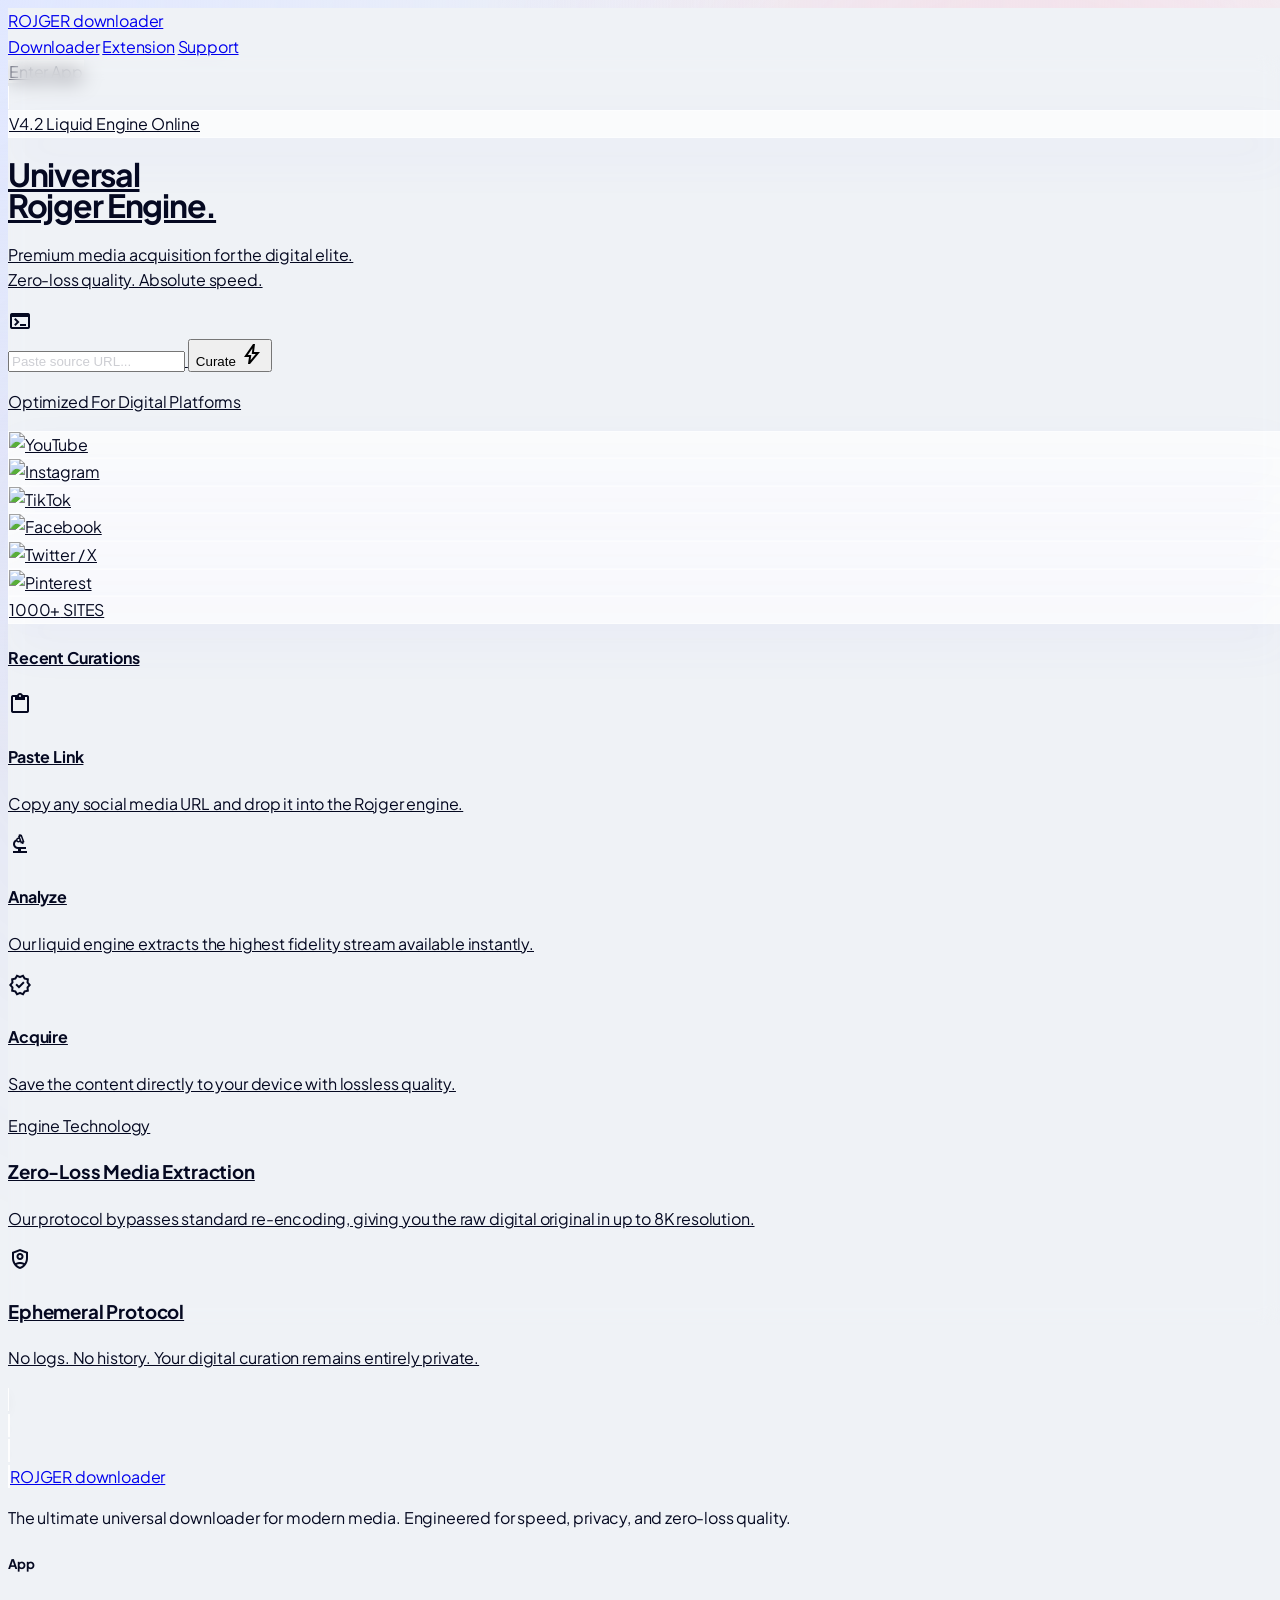
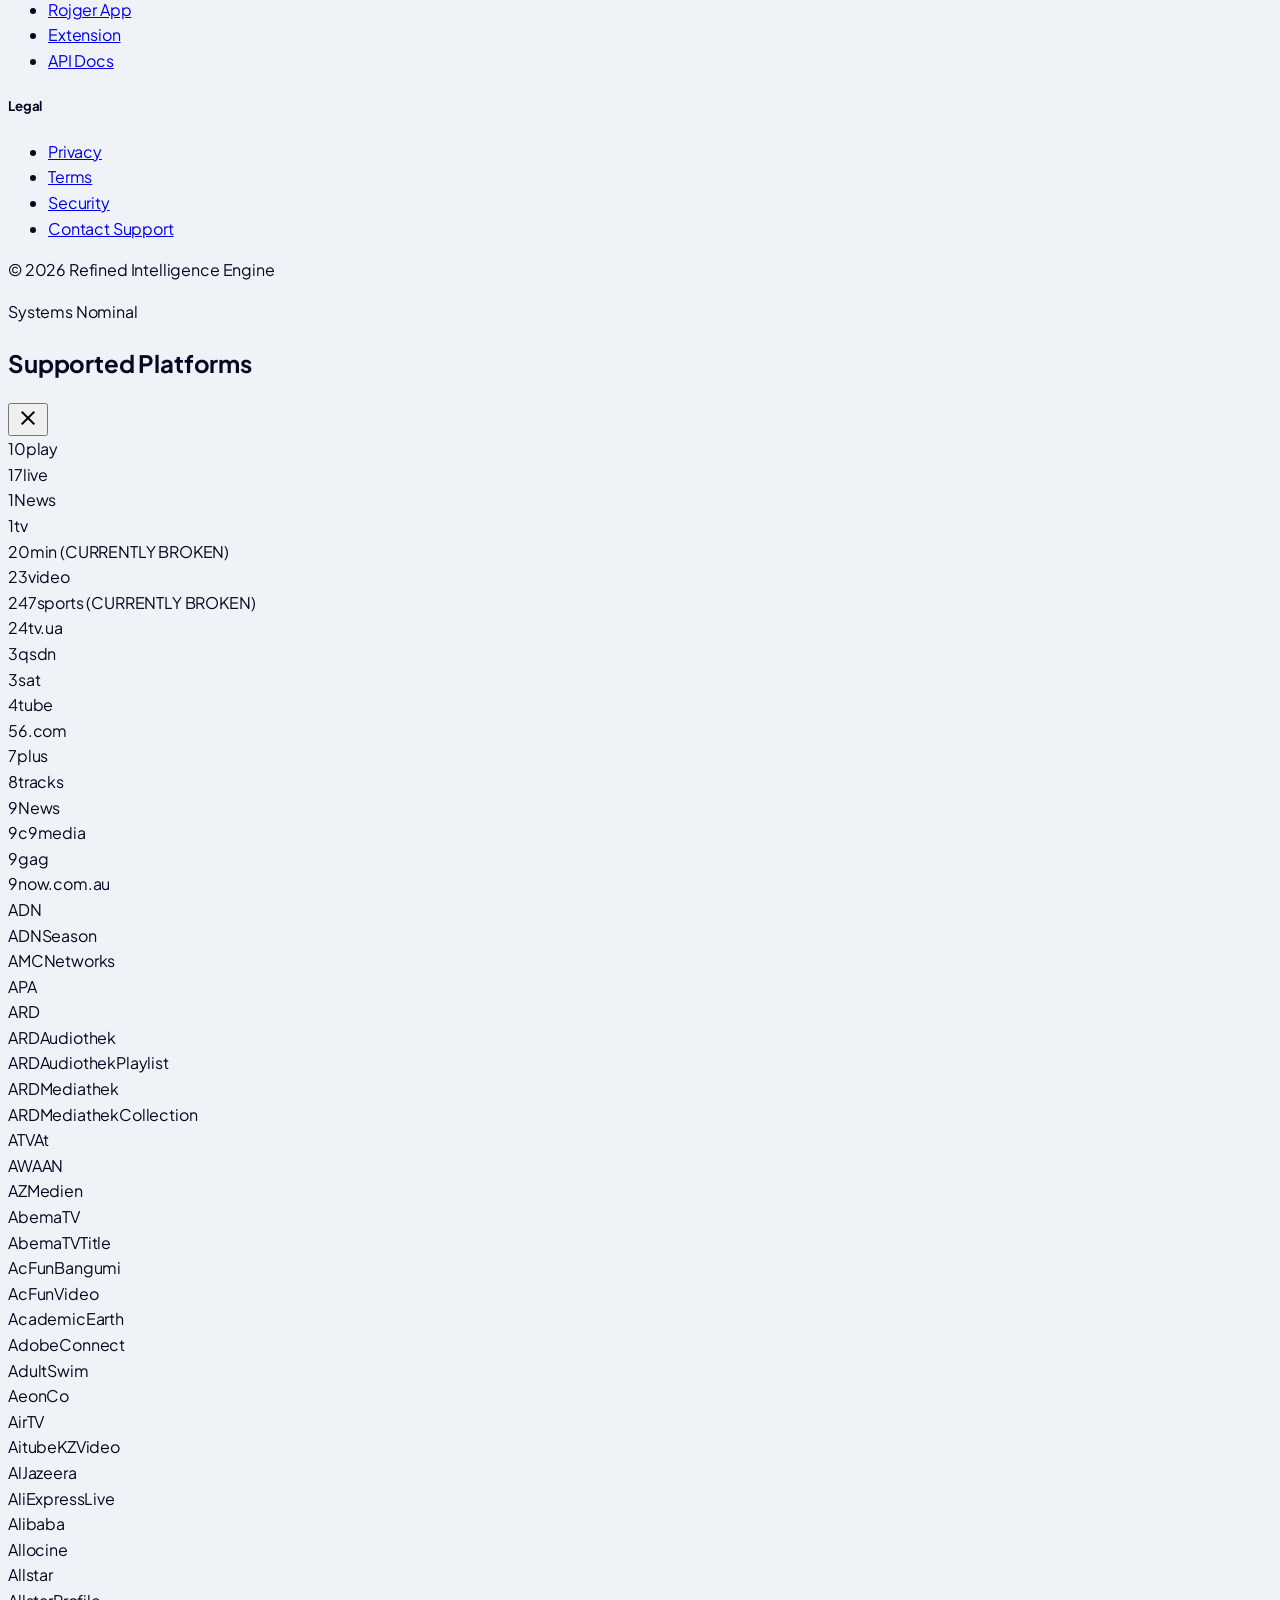
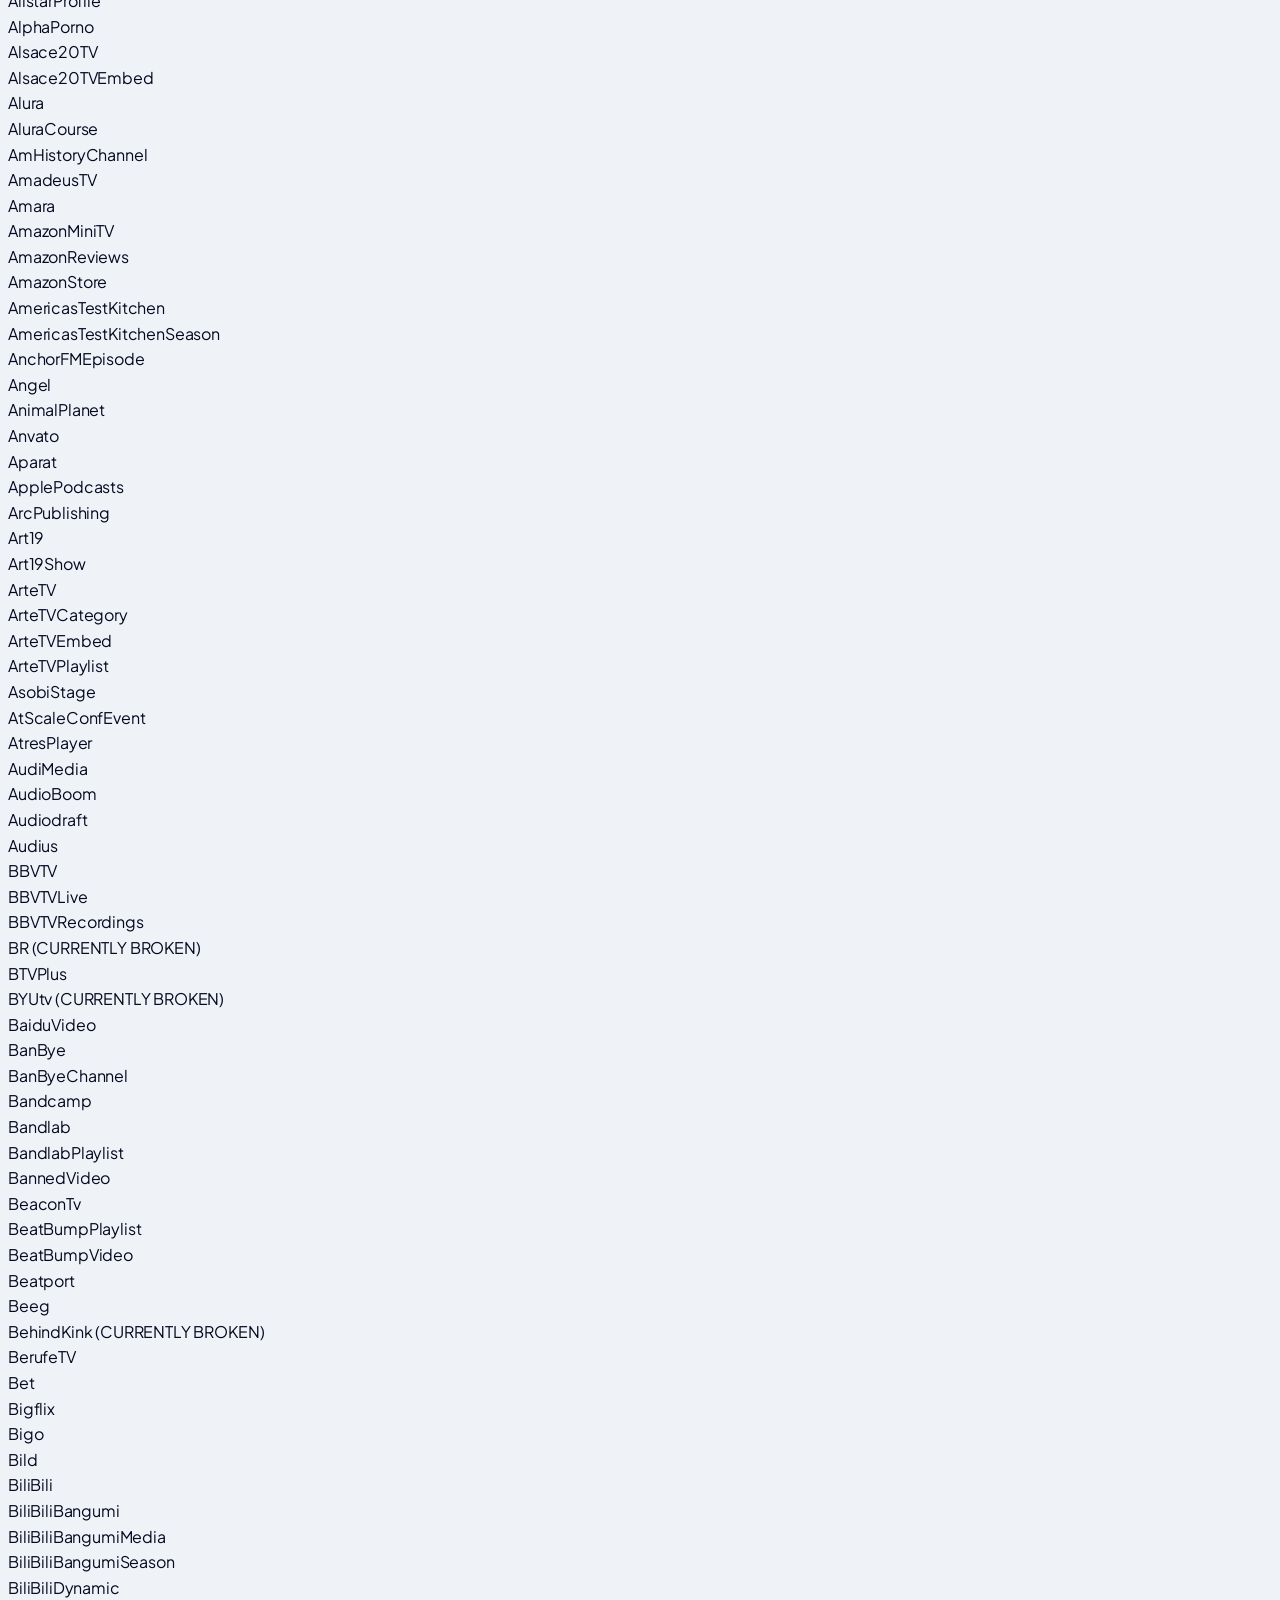
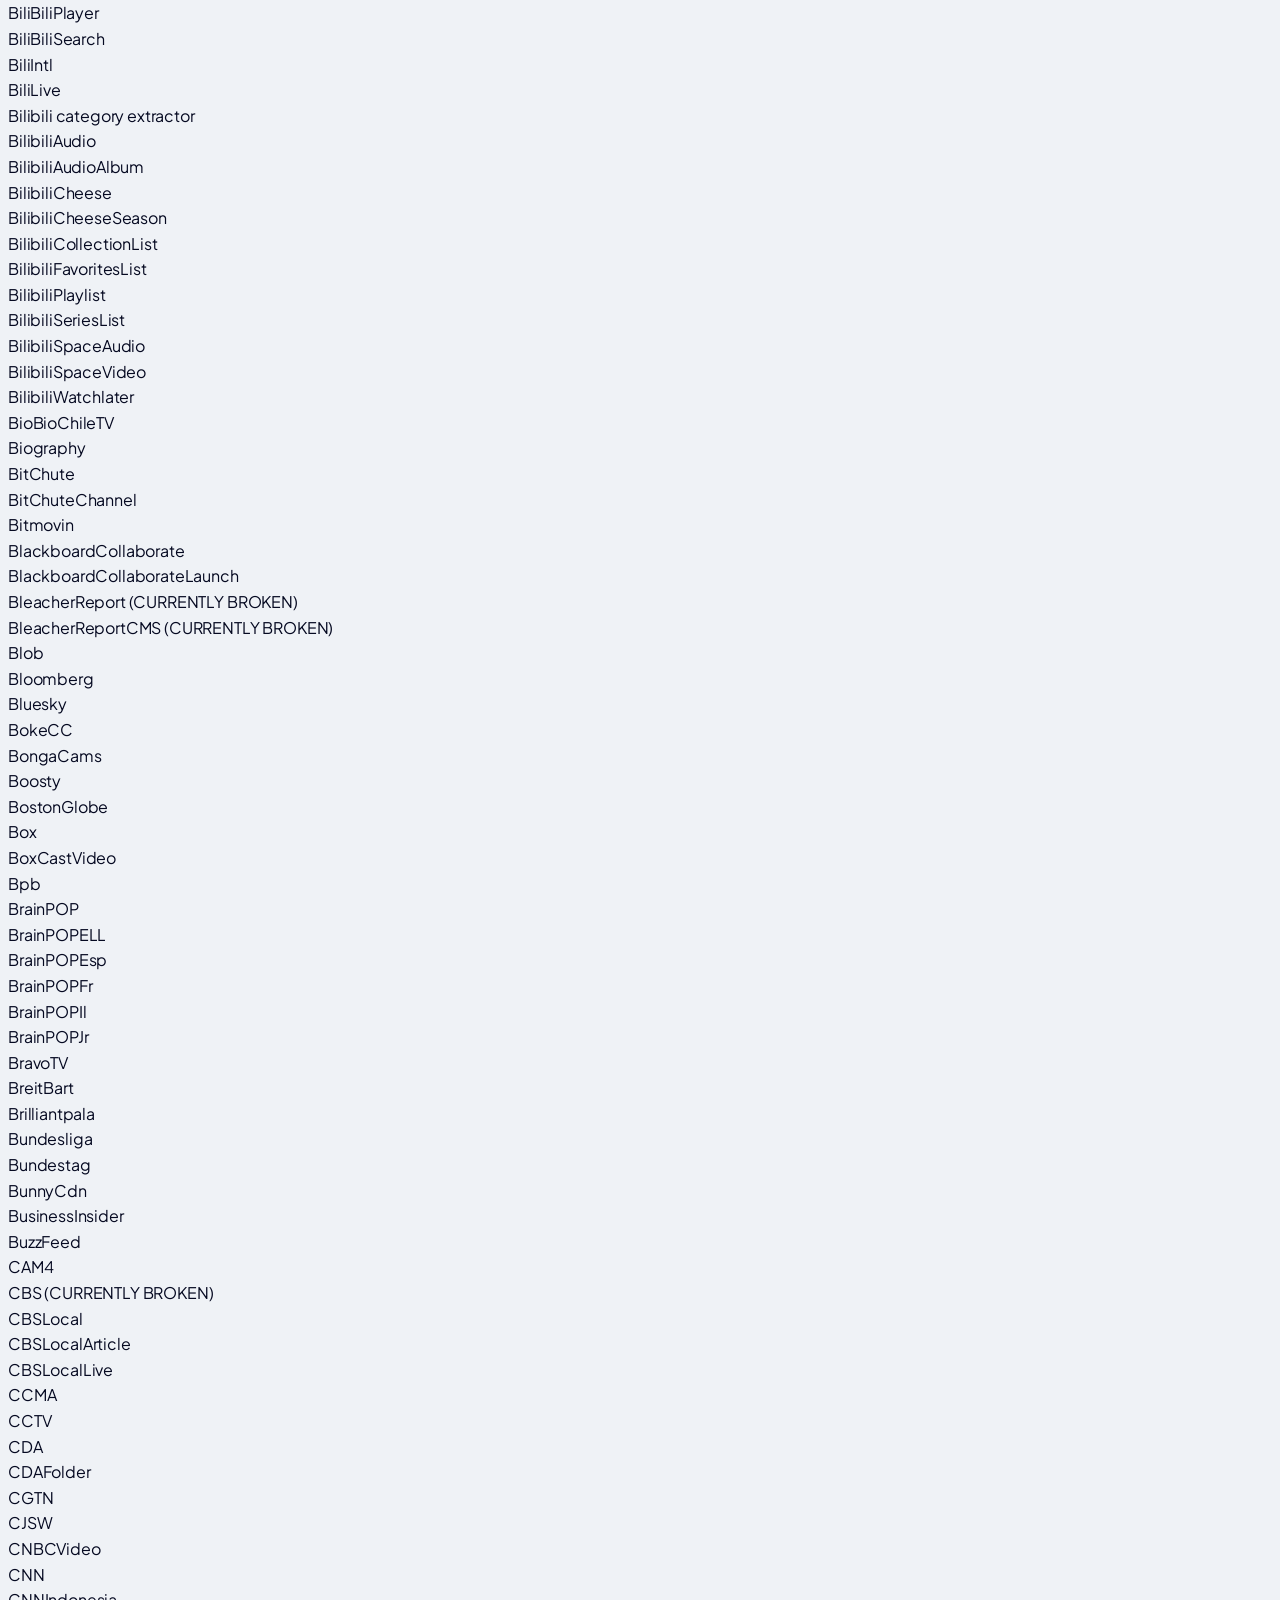
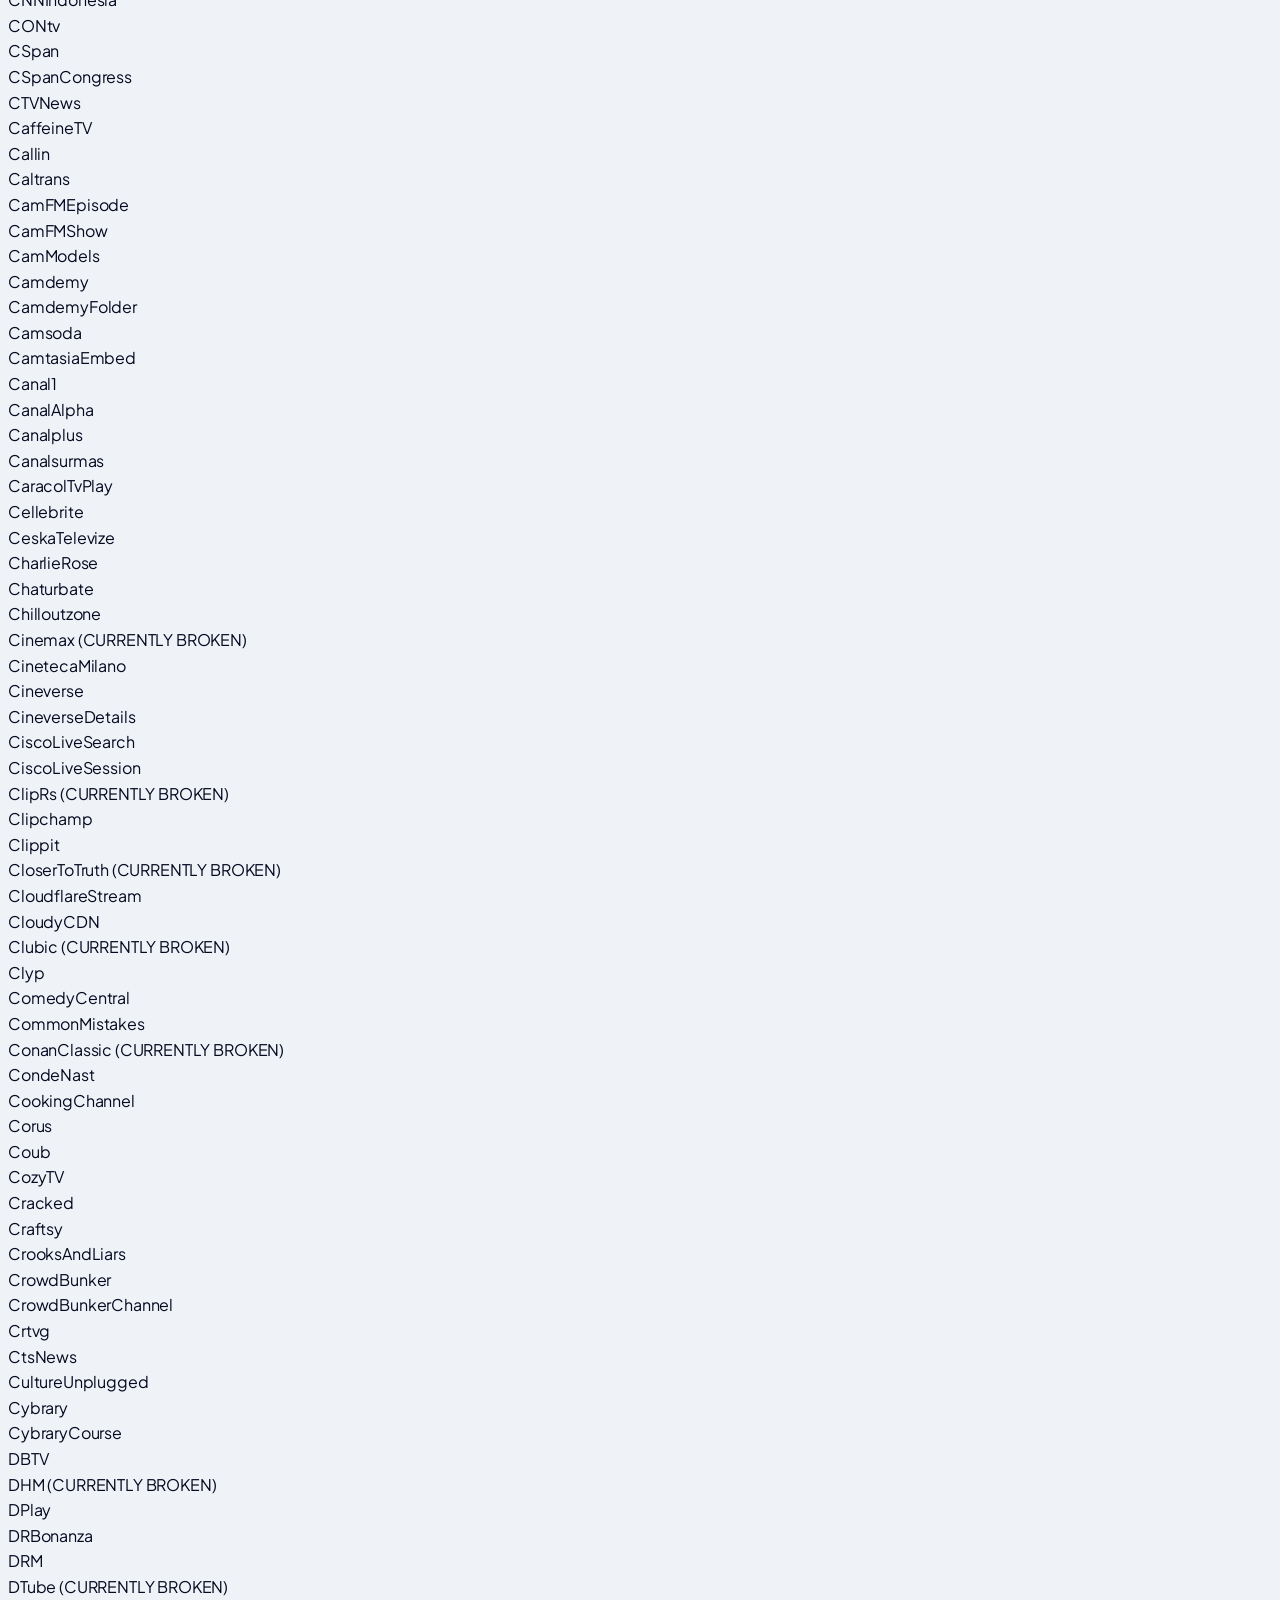
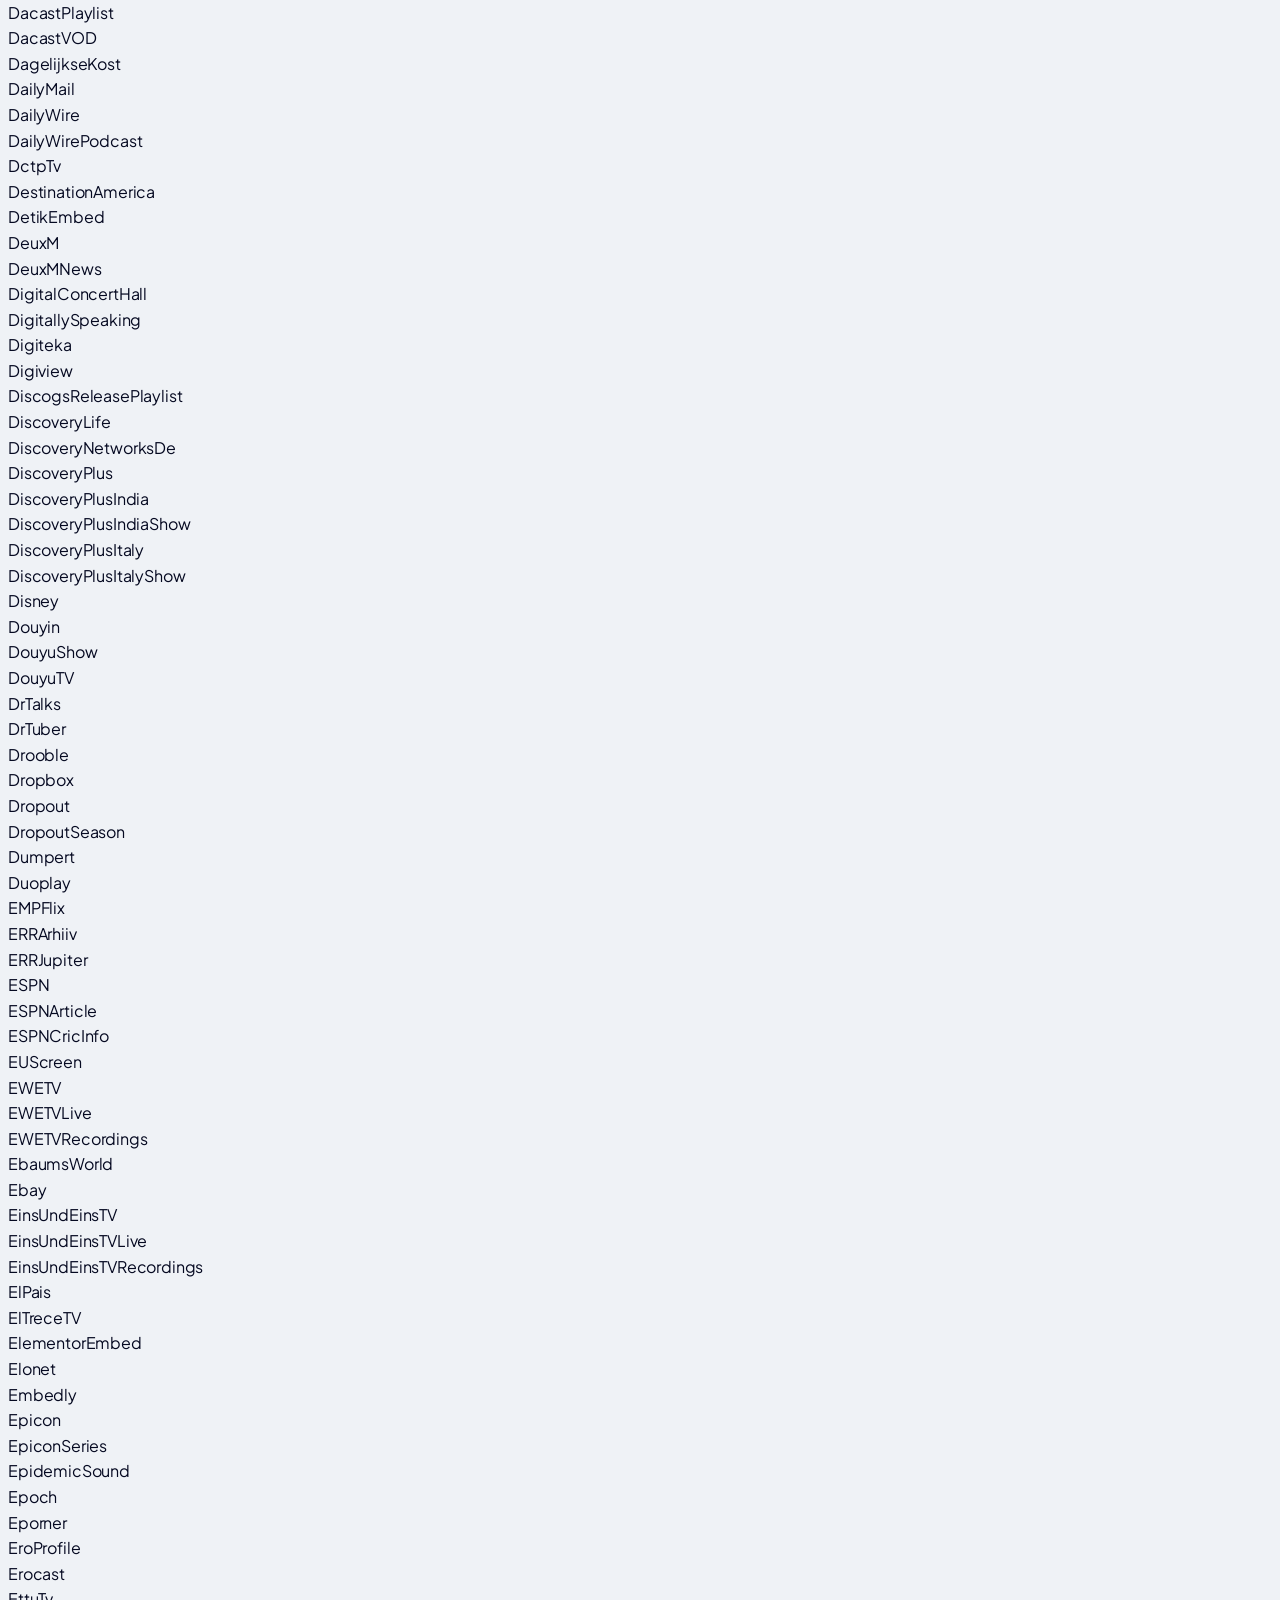
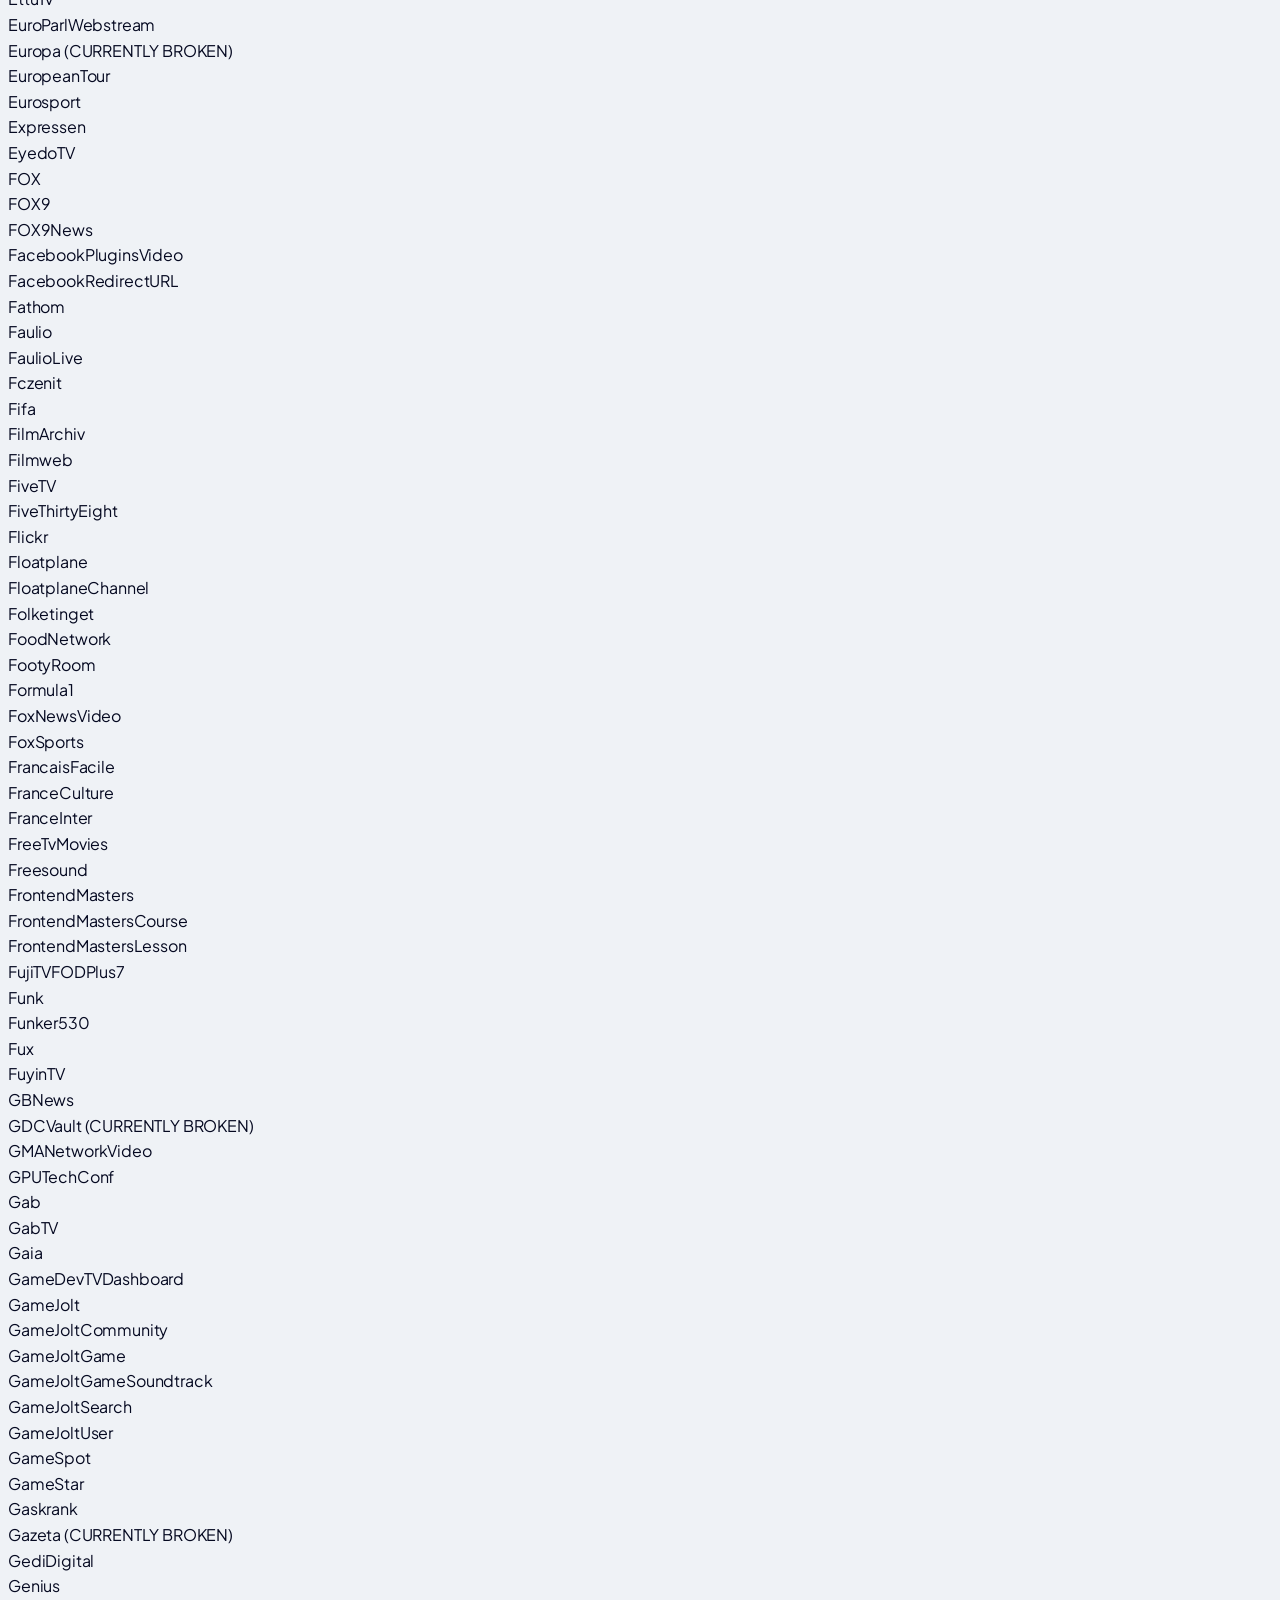
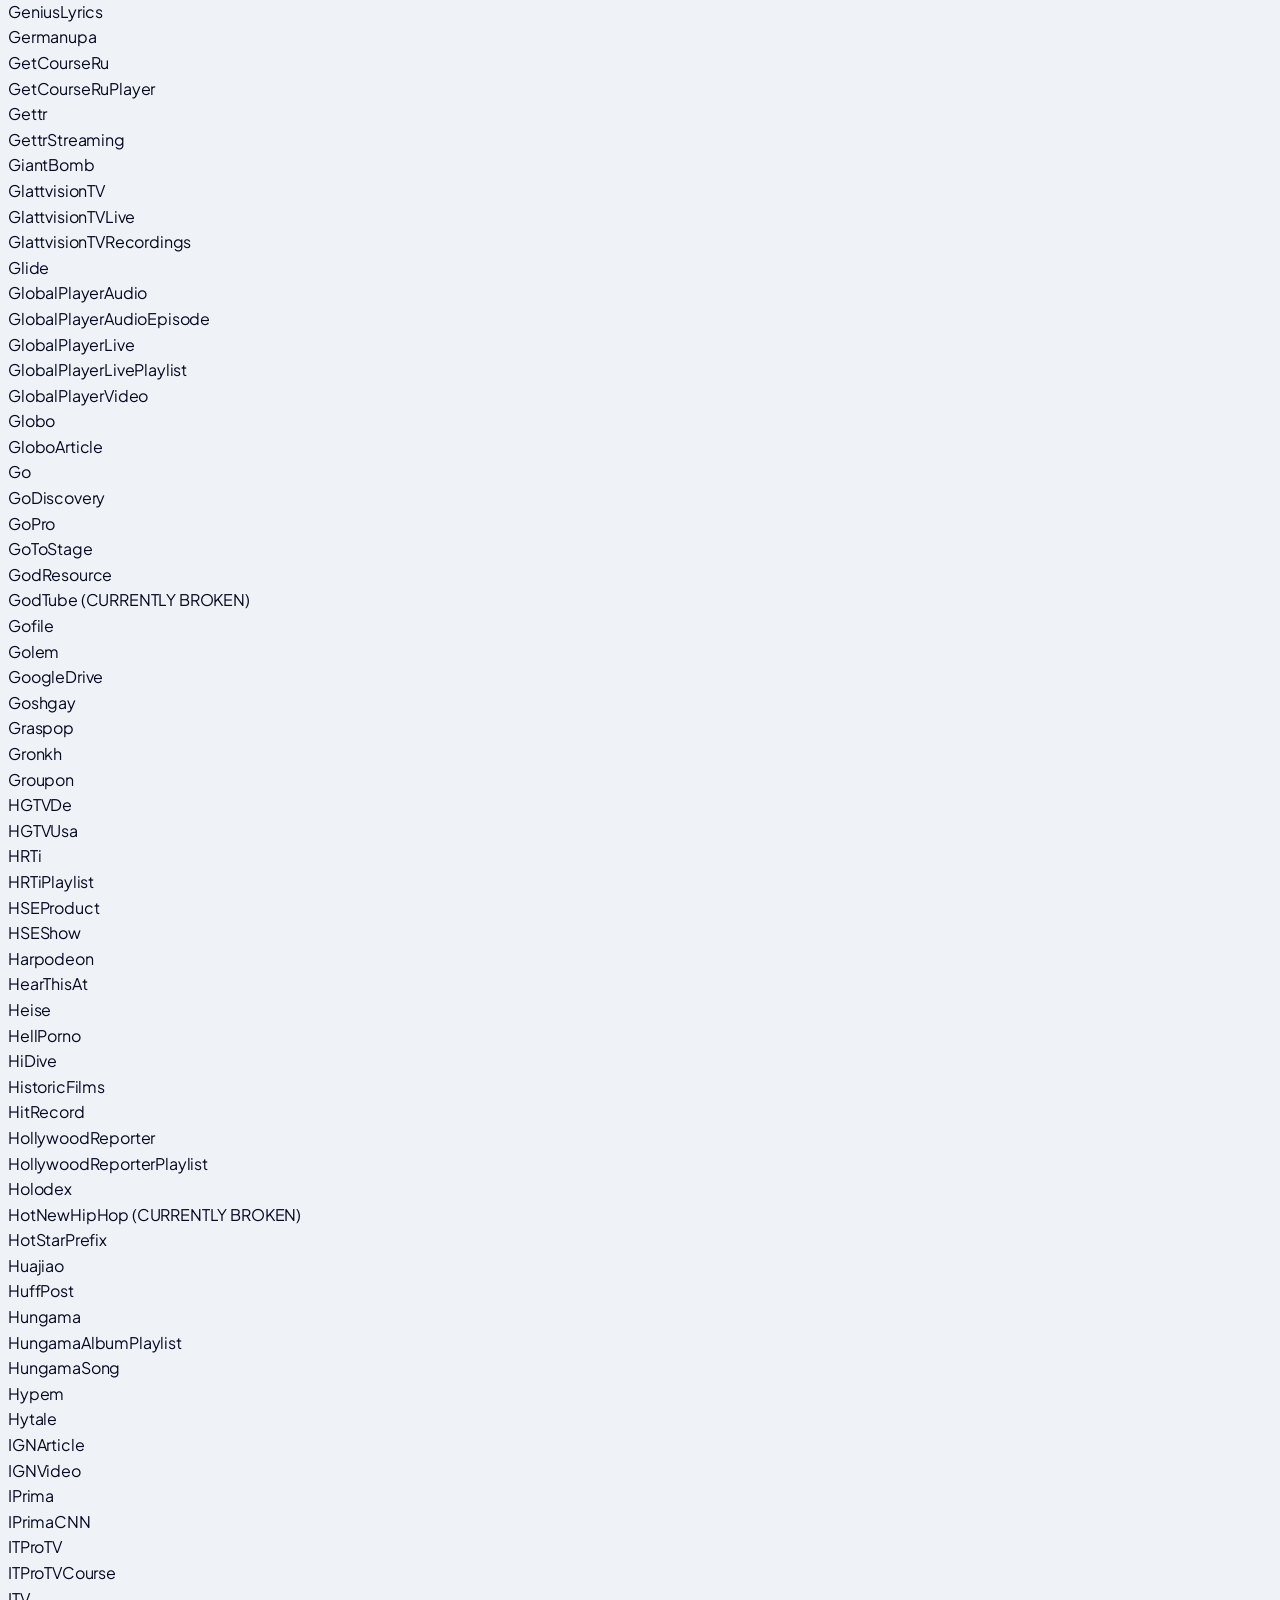
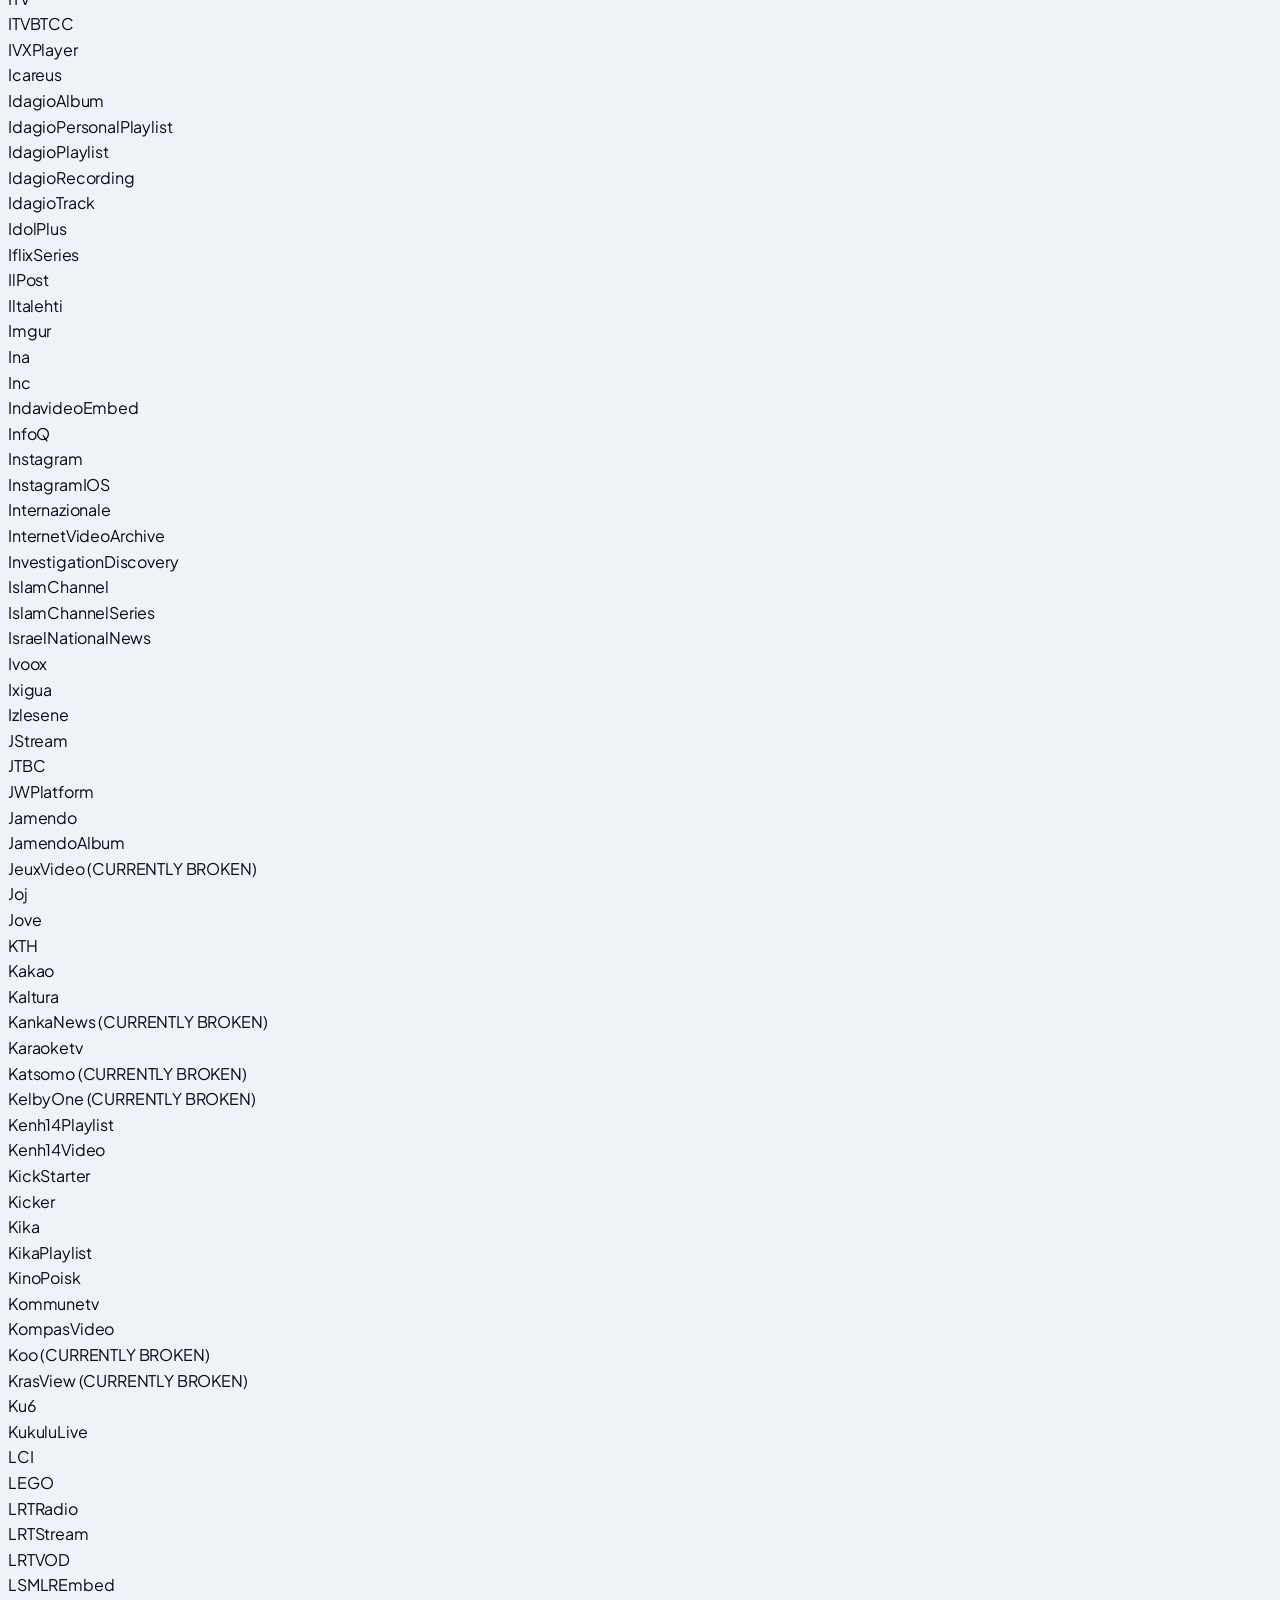
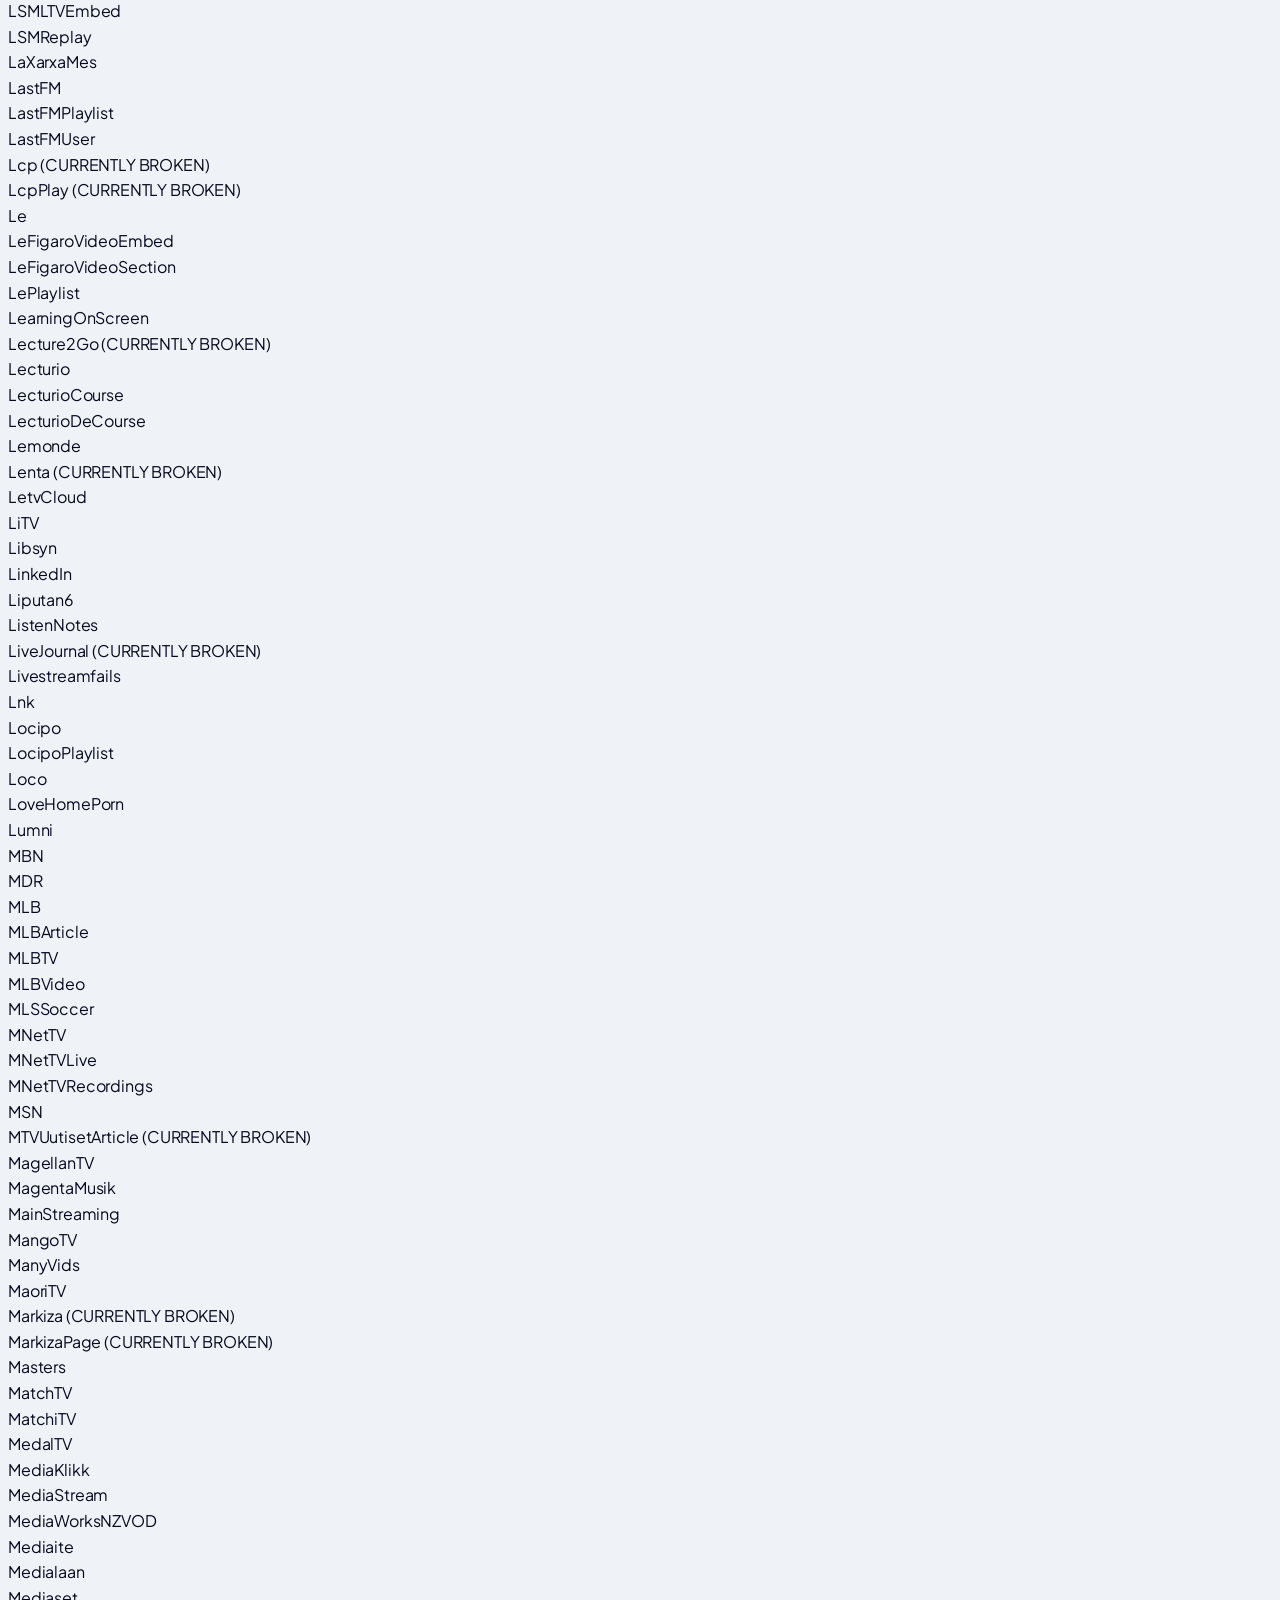
==== commit 453e40bd: "Add SEO optimized pages and dynamic routing" ====
--- a/web_app/static/index.html
+++ b/web_app/static/index.html
@@ -134,11 +134,11 @@
             ROJGER <span class="font-light text-black/40">downloader</span>
         </a>
         <nav class="hidden md:flex gap-10 text-[10px] font-black tracking-[0.3em] uppercase text-black/30">
-            <a href="#" class="text-black">Downloader</a>
-            <a href="#" class="hover:text-black transition-colors">Speed Test</a>
-            <a href="#" class="hover:text-black transition-colors">Support</a>
+            <a href="/app" class="text-black hover:text-primary transition-colors">Downloader</a>
+            <a href="/extension" class="hover:text-black transition-colors">Extension</a>
+            <a href="/support" class="hover:text-black transition-colors">Support</a>
         </nav>
-        <button class="glass-btn px-6 md:px-8 py-2 md:py-3 rounded-xl md:rounded-2xl text-[10px] font-black uppercase tracking-widest hidden sm:block">
+        <a href="#url" class="glass-btn px-6 md:px-8 py-2 md:py-3 rounded-xl md:rounded-2xl text-[10px] font-black uppercase tracking-widest hidden sm:block">
             Enter App
         </button>
     </header>
@@ -317,17 +317,18 @@
                 <div class="space-y-6">
                     <h5 class="text-black">App</h5>
                     <ul class="space-y-3">
-                        <li><a href="#" class="hover:text-primary transition-colors">Rojger App</a></li>
-                        <li><a href="#" class="hover:text-primary transition-colors">Extension</a></li>
-                        <li><a href="#" class="hover:text-primary transition-colors">API Docs</a></li>
+                        <li><a href="/app" class="hover:text-primary transition-colors">Rojger App</a></li>
+                        <li><a href="/extension" class="hover:text-primary transition-colors">Extension</a></li>
+                        <li><a href="/api" class="hover:text-primary transition-colors">API Docs</a></li>
                     </ul>
                 </div>
                 <div class="space-y-6">
                     <h5 class="text-black">Legal</h5>
                     <ul class="space-y-3">
-                        <li><a href="#" class="hover:text-primary transition-colors">Privacy</a></li>
-                        <li><a href="#" class="hover:text-primary transition-colors">Terms</a></li>
-                        <li><a href="#" class="hover:text-primary transition-colors">Security</a></li>
+                        <li><a href="/privacy" class="hover:text-primary transition-colors">Privacy</a></li>
+                        <li><a href="/terms" class="hover:text-primary transition-colors">Terms</a></li>
+                        <li><a href="/security" class="hover:text-primary transition-colors">Security</a></li>
+                        <li><a href="/support" class="hover:text-primary transition-colors">Contact Support</a></li>
                     </ul>
                 </div>
             </div>
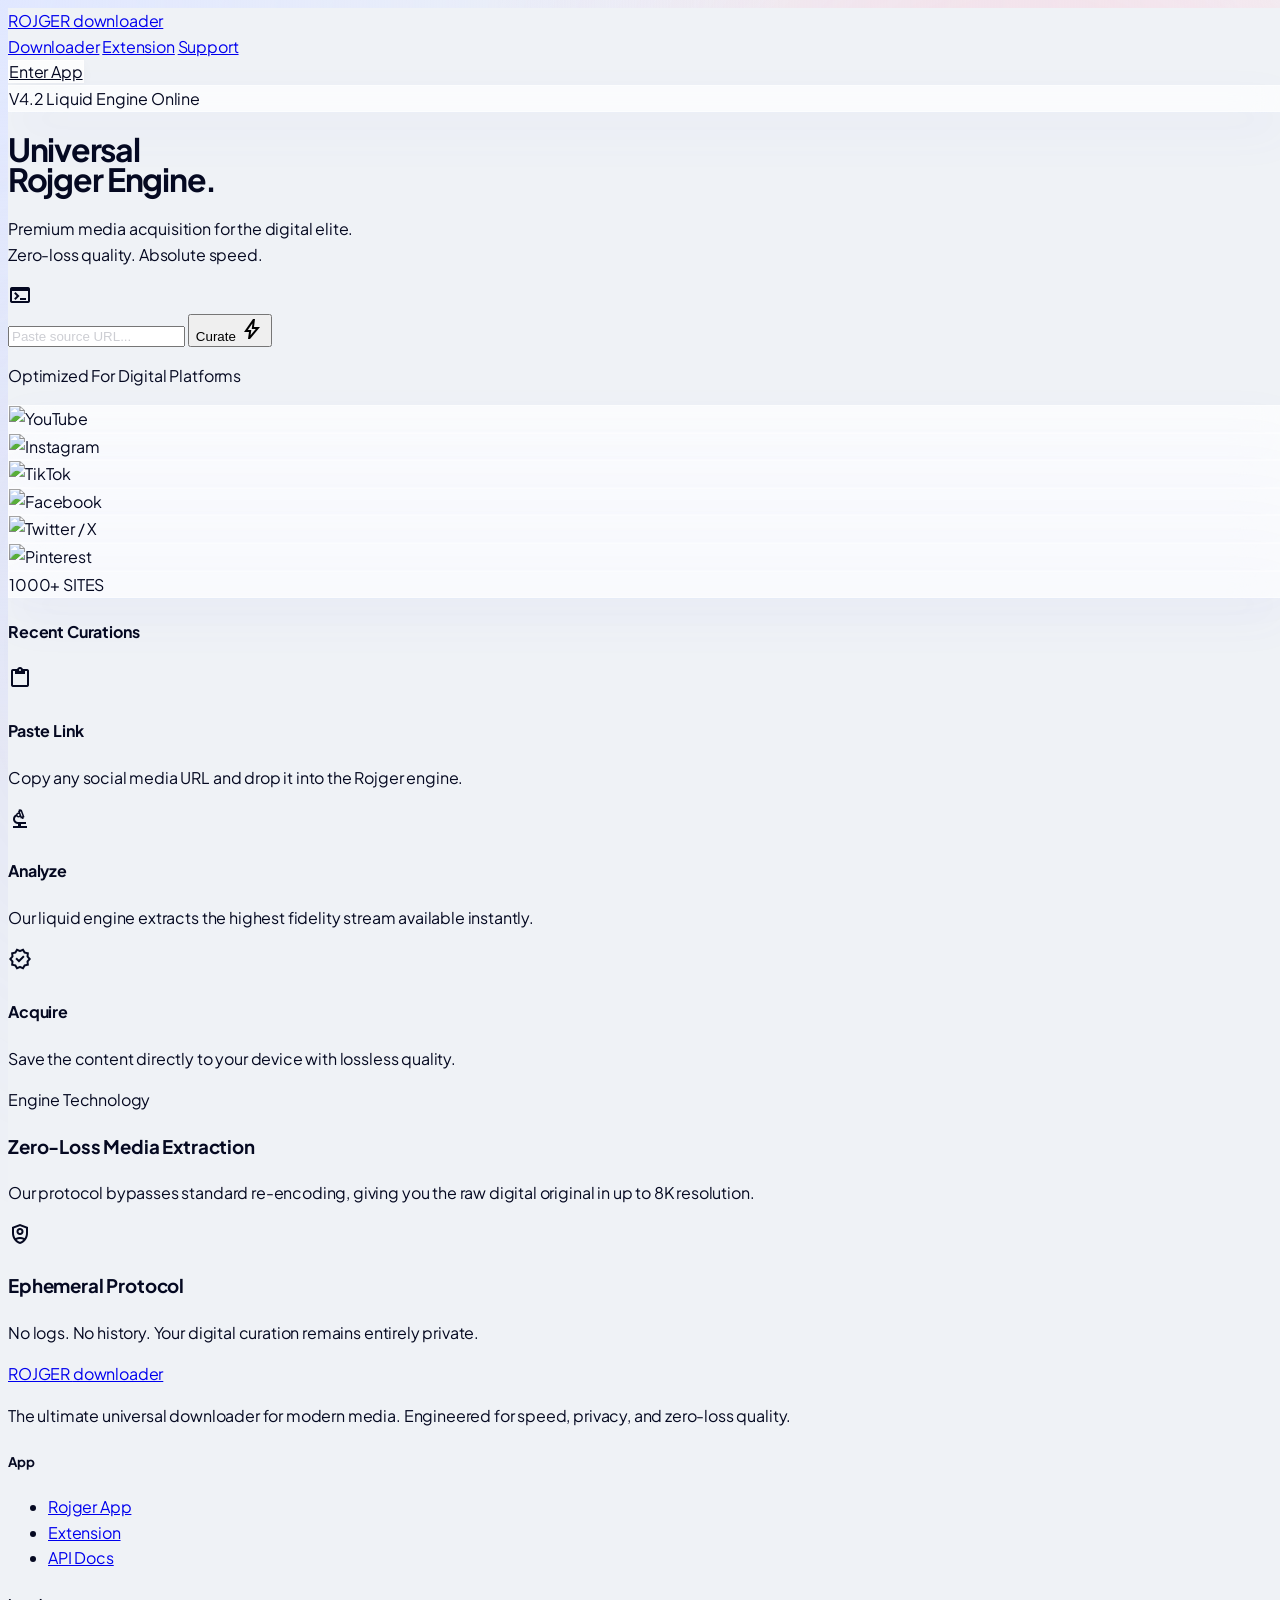
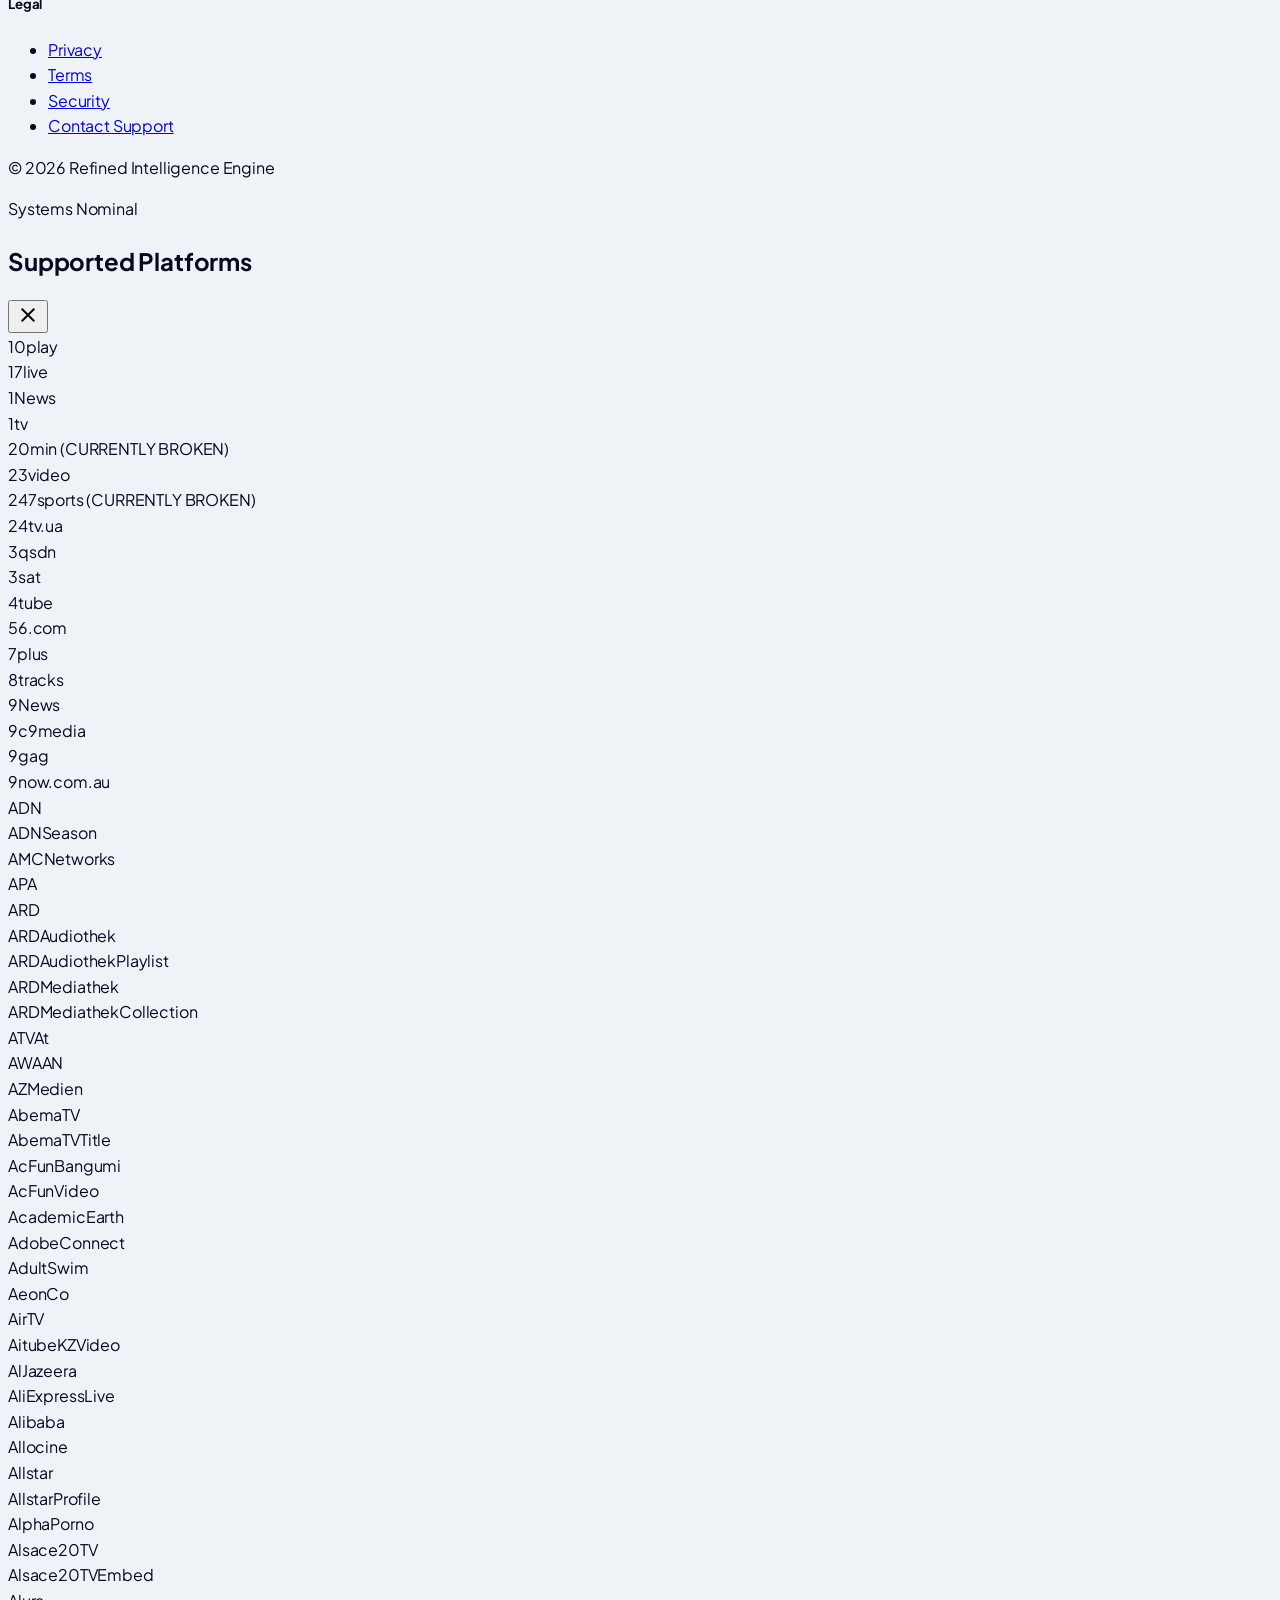
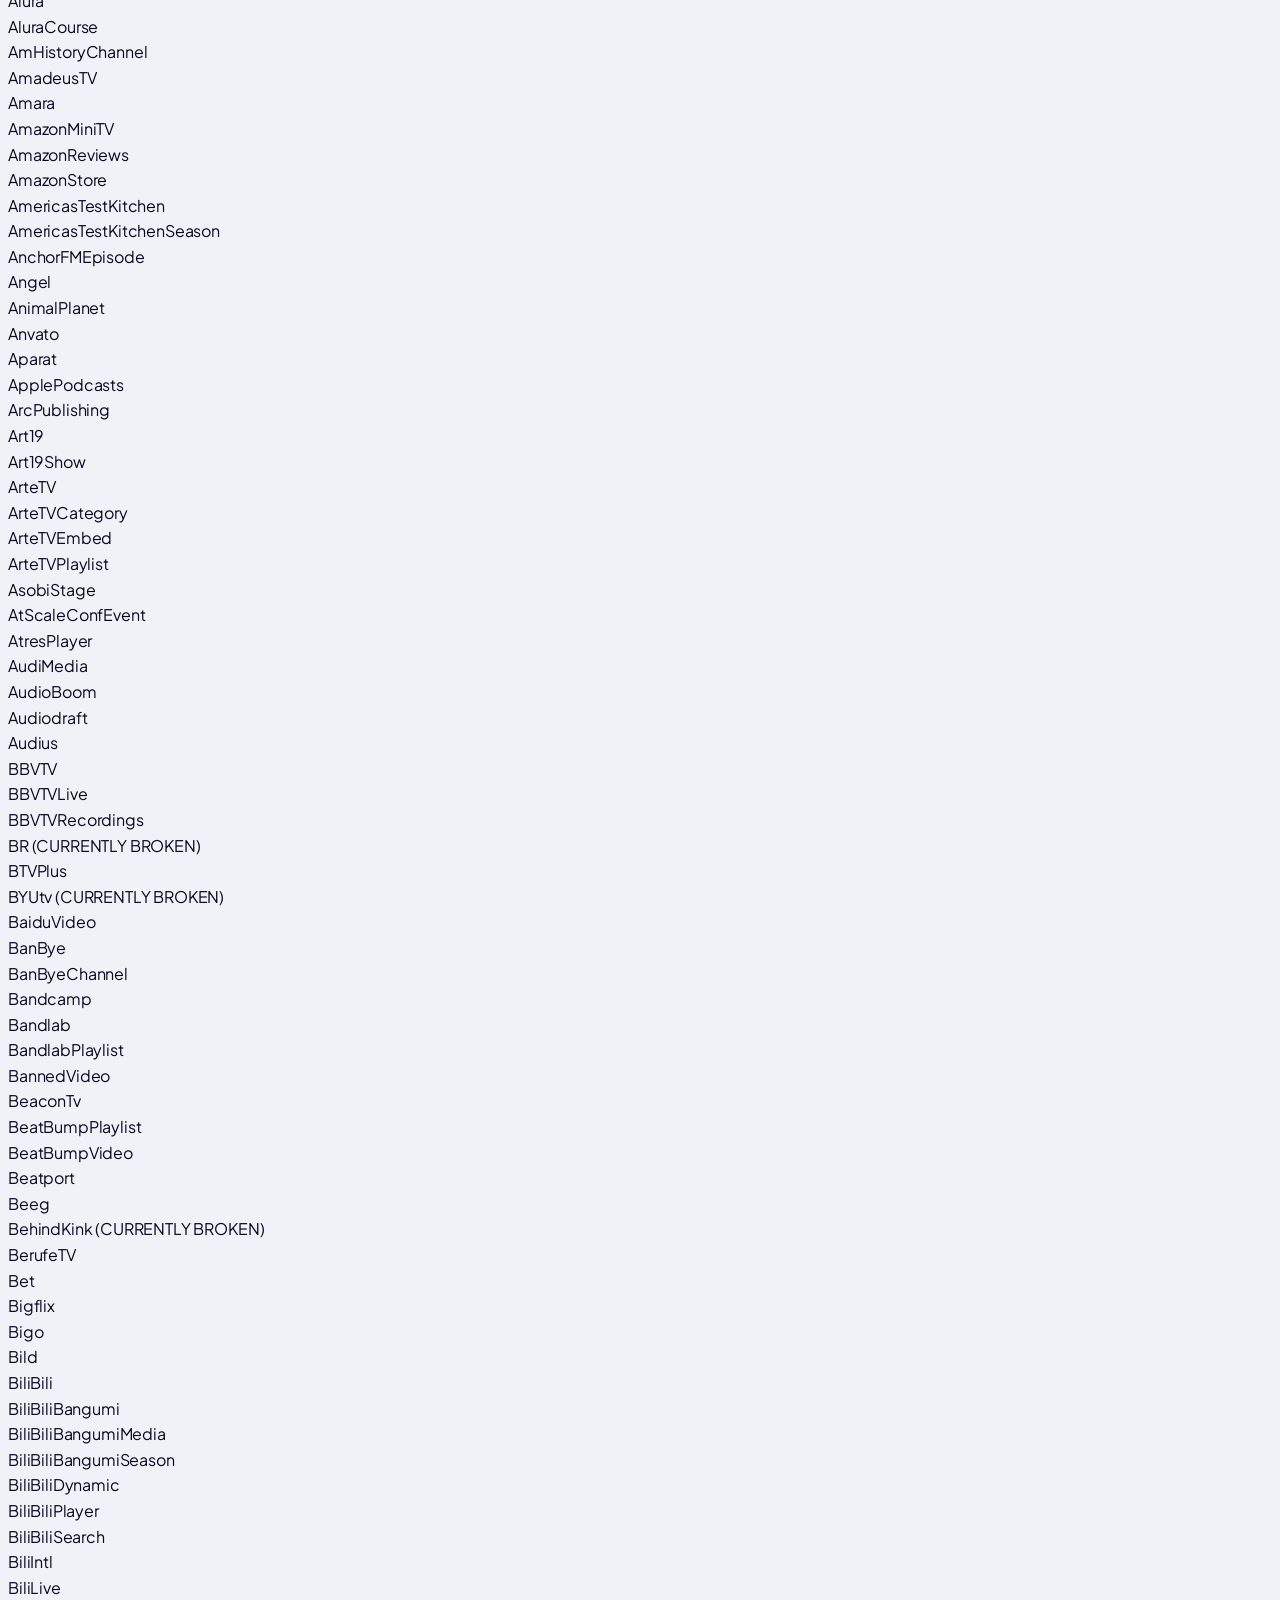
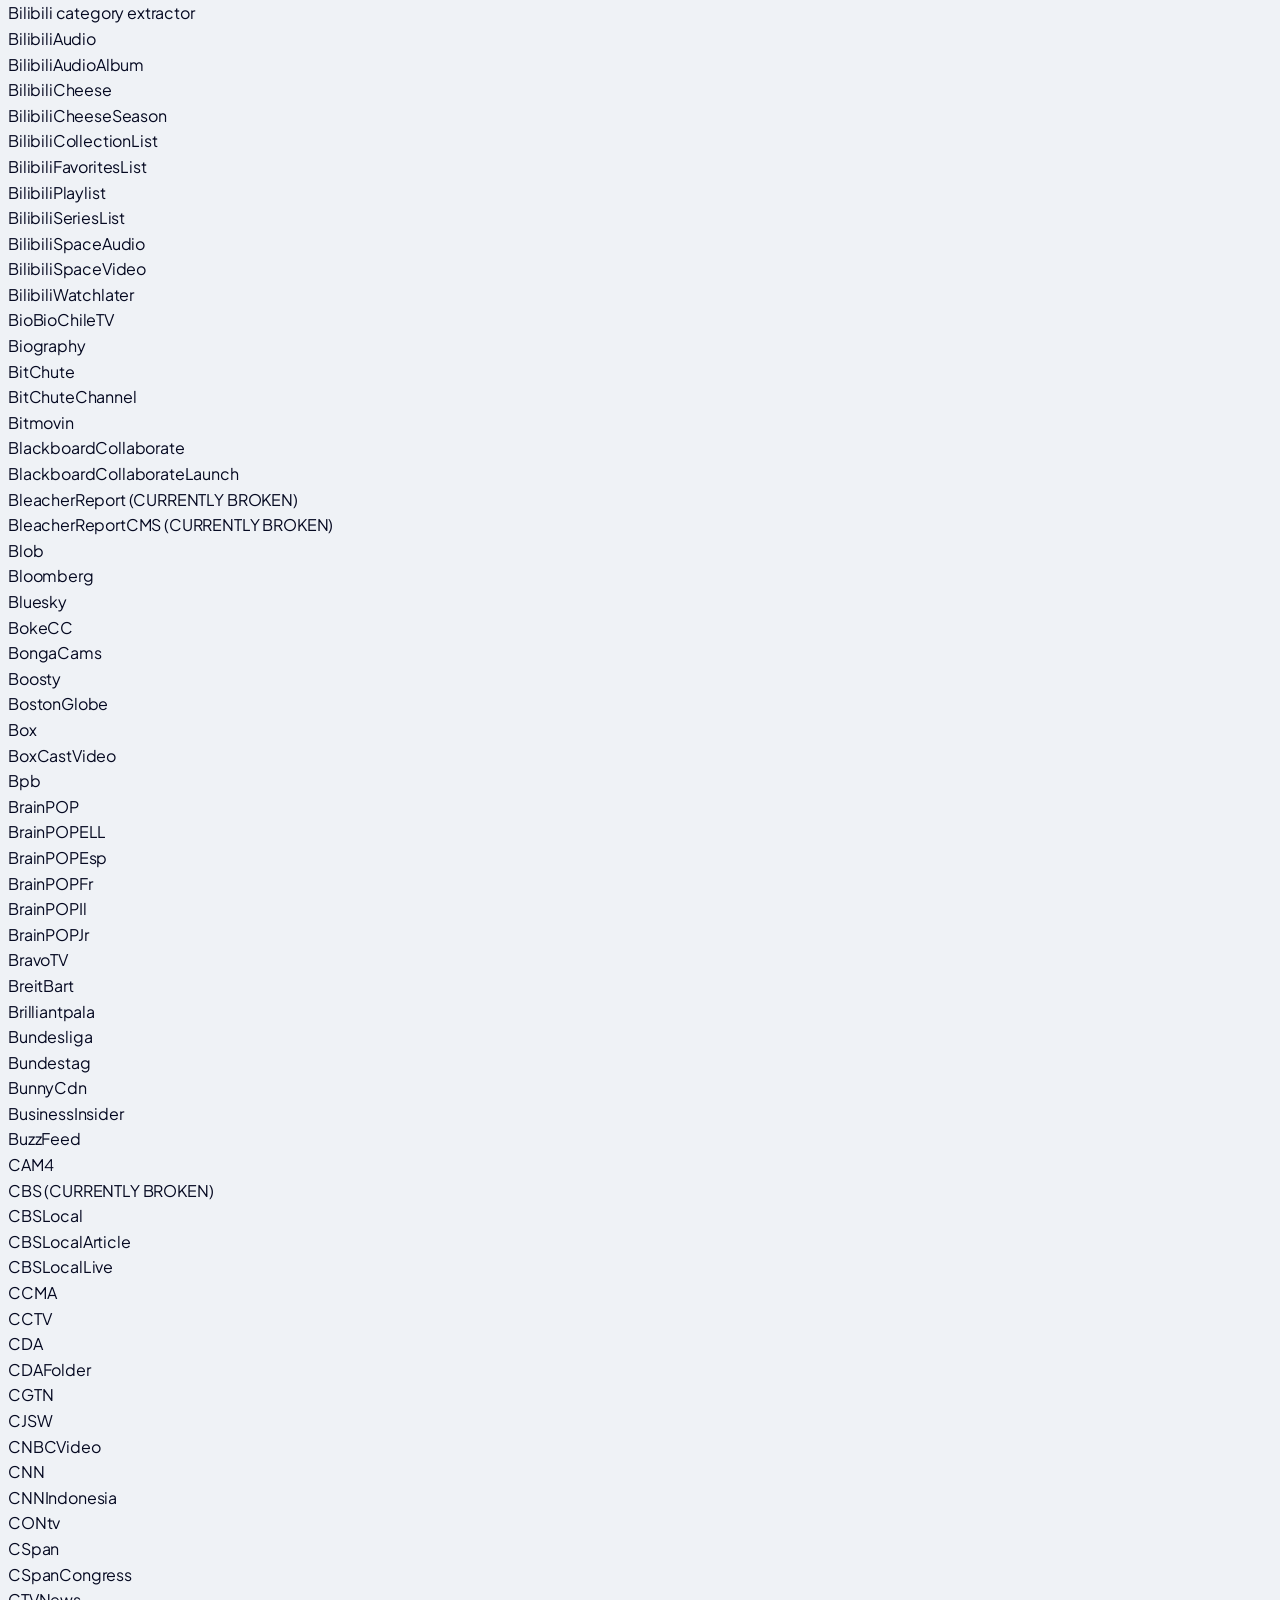
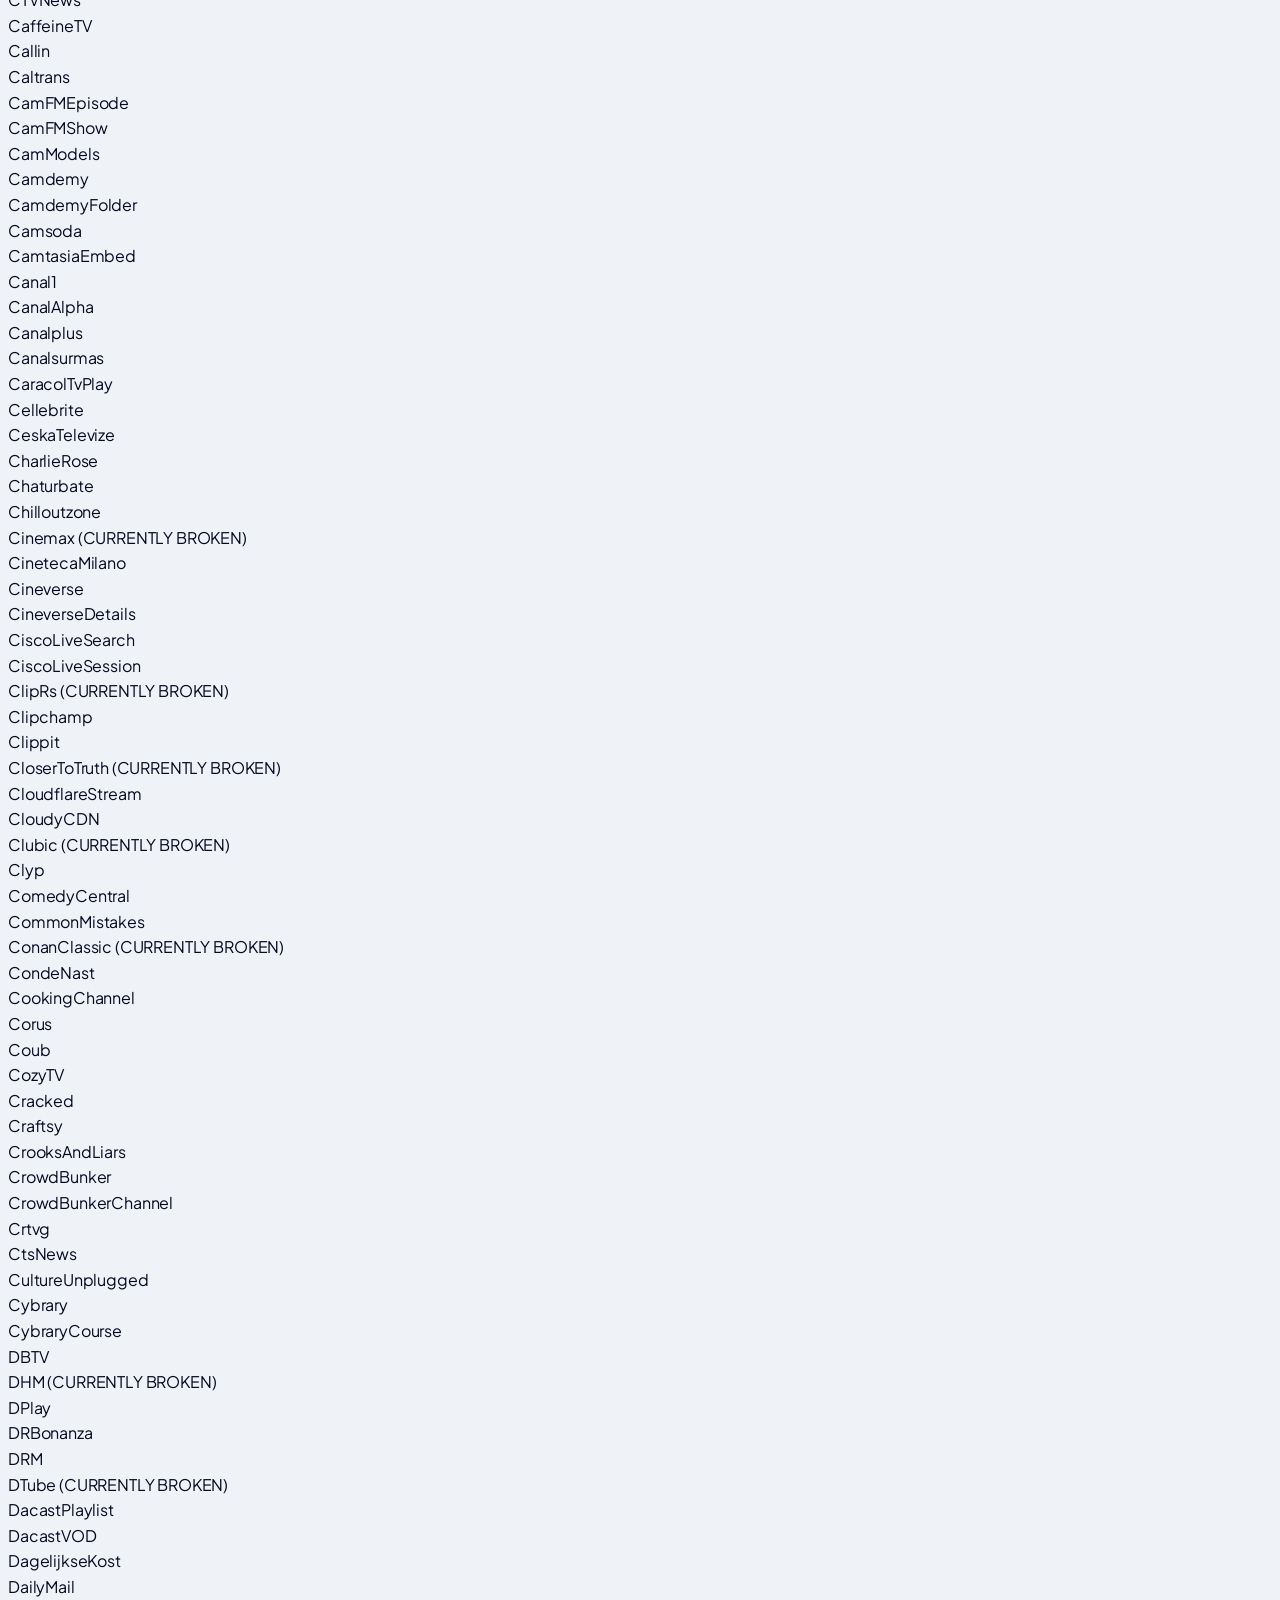
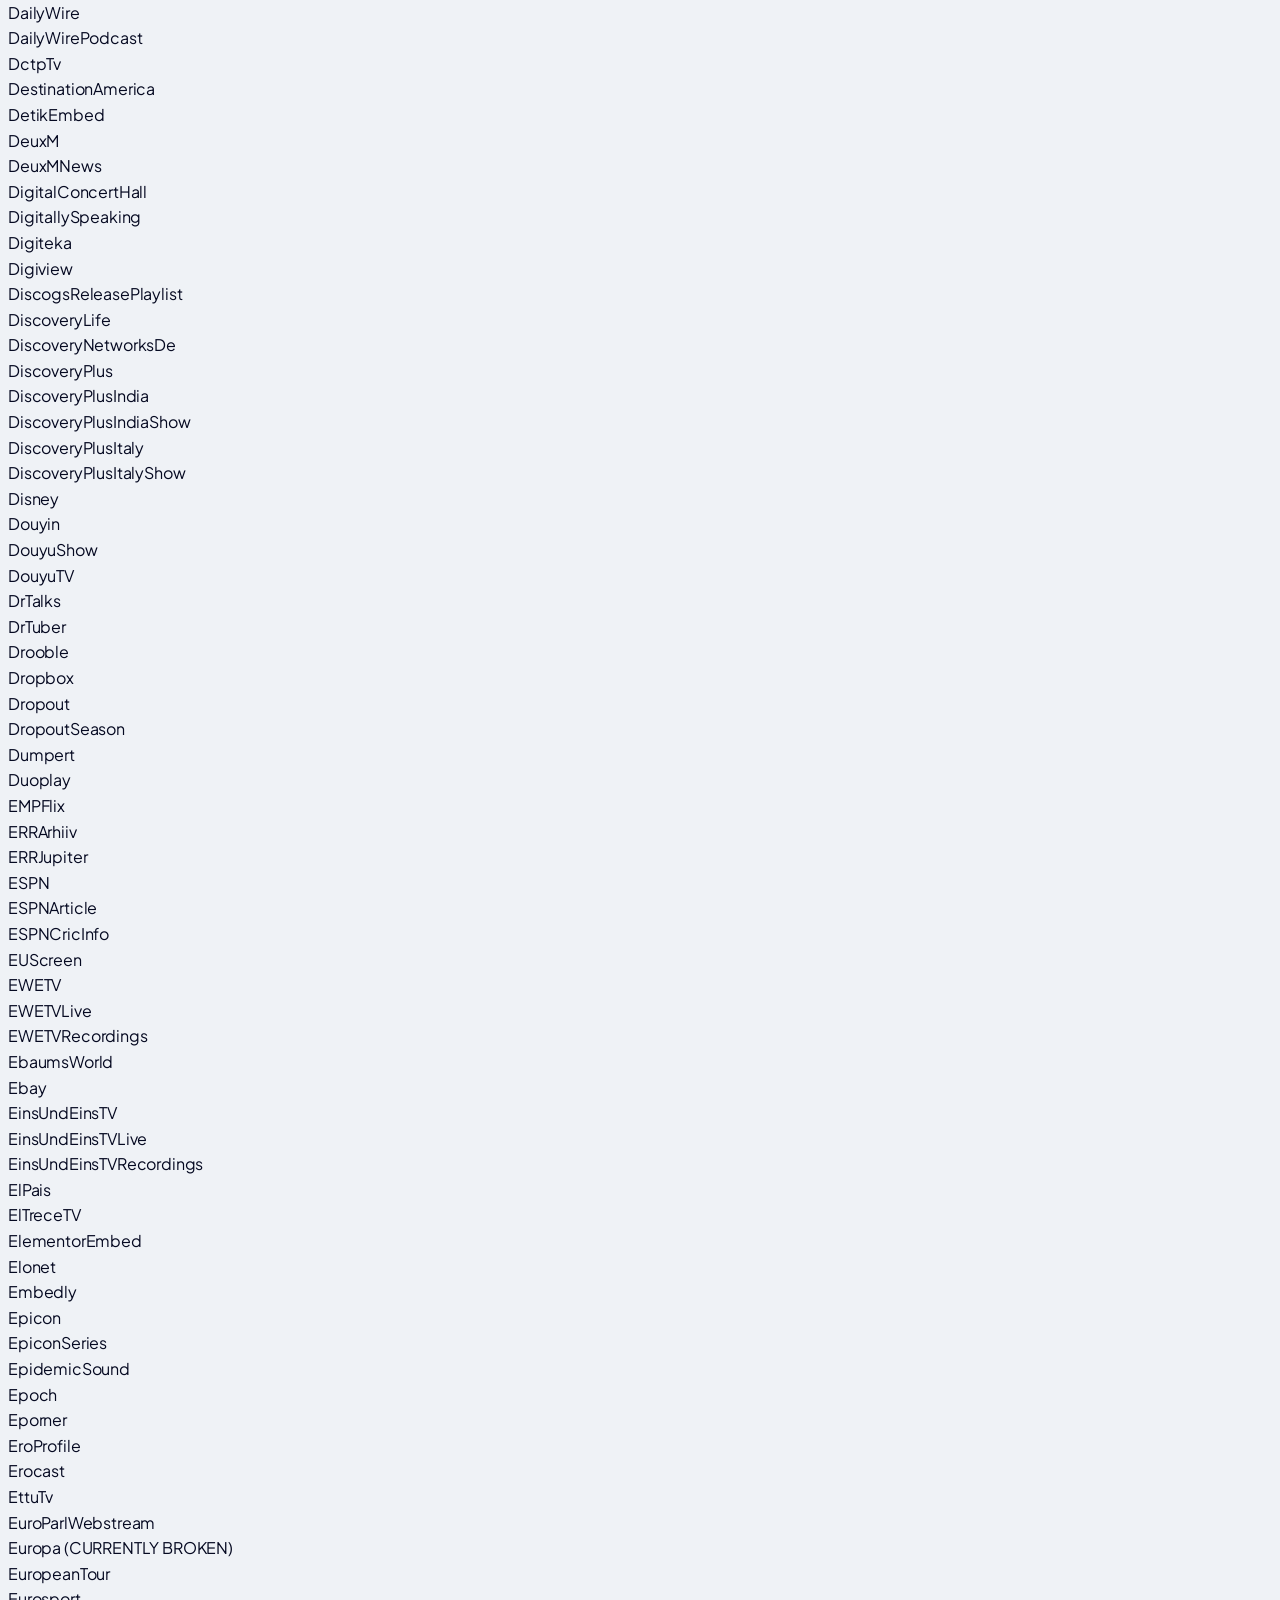
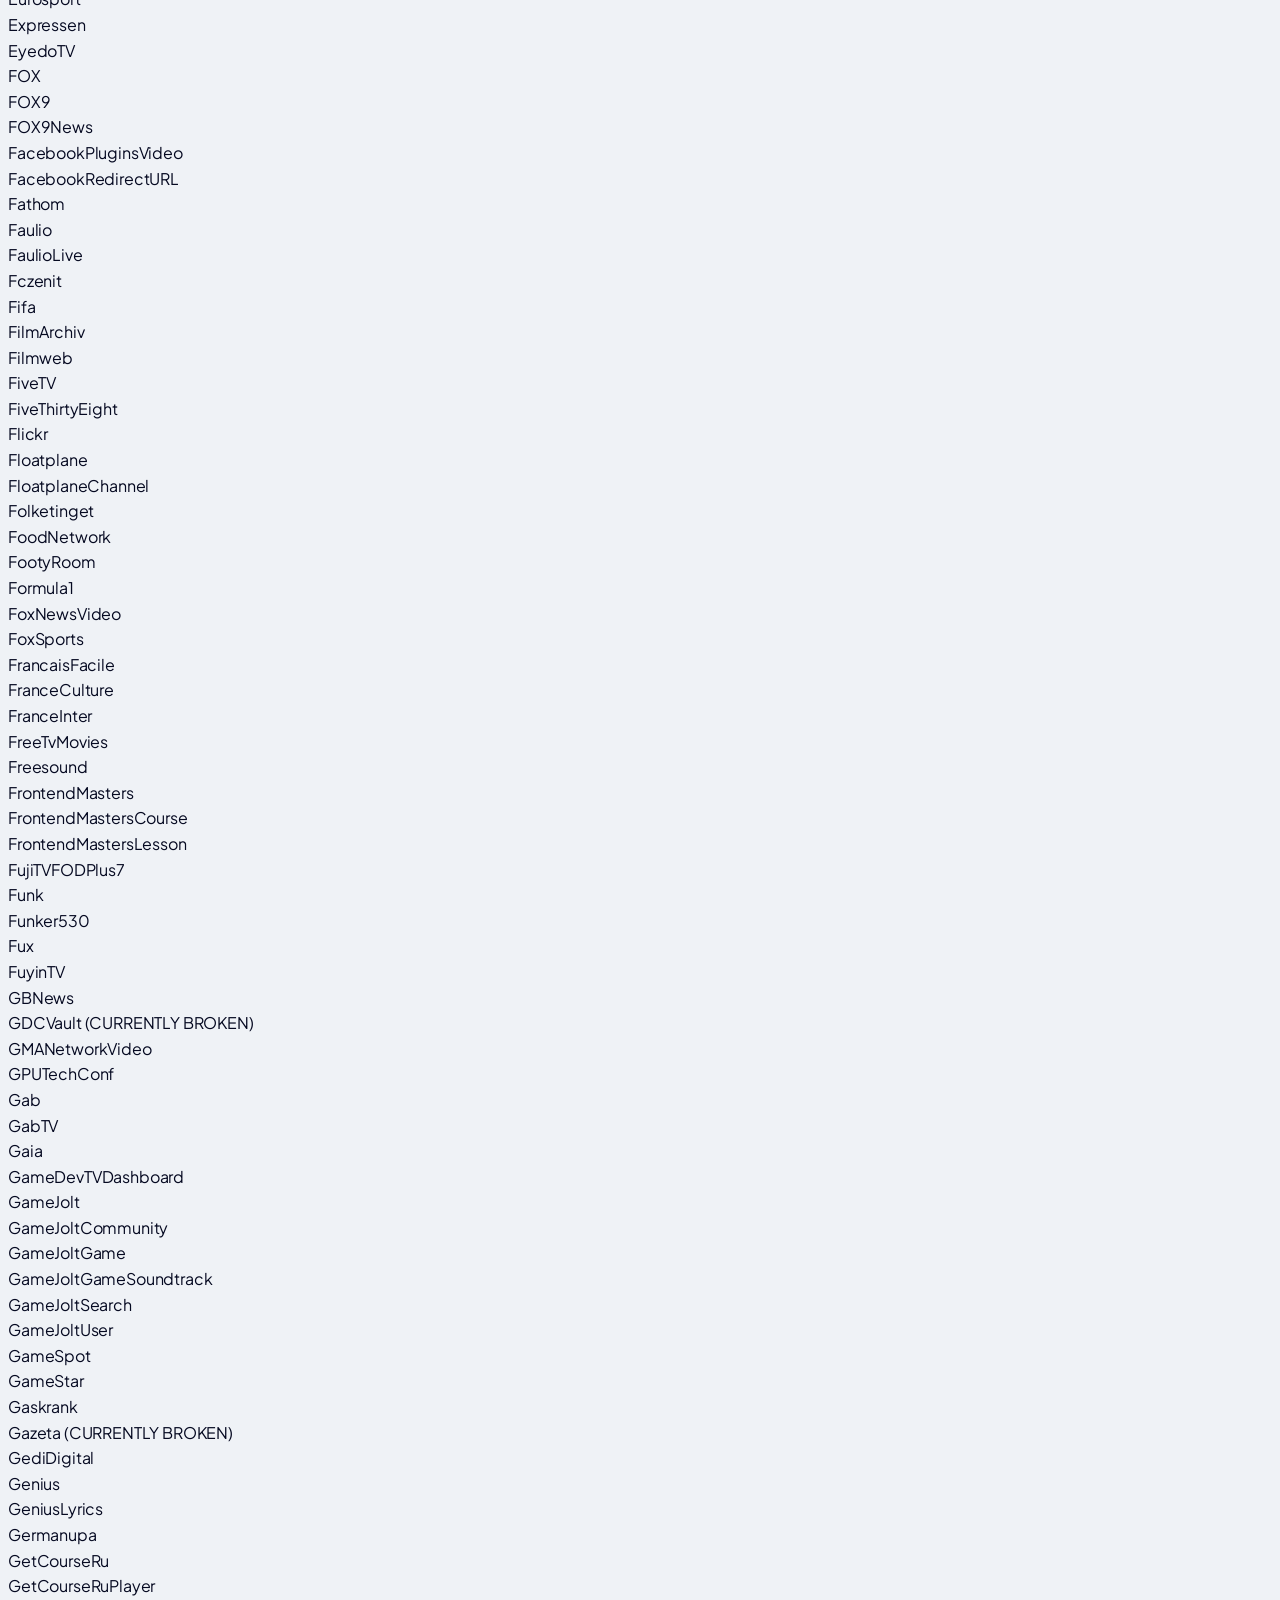
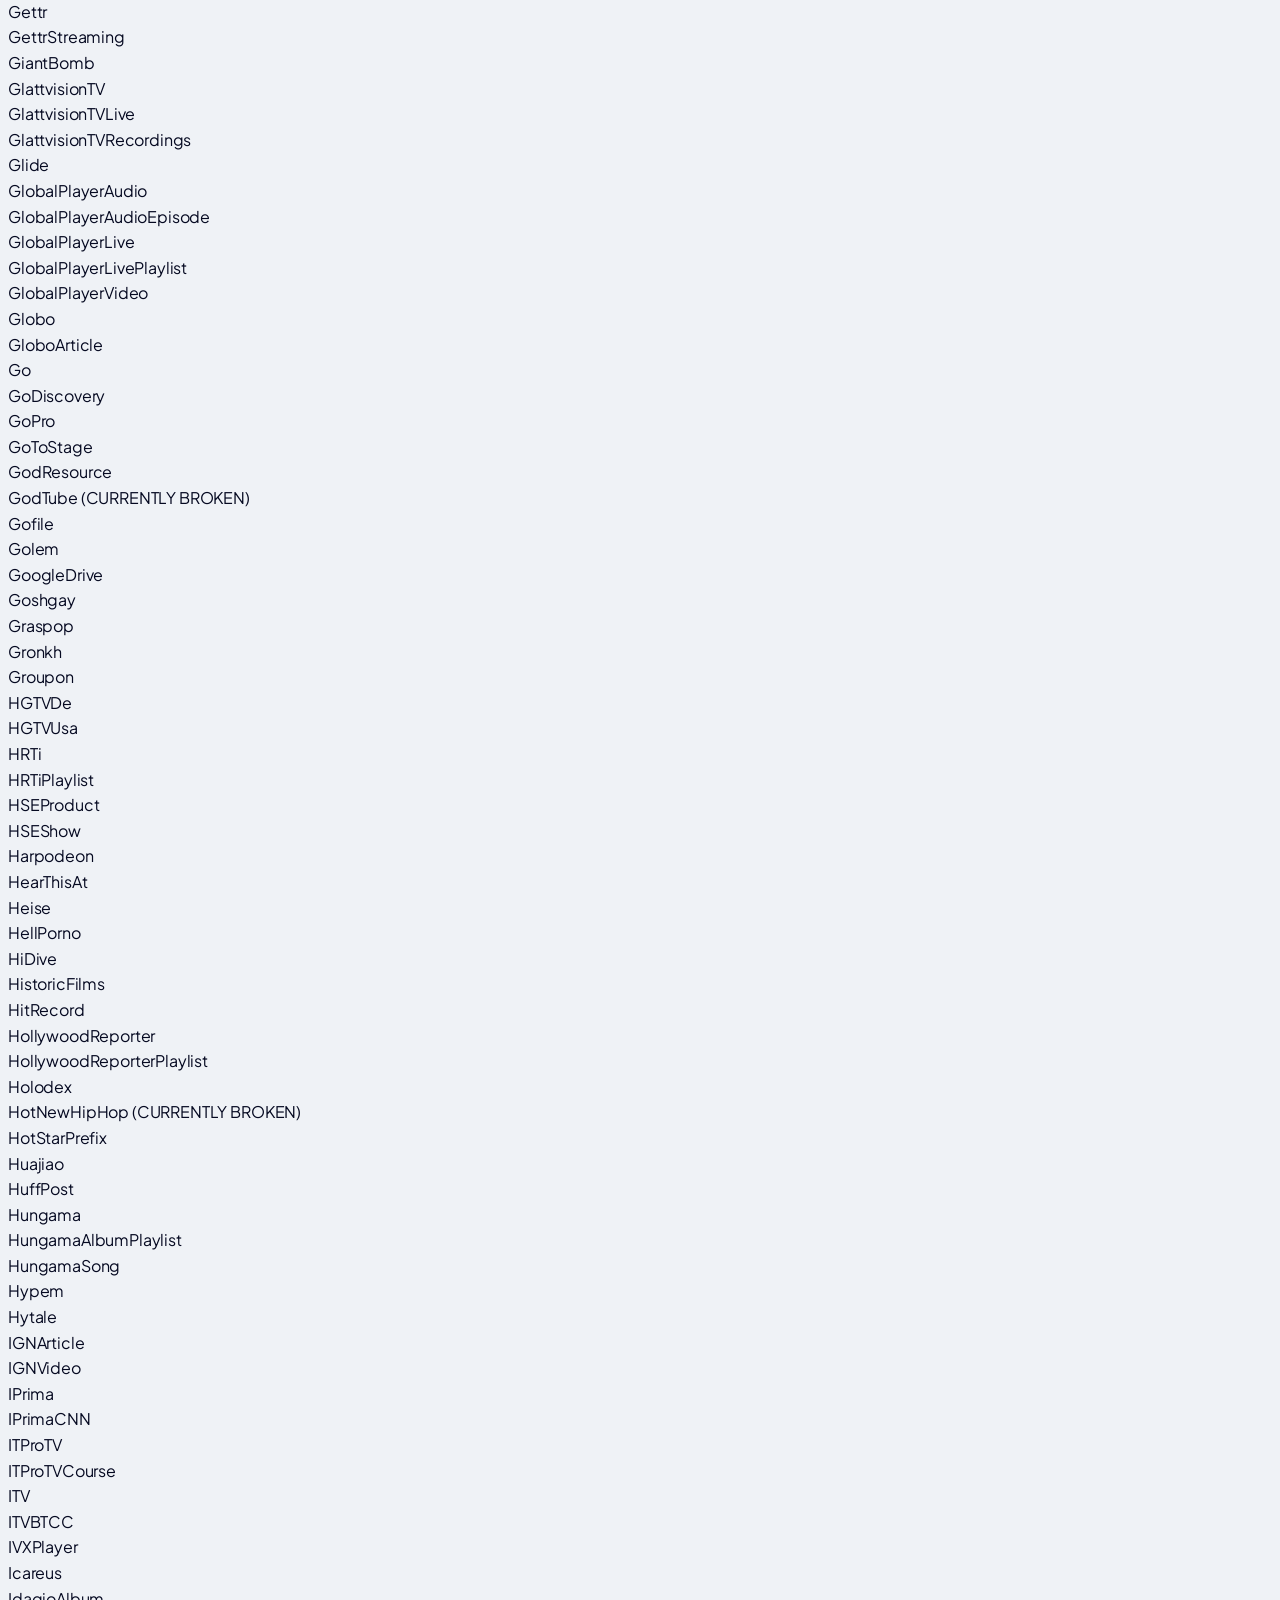
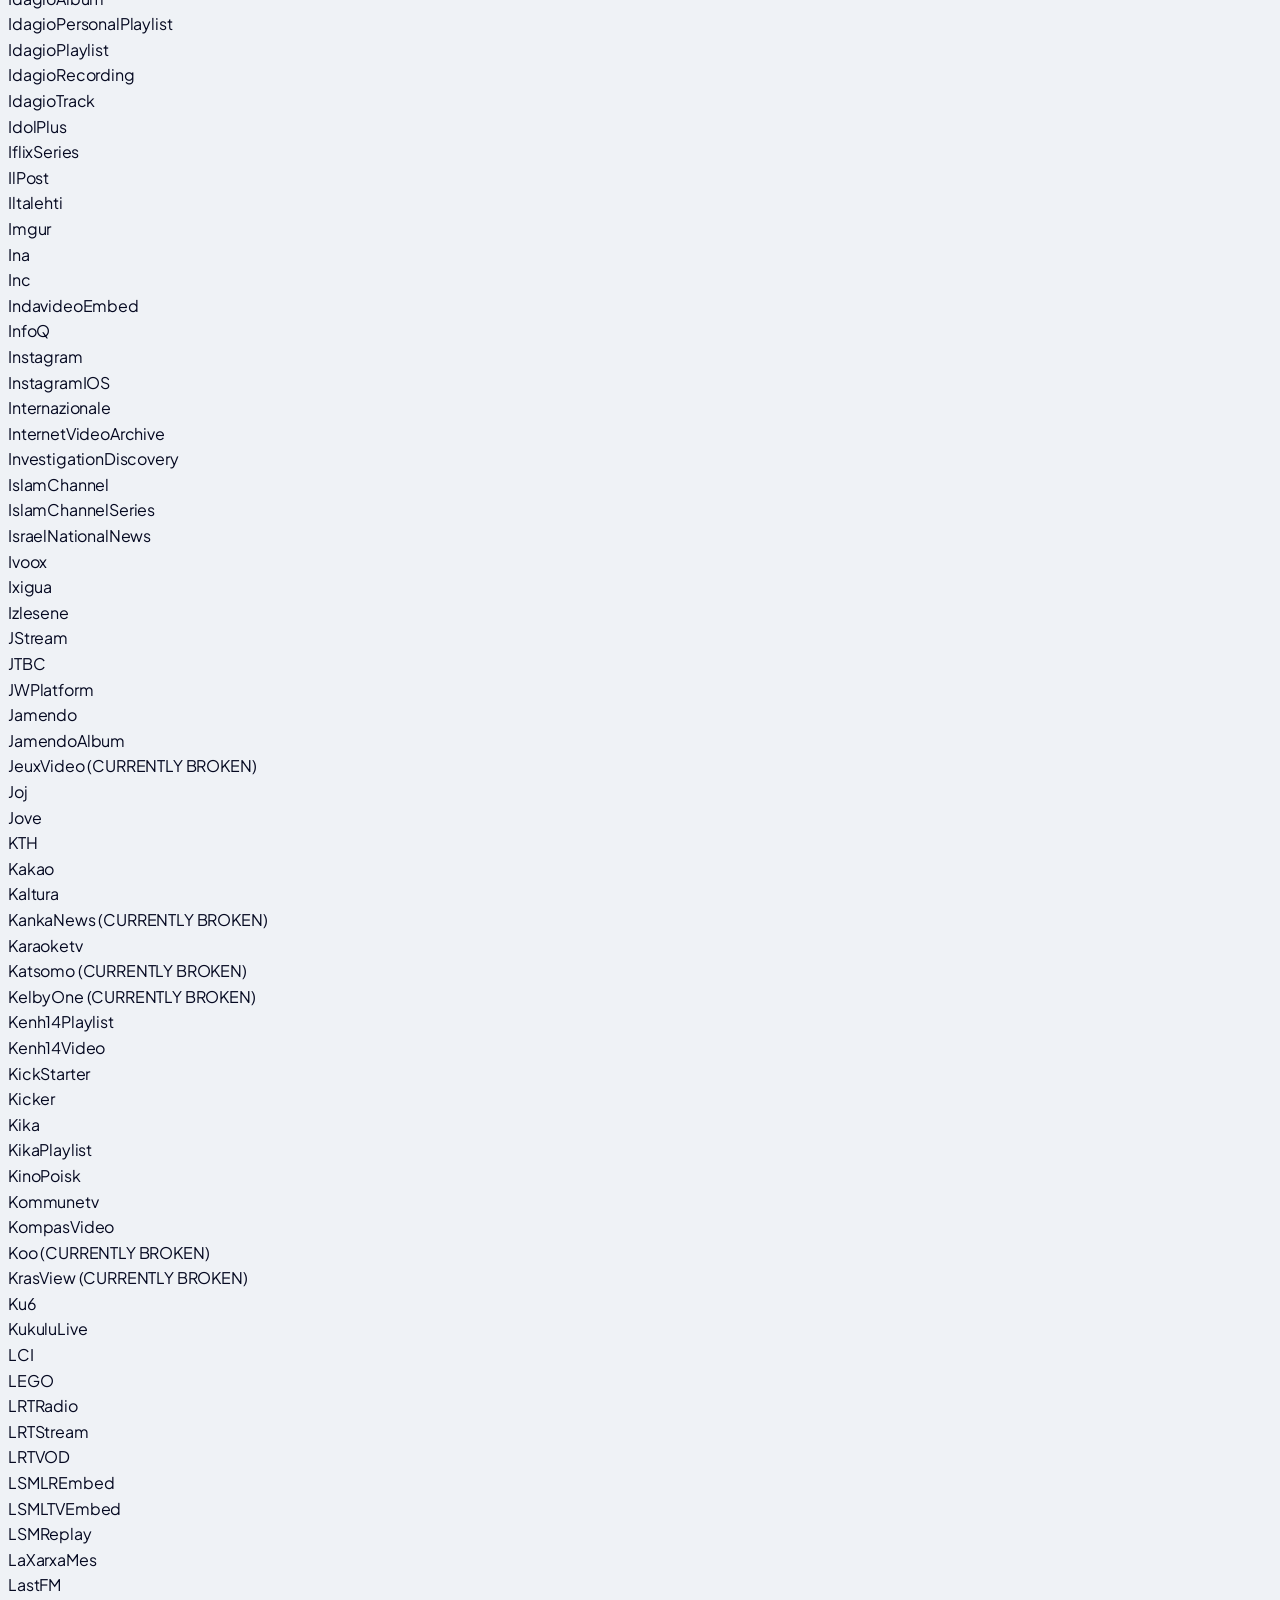
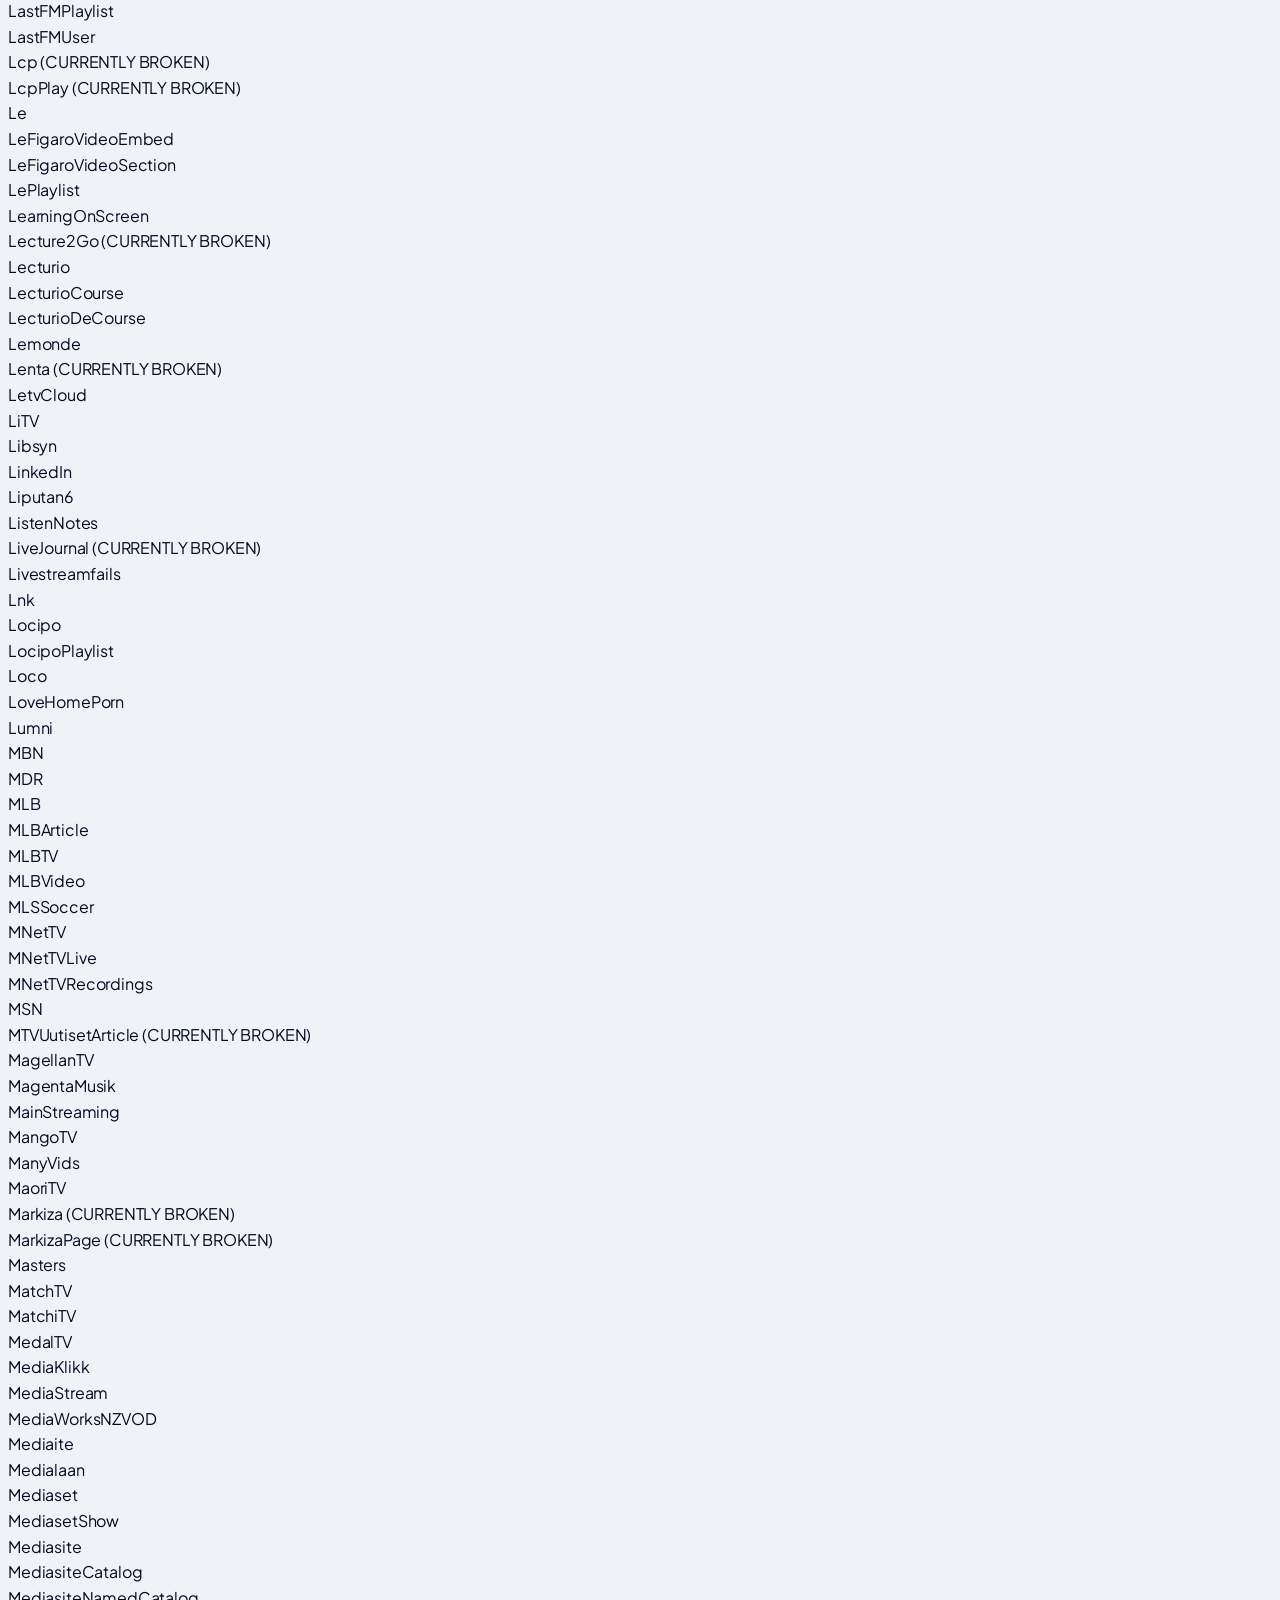
==== commit e2b05b83: "Fix mismatched anchor tag causing layout destruction and refine mobile search bar UI" ====
--- a/web_app/static/index.html
+++ b/web_app/static/index.html
@@ -140,7 +140,7 @@
         </nav>
         <a href="#url" class="glass-btn px-6 md:px-8 py-2 md:py-3 rounded-xl md:rounded-2xl text-[10px] font-black uppercase tracking-widest hidden sm:block">
             Enter App
-        </button>
+        </a>
     </header>
 
     <main class="relative pt-24 md:pt-32 pb-20 md:pb-40 px-4 md:px-6 max-w-7xl mx-auto overflow-hidden">
@@ -153,25 +153,25 @@
                 </span>
                 <span class="text-[10px] font-black uppercase tracking-[0.2em] text-black/40">V4.2 Liquid Engine Online</span>
             </div>
-            <h1 class="text-4xl sm:text-5xl md:text-[8rem] font-extrabold mb-4 md:mb-8 bg-clip-text text-transparent bg-gradient-to-b from-black to-black/30 tracking-[-0.03em] leading-[1.1] pb-2">
+            <h1 class="text-4xl sm:text-5xl md:text-[6rem] font-extrabold mb-3 md:mb-6 bg-clip-text text-transparent bg-gradient-to-b from-black to-black/30 tracking-[-0.03em] leading-[1.1] pb-2">
                 Universal <br/> Rojger Engine.
             </h1>
-            <p class="text-base md:text-xl text-black/40 max-w-xl mx-auto font-medium leading-relaxed tracking-tight">
+            <p class="text-sm md:text-lg text-black/40 max-w-xl mx-auto font-medium leading-relaxed tracking-tight">
                 Premium media acquisition for the digital elite. <br class="hidden md:block"/> Zero-loss quality. Absolute speed.
             </p>
         </div>
 
         <!-- Search Bar -->
-        <div class="max-w-4xl mx-auto mb-20 relative group">
-            <div class="bg-white/80 backdrop-blur-2xl p-2 md:p-3 rounded-3xl md:rounded-[2.5rem] shadow-[0_40px_100px_-30px_rgba(0,0,0,0.1)] border border-black/[0.05] focus-within:border-black/20 transition-all duration-700">
-                <div class="flex flex-col md:flex-row items-center gap-2 md:gap-0">
-                    <div class="hidden md:block pl-10 text-black/20">
-                        <span class="material-symbols-outlined text-3xl font-light">terminal</span>
+        <div class="max-w-3xl mx-auto mb-16 relative group">
+            <div class="bg-white/80 backdrop-blur-2xl p-1.5 md:p-2 rounded-2xl md:rounded-[2rem] shadow-[0_40px_100px_-30px_rgba(0,0,0,0.1)] border border-black/[0.05] focus-within:border-black/20 transition-all duration-700">
+                <div class="flex flex-col md:flex-row items-center gap-1.5 md:gap-0">
+                    <div class="hidden md:block pl-6 text-black/20">
+                        <span class="material-symbols-outlined text-2xl font-light">terminal</span>
                     </div>
-                    <input id="url" autocomplete="off" class="w-full bg-transparent border-none focus:ring-0 text-black placeholder:text-black/10 px-4 py-3 md:px-6 md:py-8 font-semibold text-base md:text-2xl tracking-tight text-center md:text-left" placeholder="Paste source URL..." type="text"/>
-                    <button onclick="fetchInfo()" id="fetch-btn" class="w-full md:w-auto bg-black text-white px-8 py-3 md:px-12 md:py-7 rounded-[1.5rem] md:rounded-[2.5rem] font-black text-base md:text-xl hover:bg-primary transition-all shadow-xl active:scale-95 flex items-center justify-center gap-2 md:gap-3">
+                    <input id="url" autocomplete="off" class="w-full bg-transparent border-none focus:ring-0 text-black placeholder:text-black/10 px-4 py-2.5 md:px-6 md:py-4 font-semibold text-sm md:text-xl tracking-tight text-center md:text-left" placeholder="Paste source URL..." type="text"/>
+                    <button onclick="fetchInfo()" id="fetch-btn" class="w-full md:w-auto bg-black text-white px-6 py-2.5 md:px-8 md:py-4 rounded-xl md:rounded-full font-black text-sm md:text-base hover:bg-primary transition-all shadow-xl active:scale-95 flex items-center justify-center gap-2">
                         Curate
-                        <span class="material-symbols-outlined font-black text-white">bolt</span>
+                        <span class="material-symbols-outlined font-black text-white text-base">bolt</span>
                     </button>
                 </div>
             </div>
